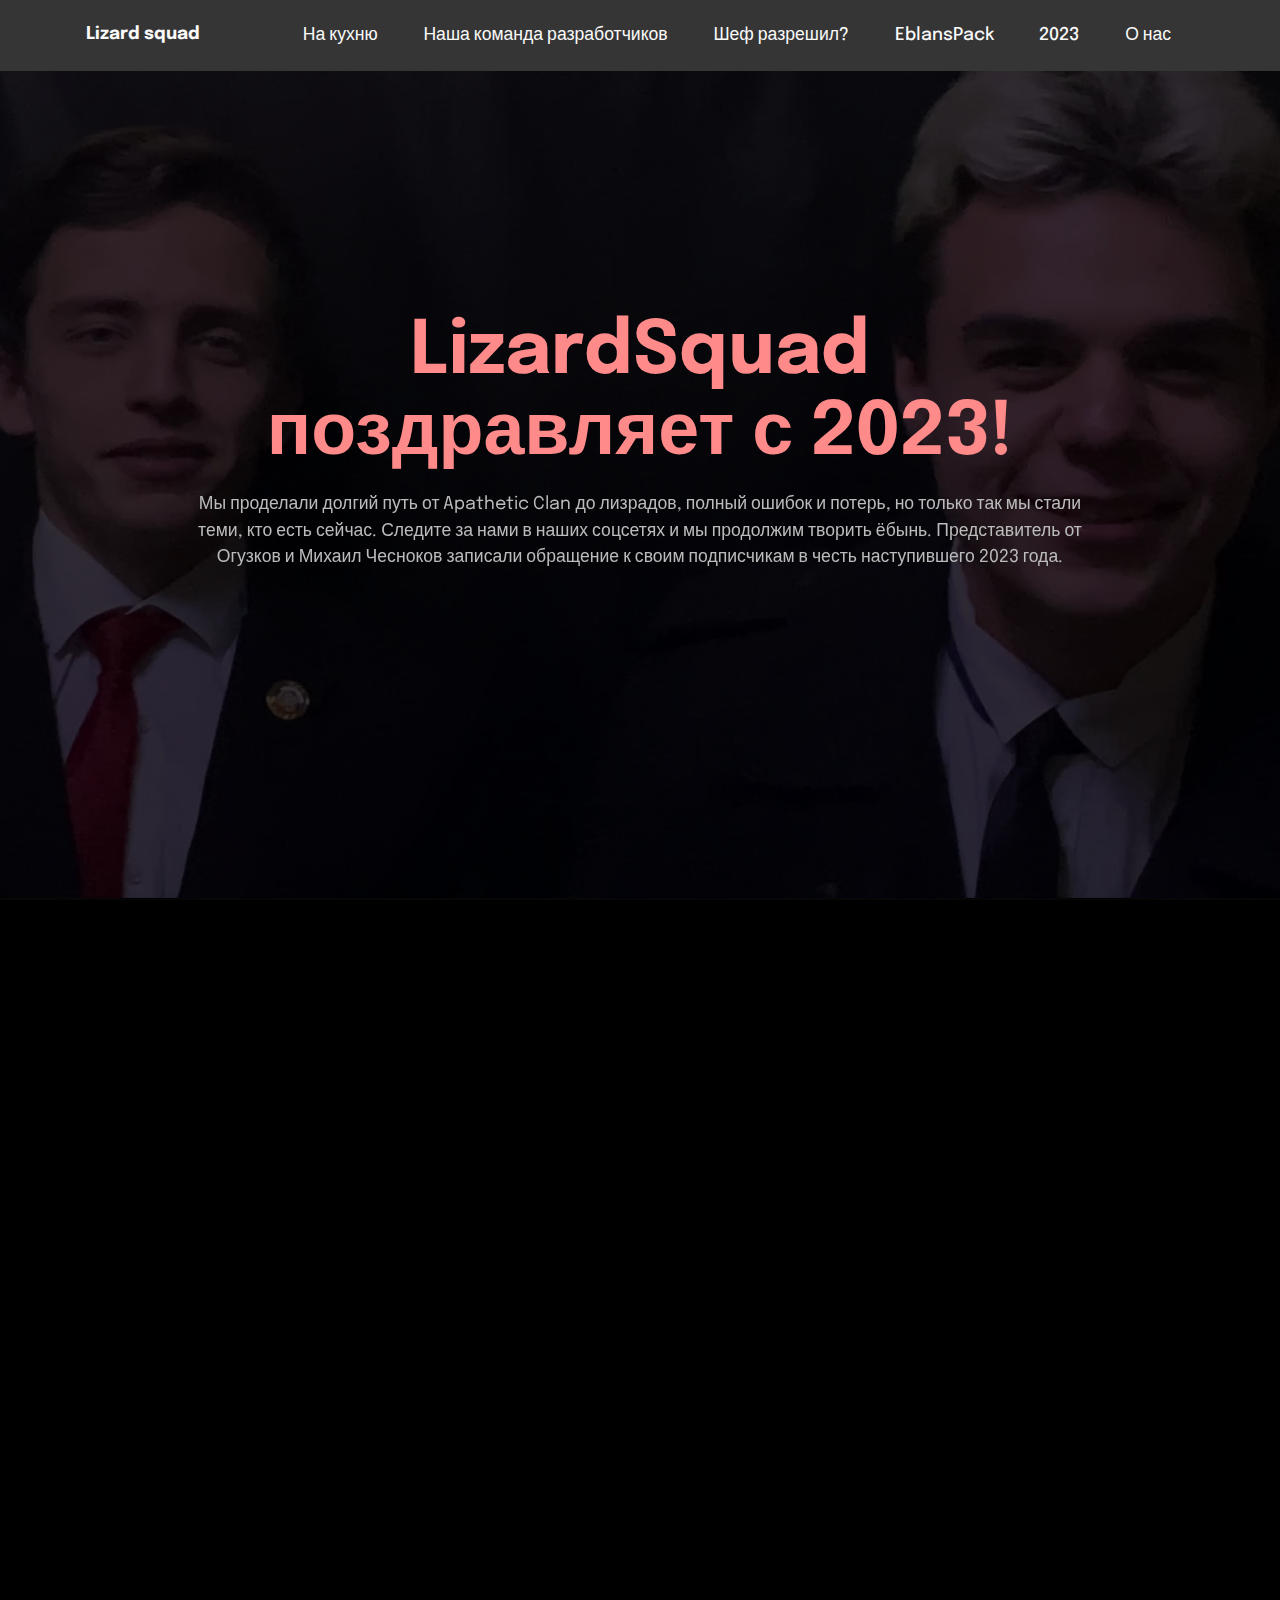
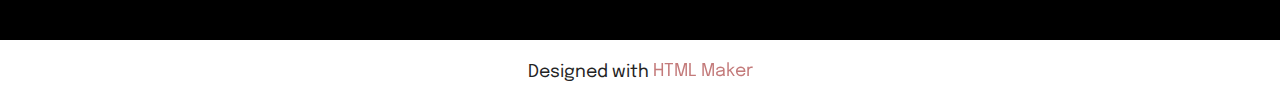
==== 2023.html @ 93aa7459 "add 2023.html page" ====
<!DOCTYPE html>
<html  >
<head>
  <!-- Site made with Mobirise Website Builder v5.6.13, https://mobirise.com -->
  <meta charset="UTF-8">
  <meta http-equiv="X-UA-Compatible" content="IE=edge">
  <meta name="generator" content="Mobirise v5.6.13, mobirise.com">
  <meta name="twitter:card" content="summary_large_image"/>
  <meta name="twitter:image:src" content="">
  <meta property="og:image" content="">
  <meta name="twitter:title" content="2023">
  <meta name="viewport" content="width=device-width, initial-scale=1, minimum-scale=1">
  <link rel="shortcut icon" href="assets/images/lzrdpng-1.png" type="image/x-icon">
  <meta name="description" content="">
  
  
  <title>2023</title>
  <link rel="stylesheet" href="assets/bootstrap/css/bootstrap.min.css">
  <link rel="stylesheet" href="assets/bootstrap/css/bootstrap-grid.min.css">
  <link rel="stylesheet" href="assets/bootstrap/css/bootstrap-reboot.min.css">
  <link rel="stylesheet" href="assets/parallax/jarallax.css">
  <link rel="stylesheet" href="assets/dropdown/css/style.css">
  <link rel="stylesheet" href="assets/socicon/css/styles.css">
  <link rel="stylesheet" href="assets/theme/css/style.css">
  <link rel="preload" href="https://fonts.googleapis.com/css?family=Epilogue:100,200,300,400,500,600,700,800,900,100i,200i,300i,400i,500i,600i,700i,800i,900i&display=swap" as="style" onload="this.onload=null;this.rel='stylesheet'">
  <noscript><link rel="stylesheet" href="https://fonts.googleapis.com/css?family=Epilogue:100,200,300,400,500,600,700,800,900,100i,200i,300i,400i,500i,600i,700i,800i,900i&display=swap"></noscript>
  <link rel="preload" as="style" href="assets/mobirise/css/mbr-additional.css"><link rel="stylesheet" href="assets/mobirise/css/mbr-additional.css" type="text/css">
  
  
  
  
</head>
<body>
  
  <section data-bs-version="5.1" class="menu menu1 cid-trINRsAcKt" once="menu" id="menu1-1g">
    

    <nav class="navbar navbar-dropdown navbar-fixed-top navbar-expand-lg">
        <div class="container">
            <div class="navbar-brand">
                
                <span class="navbar-caption-wrap"><a class="navbar-caption text-white text-primary display-7" href="index.html#top">Lizard squad</a></span>
            </div>
            <button class="navbar-toggler" type="button" data-toggle="collapse" data-bs-toggle="collapse" data-target="#navbarSupportedContent" data-bs-target="#navbarSupportedContent" aria-controls="navbarNavAltMarkup" aria-expanded="false" aria-label="Toggle navigation">
                <div class="hamburger">
                    <span></span>
                    <span></span>
                    <span></span>
                    <span></span>
                </div>
            </button>
            <div class="collapse navbar-collapse" id="navbarSupportedContent">
                <ul class="navbar-nav nav-dropdown nav-right" data-app-modern-menu="true"><li class="nav-item"><a class="nav-link link text-white text-primary display-7" href="index.html">На кухню</a></li><li class="nav-item"><a class="nav-link link text-white text-primary show display-7" href="gamedev.html" aria-expanded="false">Наша команда разработчиков</a></li><li class="nav-item"><a class="nav-link link text-white text-primary display-7" href="vsempoxuy.html">Шеф разрешил?</a></li><li class="nav-item"><a class="nav-link link text-white text-primary display-7" href="eblanspack.html">EblansPack</a></li><li class="nav-item"><a class="nav-link link text-white text-primary display-7" href="2023.html">2023</a></li><li class="nav-item"><a class="nav-link link text-white text-primary display-7" href="welizard.html">О нас</a></li></ul>
                
                
            </div>
        </div>
    </nav>
</section>

<section data-bs-version="5.1" class="header6 cid-trINRsUcfJ mbr-fullscreen mbr-parallax-background" id="header6-1h">

    

    
    <div class="mbr-overlay" style="opacity: 0.8; background-color: rgb(0, 0, 0);"></div>

    <div class="align-center container">
        <div class="row justify-content-center">
            <div class="col-12 col-lg-10">
                <h1 class="mbr-section-title mbr-fonts-style mbr-white mb-3 display-1"><strong>LizardSquad поздравляет с 2023!</strong></h1>
                
                <p class="mbr-text mbr-white mbr-fonts-style display-7">Мы проделали долгий путь от Apathetic Clan до лизрадов, полный ошибок и потерь, но только так мы стали теми, кто есть сейчас. Следите за нами в наших соцсетях и мы продолжим творить ёбынь. Представитель от Огузков и Михаил Чесноков записали обращение к своим подписчикам в честь наступившего 2023 года.</p>
                
            </div>
        </div>
    </div>
</section>

<section data-bs-version="5.1" class="video2 cid-trIOPHZ0c9" id="video2-1m">
    
    
    
    <div class="container">
        
        <div class="row justify-content-center mt-4">
            <div class="col-12 col-md-10 video-block">
                <div class="video-wrapper"><iframe class="mbr-embedded-video" src="https://www.youtube.com/embed/4E9lBrfCgu4?rel=0&amp;amp;mute=1&amp;showinfo=0&amp;autoplay=0&amp;loop=0" width="1280" height="720" frameborder="0" allowfullscreen></iframe></div>
                
            </div>
        </div>
    </div>
</section><section class="display-7" style="padding: 0;align-items: center;justify-content: center;flex-wrap: wrap;    align-content: center;display: flex;position: relative;height: 4rem;"><a href="https://mobiri.se/1918186" style="flex: 1 1;height: 4rem;position: absolute;width: 100%;z-index: 1;"><img alt="" style="height: 4rem;" src="[data-uri]"></a><p style="margin: 0;text-align: center;" class="display-7">Designed with &#8204;</p><a style="z-index:1" href="https://mobirise.com/html-builder.html">HTML Maker</a></section><script src="assets/bootstrap/js/bootstrap.bundle.min.js"></script>  <script src="assets/parallax/jarallax.js"></script>  <script src="assets/smoothscroll/smooth-scroll.js"></script>  <script src="assets/ytplayer/index.js"></script>  <script src="assets/dropdown/js/navbar-dropdown.js"></script>  <script src="assets/playervimeo/vimeo_player.js"></script>  <script src="assets/theme/js/script.js"></script>  
  
  
</body>
</html>
---- assets/parallax/jarallax.css ----
.jarallax {
    position: relative;
    z-index: 0;
}
.jarallax > .jarallax-img {
    position: absolute;
    object-fit: cover;
    /* support for plugin https://github.com/bfred-it/object-fit-images */
    font-family: 'object-fit: cover;';
    top: 0;
    left: 0;
    width: 100%;
    height: 100%;
    z-index: -1;
}
---- assets/dropdown/css/style.css ----
.navbar-dropdown {
  left: 0;
  padding: 0;
  position: absolute;
  right: 0;
  top: 0;
  transition: all 0.45s ease;
  z-index: 1030;
  background: #282828; }
  .navbar-dropdown .navbar-logo {
    margin-right: 0.8rem;
    transition: margin 0.3s ease-in-out;
    vertical-align: middle; }
    .navbar-dropdown .navbar-logo img {
      height: 3.125rem;
      transition: all 0.3s ease-in-out; }
    .navbar-dropdown .navbar-logo.mbr-iconfont {
      font-size: 3.125rem;
      line-height: 3.125rem; }
  .navbar-dropdown .navbar-caption {
    font-weight: 700;
    white-space: normal;
    vertical-align: -4px;
    line-height: 3.125rem !important; }
    .navbar-dropdown .navbar-caption, .navbar-dropdown .navbar-caption:hover {
      color: inherit;
      text-decoration: none; }
  .navbar-dropdown .mbr-iconfont + .navbar-caption {
    vertical-align: -1px; }
  .navbar-dropdown.navbar-fixed-top {
    position: fixed; }
  .navbar-dropdown .navbar-brand span {
    vertical-align: -4px; }
  .navbar-dropdown.bg-color.transparent {
    background: none; }
  .navbar-dropdown.navbar-short .navbar-brand {
    padding: 0.625rem 0; }
    .navbar-dropdown.navbar-short .navbar-brand span {
      vertical-align: -1px; }
  .navbar-dropdown.navbar-short .navbar-caption {
    line-height: 2.375rem !important;
    vertical-align: -2px; }
  .navbar-dropdown.navbar-short .navbar-logo {
    margin-right: 0.5rem; }
    .navbar-dropdown.navbar-short .navbar-logo img {
      height: 2.375rem; }
    .navbar-dropdown.navbar-short .navbar-logo.mbr-iconfont {
      font-size: 2.375rem;
      line-height: 2.375rem; }
  .navbar-dropdown.navbar-short .mbr-table-cell {
    height: 3.625rem; }
  .navbar-dropdown .navbar-close {
    left: 0.6875rem;
    position: fixed;
    top: 0.75rem;
    z-index: 1000; }
  .navbar-dropdown .hamburger-icon {
    content: "";
    display: inline-block;
    vertical-align: middle;
    width: 16px;
    -webkit-box-shadow: 0 -6px 0 1px #282828,0 0 0 1px #282828,0 6px 0 1px #282828;
    -moz-box-shadow: 0 -6px 0 1px #282828,0 0 0 1px #282828,0 6px 0 1px #282828;
    box-shadow: 0 -6px 0 1px #282828,0 0 0 1px #282828,0 6px 0 1px #282828; }

.dropdown-menu .dropdown-toggle[data-toggle="dropdown-submenu"]::after {
  border-bottom: 0.35em solid transparent;
  border-left: 0.35em solid;
  border-right: 0;
  border-top: 0.35em solid transparent;
  margin-left: 0.3rem; }

.dropdown-menu .dropdown-item:focus {
  outline: 0; }

.nav-dropdown {
  font-size: 0.75rem;
  font-weight: 500;
  height: auto !important; }
  .nav-dropdown .nav-btn {
    padding-left: 1rem; }
  .nav-dropdown .link {
    margin: .667em 1.667em;
    font-weight: 500;
    padding: 0;
    transition: color .2s ease-in-out; }
    .nav-dropdown .link.dropdown-toggle {
      margin-right: 2.583em; }
      .nav-dropdown .link.dropdown-toggle::after {
        margin-left: .25rem;
        border-top: 0.35em solid;
        border-right: 0.35em solid transparent;
        border-left: 0.35em solid transparent;
        border-bottom: 0; }
      .nav-dropdown .link.dropdown-toggle[aria-expanded="true"] {
        margin: 0;
        padding: 0.667em 3.263em  0.667em 1.667em; }
  .nav-dropdown .link::after,
  .nav-dropdown .dropdown-item::after {
    color: inherit; }
  .nav-dropdown .btn {
    font-size: 0.75rem;
    font-weight: 700;
    letter-spacing: 0;
    margin-bottom: 0;
    padding-left: 1.25rem;
    padding-right: 1.25rem; }
  .nav-dropdown .dropdown-menu {
    border-radius: 0;
    border: 0;
    left: 0;
    margin: 0;
    padding-bottom: 1.25rem;
    padding-top: 1.25rem;
    position: relative; }
  .nav-dropdown .dropdown-submenu {
    margin-left: 0.125rem;
    top: 0; }
  .nav-dropdown .dropdown-item {
    font-weight: 500;
    line-height: 2;
    padding: 0.3846em 4.615em 0.3846em 1.5385em;
    position: relative;
    transition: color .2s ease-in-out, background-color .2s ease-in-out; }
    .nav-dropdown .dropdown-item::after {
      margin-top: -0.3077em;
      position: absolute;
      right: 1.1538em;
      top: 50%; }
    .nav-dropdown .dropdown-item:focus, .nav-dropdown .dropdown-item:hover {
      background: none; }

@media (max-width: 767px) {
  .nav-dropdown.navbar-toggleable-sm {
    bottom: 0;
    display: none;
    left: 0;
    overflow-x: hidden;
    position: fixed;
    top: 0;
    transform: translateX(-100%);
    -ms-transform: translateX(-100%);
    -webkit-transform: translateX(-100%);
    width: 18.75rem;
    z-index: 999; } }
.nav-dropdown.navbar-toggleable-xl {
  bottom: 0;
  display: none;
  left: 0;
  overflow-x: hidden;
  position: fixed;
  top: 0;
  transform: translateX(-100%);
  -ms-transform: translateX(-100%);
  -webkit-transform: translateX(-100%);
  width: 18.75rem;
  z-index: 999; }

.nav-dropdown-sm {
  display: block !important;
  overflow-x: hidden;
  overflow: auto;
  padding-top: 3.875rem; }
  .nav-dropdown-sm::after {
    content: "";
    display: block;
    height: 3rem;
    width: 100%; }
  .nav-dropdown-sm.collapse.in ~ .navbar-close {
    display: block !important; }
  .nav-dropdown-sm.collapsing, .nav-dropdown-sm.collapse.in {
    transform: translateX(0);
    -ms-transform: translateX(0);
    -webkit-transform: translateX(0);
    transition: all 0.25s ease-out;
    -webkit-transition: all 0.25s ease-out;
    background: #282828; }
  .nav-dropdown-sm.collapsing[aria-expanded="false"] {
    transform: translateX(-100%);
    -ms-transform: translateX(-100%);
    -webkit-transform: translateX(-100%); }
  .nav-dropdown-sm .nav-item {
    display: block;
    margin-left: 0 !important;
    padding-left: 0; }
  .nav-dropdown-sm .link,
  .nav-dropdown-sm .dropdown-item {
    border-top: 1px dotted rgba(255, 255, 255, 0.1);
    font-size: 0.8125rem;
    line-height: 1.6;
    margin: 0 !important;
    padding: 0.875rem 2.4rem 0.875rem 1.5625rem !important;
    position: relative;
    white-space: normal; }
    .nav-dropdown-sm .link:focus, .nav-dropdown-sm .link:hover,
    .nav-dropdown-sm .dropdown-item:focus,
    .nav-dropdown-sm .dropdown-item:hover {
      background: rgba(0, 0, 0, 0.2) !important;
      color: #c0a375; }
  .nav-dropdown-sm .nav-btn {
    position: relative;
    padding: 1.5625rem 1.5625rem 0 1.5625rem; }
    .nav-dropdown-sm .nav-btn::before {
      border-top: 1px dotted rgba(255, 255, 255, 0.1);
      content: "";
      left: 0;
      position: absolute;
      top: 0;
      width: 100%; }
    .nav-dropdown-sm .nav-btn + .nav-btn {
      padding-top: 0.625rem; }
      .nav-dropdown-sm .nav-btn + .nav-btn::before {
        display: none; }
  .nav-dropdown-sm .btn {
    padding: 0.625rem 0; }
  .nav-dropdown-sm .dropdown-toggle[data-toggle="dropdown-submenu"]::after {
    margin-left: .25rem;
    border-top: 0.35em solid;
    border-right: 0.35em solid transparent;
    border-left: 0.35em solid transparent;
    border-bottom: 0; }
  .nav-dropdown-sm .dropdown-toggle[data-toggle="dropdown-submenu"][aria-expanded="true"]::after {
    border-top: 0;
    border-right: 0.35em solid transparent;
    border-left: 0.35em solid transparent;
    border-bottom: 0.35em solid; }
  .nav-dropdown-sm .dropdown-menu {
    margin: 0;
    padding: 0;
    position: relative;
    top: 0;
    left: 0;
    width: 100%;
    border: 0;
    float: none;
    border-radius: 0;
    background: none; }
  .nav-dropdown-sm .dropdown-submenu {
    left: 100%;
    margin-left: 0.125rem;
    margin-top: -1.25rem;
    top: 0; }

.navbar-toggleable-sm .nav-dropdown .dropdown-menu {
  position: absolute; }

.navbar-toggleable-sm .nav-dropdown .dropdown-submenu {
  left: 100%;
  margin-left: 0.125rem;
  margin-top: -1.25rem;
  top: 0; }

.navbar-toggleable-sm.opened .nav-dropdown .dropdown-menu {
  position: relative; }

.navbar-toggleable-sm.opened .nav-dropdown .dropdown-submenu {
  left: 0;
  margin-left: 00rem;
  margin-top: 0rem;
  top: 0; }

.is-builder .nav-dropdown.collapsing {
  transition: none !important; }
---- assets/socicon/css/styles.css ----
@charset "UTF-8";

@font-face {
  font-family: 'Socicon';
  src:  url('../fonts/socicon.eot');
  src:  url('../fonts/socicon.eot?#iefix') format('embedded-opentype'),
    url('../fonts/socicon.woff2') format('woff2'),
    url('../fonts/socicon.ttf') format('truetype'),
    url('../fonts/socicon.woff') format('woff'),
    url('../fonts/socicon.svg#socicon') format('svg');
  font-weight: normal;
  font-style: normal;
  font-display: swap;
}

[data-icon]:before {
  font-family: "socicon" !important;
  content: attr(data-icon);
  font-style: normal !important;
  font-weight: normal !important;
  font-variant: normal !important;
  text-transform: none !important;
  speak: none;
  line-height: 1;
  -webkit-font-smoothing: antialiased;
  -moz-osx-font-smoothing: grayscale;
}

[class^="socicon-"], [class*=" socicon-"] {
  /* use !important to prevent issues with browser extensions that change fonts */
  font-family: 'Socicon' !important;
  speak: none;
  font-style: normal;
  font-weight: normal;
  font-variant: normal;
  text-transform: none;
  line-height: 1;

  /* Better Font Rendering =========== */
  -webkit-font-smoothing: antialiased;
  -moz-osx-font-smoothing: grayscale;
}

.socicon-eitaa:before {
  content: "\e97c";
}
.socicon-soroush:before {
  content: "\e97d";
}
.socicon-bale:before {
  content: "\e97e";
}
.socicon-zazzle:before {
  content: "\e97b";
}
.socicon-society6:before {
  content: "\e97a";
}
.socicon-redbubble:before {
  content: "\e979";
}
.socicon-avvo:before {
  content: "\e978";
}
.socicon-stitcher:before {
  content: "\e977";
}
.socicon-googlehangouts:before {
  content: "\e974";
}
.socicon-dlive:before {
  content: "\e975";
}
.socicon-vsco:before {
  content: "\e976";
}
.socicon-flipboard:before {
  content: "\e973";
}
.socicon-ubuntu:before {
  content: "\e958";
}
.socicon-artstation:before {
  content: "\e959";
}
.socicon-invision:before {
  content: "\e95a";
}
.socicon-torial:before {
  content: "\e95b";
}
.socicon-collectorz:before {
  content: "\e95c";
}
.socicon-seenthis:before {
  content: "\e95d";
}
.socicon-googleplaymusic:before {
  content: "\e95e";
}
.socicon-debian:before {
  content: "\e95f";
}
.socicon-filmfreeway:before {
  content: "\e960";
}
.socicon-gnome:before {
  content: "\e961";
}
.socicon-itchio:before {
  content: "\e962";
}
.socicon-jamendo:before {
  content: "\e963";
}
.socicon-mix:before {
  content: "\e964";
}
.socicon-sharepoint:before {
  content: "\e965";
}
.socicon-tinder:before {
  content: "\e966";
}
.socicon-windguru:before {
  content: "\e967";
}
.socicon-cdbaby:before {
  content: "\e968";
}
.socicon-elementaryos:before {
  content: "\e969";
}
.socicon-stage32:before {
  content: "\e96a";
}
.socicon-tiktok:before {
  content: "\e96b";
}
.socicon-gitter:before {
  content: "\e96c";
}
.socicon-letterboxd:before {
  content: "\e96d";
}
.socicon-threema:before {
  content: "\e96e";
}
.socicon-splice:before {
  content: "\e96f";
}
.socicon-metapop:before {
  content: "\e970";
}
.socicon-naver:before {
  content: "\e971";
}
.socicon-remote:before {
  content: "\e972";
}
.socicon-internet:before {
  content: "\e957";
}
.socicon-moddb:before {
  content: "\e94b";
}
.socicon-indiedb:before {
  content: "\e94c";
}
.socicon-traxsource:before {
  content: "\e94d";
}
.socicon-gamefor:before {
  content: "\e94e";
}
.socicon-pixiv:before {
  content: "\e94f";
}
.socicon-myanimelist:before {
  content: "\e950";
}
.socicon-blackberry:before {
  content: "\e951";
}
.socicon-wickr:before {
  content: "\e952";
}
.socicon-spip:before {
  content: "\e953";
}
.socicon-napster:before {
  content: "\e954";
}
.socicon-beatport:before {
  content: "\e955";
}
.socicon-hackerone:before {
  content: "\e956";
}
.socicon-hackernews:before {
  content: "\e946";
}
.socicon-smashwords:before {
  content: "\e947";
}
.socicon-kobo:before {
  content: "\e948";
}
.socicon-bookbub:before {
  content: "\e949";
}
.socicon-mailru:before {
  content: "\e94a";
}
.socicon-gitlab:before {
  content: "\e945";
}
.socicon-instructables:before {
  content: "\e944";
}
.socicon-portfolio:before {
  content: "\e943";
}
.socicon-codered:before {
  content: "\e940";
}
.socicon-origin:before {
  content: "\e941";
}
.socicon-nextdoor:before {
  content: "\e942";
}
.socicon-udemy:before {
  content: "\e93f";
}
.socicon-livemaster:before {
  content: "\e93e";
}
.socicon-crunchbase:before {
  content: "\e93b";
}
.socicon-homefy:before {
  content: "\e93c";
}
.socicon-calendly:before {
  content: "\e93d";
}
.socicon-realtor:before {
  content: "\e90f";
}
.socicon-tidal:before {
  content: "\e910";
}
.socicon-qobuz:before {
  content: "\e911";
}
.socicon-natgeo:before {
  content: "\e912";
}
.socicon-mastodon:before {
  content: "\e913";
}
.socicon-unsplash:before {
  content: "\e914";
}
.socicon-homeadvisor:before {
  content: "\e915";
}
.socicon-angieslist:before {
  content: "\e916";
}
.socicon-codepen:before {
  content: "\e917";
}
.socicon-slack:before {
  content: "\e918";
}
.socicon-openaigym:before {
  content: "\e919";
}
.socicon-logmein:before {
  content: "\e91a";
}
.socicon-fiverr:before {
  content: "\e91b";
}
.socicon-gotomeeting:before {
  content: "\e91c";
}
.socicon-aliexpress:before {
  content: "\e91d";
}
.socicon-guru:before {
  content: "\e91e";
}
.socicon-appstore:before {
  content: "\e91f";
}
.socicon-homes:before {
  content: "\e920";
}
.socicon-zoom:before {
  content: "\e921";
}
.socicon-alibaba:before {
  content: "\e922";
}
.socicon-craigslist:before {
  content: "\e923";
}
.socicon-wix:before {
  content: "\e924";
}
.socicon-redfin:before {
  content: "\e925";
}
.socicon-googlecalendar:before {
  content: "\e926";
}
.socicon-shopify:before {
  content: "\e927";
}
.socicon-freelancer:before {
  content: "\e928";
}
.socicon-seedrs:before {
  content: "\e929";
}
.socicon-bing:before {
  content: "\e92a";
}
.socicon-doodle:before {
  content: "\e92b";
}
.socicon-bonanza:before {
  content: "\e92c";
}
.socicon-squarespace:before {
  content: "\e92d";
}
.socicon-toptal:before {
  content: "\e92e";
}
.socicon-gust:before {
  content: "\e92f";
}
.socicon-ask:before {
  content: "\e930";
}
.socicon-trulia:before {
  content: "\e931";
}
.socicon-loomly:before {
  content: "\e932";
}
.socicon-ghost:before {
  content: "\e933";
}
.socicon-upwork:before {
  content: "\e934";
}
.socicon-fundable:before {
  content: "\e935";
}
.socicon-booking:before {
  content: "\e936";
}
.socicon-googlemaps:before {
  content: "\e937";
}
.socicon-zillow:before {
  content: "\e938";
}
.socicon-niconico:before {
  content: "\e939";
}
.socicon-toneden:before {
  content: "\e93a";
}
.socicon-augment:before {
  content: "\e908";
}
.socicon-bitbucket:before {
  content: "\e909";
}
.socicon-fyuse:before {
  content: "\e90a";
}
.socicon-yt-gaming:before {
  content: "\e90b";
}
.socicon-sketchfab:before {
  content: "\e90c";
}
.socicon-mobcrush:before {
  content: "\e90d";
}
.socicon-microsoft:before {
  content: "\e90e";
}
.socicon-pandora:before {
  content: "\e907";
}
.socicon-messenger:before {
  content: "\e906";
}
.socicon-gamewisp:before {
  content: "\e905";
}
.socicon-bloglovin:before {
  content: "\e904";
}
.socicon-tunein:before {
  content: "\e903";
}
.socicon-gamejolt:before {
  content: "\e901";
}
.socicon-trello:before {
  content: "\e902";
}
.socicon-spreadshirt:before {
  content: "\e900";
}
.socicon-500px:before {
  content: "\e000";
}
.socicon-8tracks:before {
  content: "\e001";
}
.socicon-airbnb:before {
  content: "\e002";
}
.socicon-alliance:before {
  content: "\e003";
}
.socicon-amazon:before {
  content: "\e004";
}
.socicon-amplement:before {
  content: "\e005";
}
.socicon-android:before {
  content: "\e006";
}
.socicon-angellist:before {
  content: "\e007";
}
.socicon-apple:before {
  content: "\e008";
}
.socicon-appnet:before {
  content: "\e009";
}
.socicon-baidu:before {
  content: "\e00a";
}
.socicon-bandcamp:before {
  content: "\e00b";
}
.socicon-battlenet:before {
  content: "\e00c";
}
.socicon-mixer:before {
  content: "\e00d";
}
.socicon-bebee:before {
  content: "\e00e";
}
.socicon-bebo:before {
  content: "\e00f";
}
.socicon-behance:before {
  content: "\e010";
}
.socicon-blizzard:before {
  content: "\e011";
}
.socicon-blogger:before {
  content: "\e012";
}
.socicon-buffer:before {
  content: "\e013";
}
.socicon-chrome:before {
  content: "\e014";
}
.socicon-coderwall:before {
  content: "\e015";
}
.socicon-curse:before {
  content: "\e016";
}
.socicon-dailymotion:before {
  content: "\e017";
}
.socicon-deezer:before {
  content: "\e018";
}
.socicon-delicious:before {
  content: "\e019";
}
.socicon-deviantart:before {
  content: "\e01a";
}
.socicon-diablo:before {
  content: "\e01b";
}
.socicon-digg:before {
  content: "\e01c";
}
.socicon-discord:before {
  content: "\e01d";
}
.socicon-disqus:before {
  content: "\e01e";
}
.socicon-douban:before {
  content: "\e01f";
}
.socicon-draugiem:before {
  content: "\e020";
}
.socicon-dribbble:before {
  content: "\e021";
}
.socicon-drupal:before {
  content: "\e022";
}
.socicon-ebay:before {
  content: "\e023";
}
.socicon-ello:before {
  content: "\e024";
}
.socicon-endomodo:before {
  content: "\e025";
}
.socicon-envato:before {
  content: "\e026";
}
.socicon-etsy:before {
  content: "\e027";
}
.socicon-facebook:before {
  content: "\e028";
}
.socicon-feedburner:before {
  content: "\e029";
}
.socicon-filmweb:before {
  content: "\e02a";
}
.socicon-firefox:before {
  content: "\e02b";
}
.socicon-flattr:before {
  content: "\e02c";
}
.socicon-flickr:before {
  content: "\e02d";
}
.socicon-formulr:before {
  content: "\e02e";
}
.socicon-forrst:before {
  content: "\e02f";
}
.socicon-foursquare:before {
  content: "\e030";
}
.socicon-friendfeed:before {
  content: "\e031";
}
.socicon-github:before {
  content: "\e032";
}
.socicon-goodreads:before {
  content: "\e033";
}
.socicon-google:before {
  content: "\e034";
}
.socicon-googlescholar:before {
  content: "\e035";
}
.socicon-googlegroups:before {
  content: "\e036";
}
.socicon-googlephotos:before {
  content: "\e037";
}
.socicon-googleplus:before {
  content: "\e038";
}
.socicon-grooveshark:before {
  content: "\e039";
}
.socicon-hackerrank:before {
  content: "\e03a";
}
.socicon-hearthstone:before {
  content: "\e03b";
}
.socicon-hellocoton:before {
  content: "\e03c";
}
.socicon-heroes:before {
  content: "\e03d";
}
.socicon-smashcast:before {
  content: "\e03e";
}
.socicon-horde:before {
  content: "\e03f";
}
.socicon-houzz:before {
  content: "\e040";
}
.socicon-icq:before {
  content: "\e041";
}
.socicon-identica:before {
  content: "\e042";
}
.socicon-imdb:before {
  content: "\e043";
}
.socicon-instagram:before {
  content: "\e044";
}
.socicon-issuu:before {
  content: "\e045";
}
.socicon-istock:before {
  content: "\e046";
}
.socicon-itunes:before {
  content: "\e047";
}
.socicon-keybase:before {
  content: "\e048";
}
.socicon-lanyrd:before {
  content: "\e049";
}
.socicon-lastfm:before {
  content: "\e04a";
}
.socicon-line:before {
  content: "\e04b";
}
.socicon-linkedin:before {
  content: "\e04c";
}
.socicon-livejournal:before {
  content: "\e04d";
}
.socicon-lyft:before {
  content: "\e04e";
}
.socicon-macos:before {
  content: "\e04f";
}
.socicon-mail:before {
  content: "\e050";
}
.socicon-medium:before {
  content: "\e051";
}
.socicon-meetup:before {
  content: "\e052";
}
.socicon-mixcloud:before {
  content: "\e053";
}
.socicon-modelmayhem:before {
  content: "\e054";
}
.socicon-mumble:before {
  content: "\e055";
}
.socicon-myspace:before {
  content: "\e056";
}
.socicon-newsvine:before {
  content: "\e057";
}
.socicon-nintendo:before {
  content: "\e058";
}
.socicon-npm:before {
  content: "\e059";
}
.socicon-odnoklassniki:before {
  content: "\e05a";
}
.socicon-openid:before {
  content: "\e05b";
}
.socicon-opera:before {
  content: "\e05c";
}
.socicon-outlook:before {
  content: "\e05d";
}
.socicon-overwatch:before {
  content: "\e05e";
}
.socicon-patreon:before {
  content: "\e05f";
}
.socicon-paypal:before {
  content: "\e060";
}
.socicon-periscope:before {
  content: "\e061";
}
.socicon-persona:before {
  content: "\e062";
}
.socicon-pinterest:before {
  content: "\e063";
}
.socicon-play:before {
  content: "\e064";
}
.socicon-player:before {
  content: "\e065";
}
.socicon-playstation:before {
  content: "\e066";
}
.socicon-pocket:before {
  content: "\e067";
}
.socicon-qq:before {
  content: "\e068";
}
.socicon-quora:before {
  content: "\e069";
}
.socicon-raidcall:before {
  content: "\e06a";
}
.socicon-ravelry:before {
  content: "\e06b";
}
.socicon-reddit:before {
  content: "\e06c";
}
.socicon-renren:before {
  content: "\e06d";
}
.socicon-researchgate:before {
  content: "\e06e";
}
.socicon-residentadvisor:before {
  content: "\e06f";
}
.socicon-reverbnation:before {
  content: "\e070";
}
.socicon-rss:before {
  content: "\e071";
}
.socicon-sharethis:before {
  content: "\e072";
}
.socicon-skype:before {
  content: "\e073";
}
.socicon-slideshare:before {
  content: "\e074";
}
.socicon-smugmug:before {
  content: "\e075";
}
.socicon-snapchat:before {
  content: "\e076";
}
.socicon-songkick:before {
  content: "\e077";
}
.socicon-soundcloud:before {
  content: "\e078";
}
.socicon-spotify:before {
  content: "\e079";
}
.socicon-stackexchange:before {
  content: "\e07a";
}
.socicon-stackoverflow:before {
  content: "\e07b";
}
.socicon-starcraft:before {
  content: "\e07c";
}
.socicon-stayfriends:before {
  content: "\e07d";
}
.socicon-steam:before {
  content: "\e07e";
}
.socicon-storehouse:before {
  content: "\e07f";
}
.socicon-strava:before {
  content: "\e080";
}
.socicon-streamjar:before {
  content: "\e081";
}
.socicon-stumbleupon:before {
  content: "\e082";
}
.socicon-swarm:before {
  content: "\e083";
}
.socicon-teamspeak:before {
  content: "\e084";
}
.socicon-teamviewer:before {
  content: "\e085";
}
.socicon-technorati:before {
  content: "\e086";
}
.socicon-telegram:before {
  content: "\e087";
}
.socicon-tripadvisor:before {
  content: "\e088";
}
.socicon-tripit:before {
  content: "\e089";
}
.socicon-triplej:before {
  content: "\e08a";
}
.socicon-tumblr:before {
  content: "\e08b";
}
.socicon-twitch:before {
  content: "\e08c";
}
.socicon-twitter:before {
  content: "\e08d";
}
.socicon-uber:before {
  content: "\e08e";
}
.socicon-ventrilo:before {
  content: "\e08f";
}
.socicon-viadeo:before {
  content: "\e090";
}
.socicon-viber:before {
  content: "\e091";
}
.socicon-viewbug:before {
  content: "\e092";
}
.socicon-vimeo:before {
  content: "\e093";
}
.socicon-vine:before {
  content: "\e094";
}
.socicon-vkontakte:before {
  content: "\e095";
}
.socicon-warcraft:before {
  content: "\e096";
}
.socicon-wechat:before {
  content: "\e097";
}
.socicon-weibo:before {
  content: "\e098";
}
.socicon-whatsapp:before {
  content: "\e099";
}
.socicon-wikipedia:before {
  content: "\e09a";
}
.socicon-windows:before {
  content: "\e09b";
}
.socicon-wordpress:before {
  content: "\e09c";
}
.socicon-wykop:before {
  content: "\e09d";
}
.socicon-xbox:before {
  content: "\e09e";
}
.socicon-xing:before {
  content: "\e09f";
}
.socicon-yahoo:before {
  content: "\e0a0";
}
.socicon-yammer:before {
  content: "\e0a1";
}
.socicon-yandex:before {
  content: "\e0a2";
}
.socicon-yelp:before {
  content: "\e0a3";
}
.socicon-younow:before {
  content: "\e0a4";
}
.socicon-youtube:before {
  content: "\e0a5";
}
.socicon-zapier:before {
  content: "\e0a6";
}
.socicon-zerply:before {
  content: "\e0a7";
}
.socicon-zomato:before {
  content: "\e0a8";
}
.socicon-zynga:before {
  content: "\e0a9";
}
---- assets/theme/css/style.css ----
@charset "UTF-8";
section {
  background-color: #ffffff;
}

body {
  font-style: normal;
  line-height: 1.5;
  font-weight: 400;
  color: #232323;
  position: relative;
}

button {
  background-color: transparent;
  border-color: transparent;
}

section,
.container,
.container-fluid {
  position: relative;
  word-wrap: break-word;
}

a.mbr-iconfont:hover {
  text-decoration: none;
}

.article .lead p,
.article .lead ul,
.article .lead ol,
.article .lead pre,
.article .lead blockquote {
  margin-bottom: 0;
}

a {
  font-style: normal;
  font-weight: 400;
  cursor: pointer;
}
a, a:hover {
  text-decoration: none;
}

.mbr-section-title {
  font-style: normal;
  line-height: 1.3;
}

.mbr-section-subtitle {
  line-height: 1.3;
}

.mbr-text {
  font-style: normal;
  line-height: 1.7;
}

h1,
h2,
h3,
h4,
h5,
h6,
.display-1,
.display-2,
.display-4,
.display-5,
.display-7,
span,
p,
a {
  line-height: 1;
  word-break: break-word;
  word-wrap: break-word;
  font-weight: 400;
}

b,
strong {
  font-weight: bold;
}

input:-webkit-autofill, input:-webkit-autofill:hover, input:-webkit-autofill:focus, input:-webkit-autofill:active {
  transition-delay: 9999s;
  -webkit-transition-property: background-color, color;
  transition-property: background-color, color;
}

textarea[type=hidden] {
  display: none;
}

section {
  background-position: 50% 50%;
  background-repeat: no-repeat;
  background-size: cover;
}
section .mbr-background-video,
section .mbr-background-video-preview {
  position: absolute;
  bottom: 0;
  left: 0;
  right: 0;
  top: 0;
}

.hidden {
  visibility: hidden;
}

.mbr-z-index20 {
  z-index: 20;
}

/*! Base colors */
.mbr-white {
  color: #ffffff;
}

.mbr-black {
  color: #111111;
}

.mbr-bg-white {
  background-color: #ffffff;
}

.mbr-bg-black {
  background-color: #000000;
}

/*! Text-aligns */
.align-left {
  text-align: left;
}

.align-center {
  text-align: center;
}

.align-right {
  text-align: right;
}

/*! Font-weight  */
.mbr-light {
  font-weight: 300;
}

.mbr-regular {
  font-weight: 400;
}

.mbr-semibold {
  font-weight: 500;
}

.mbr-bold {
  font-weight: 700;
}

/*! Media  */
.media-content {
  flex-basis: 100%;
}

.media-container-row {
  display: flex;
  flex-direction: row;
  flex-wrap: wrap;
  justify-content: center;
  align-content: center;
  align-items: start;
}
.media-container-row .media-size-item {
  width: 400px;
}

.media-container-column {
  display: flex;
  flex-direction: column;
  flex-wrap: wrap;
  justify-content: center;
  align-content: center;
  align-items: stretch;
}
.media-container-column > * {
  width: 100%;
}

@media (min-width: 992px) {
  .media-container-row {
    flex-wrap: nowrap;
  }
}
figure {
  margin-bottom: 0;
  overflow: hidden;
}

figure[mbr-media-size] {
  transition: width 0.1s;
}

img,
iframe {
  display: block;
  width: 100%;
}

.card {
  background-color: transparent;
  border: none;
}

.card-box {
  width: 100%;
}

.card-img {
  text-align: center;
  flex-shrink: 0;
  -webkit-flex-shrink: 0;
}

.media {
  max-width: 100%;
  margin: 0 auto;
}

.mbr-figure {
  align-self: center;
}

.media-container > div {
  max-width: 100%;
}

.mbr-figure img,
.card-img img {
  width: 100%;
}

@media (max-width: 991px) {
  .media-size-item {
    width: auto !important;
  }

  .media {
    width: auto;
  }

  .mbr-figure {
    width: 100% !important;
  }
}
/*! Buttons */
.mbr-section-btn {
  margin-left: -0.6rem;
  margin-right: -0.6rem;
  font-size: 0;
}

.btn {
  font-weight: 600;
  border-width: 1px;
  font-style: normal;
  margin: 0.6rem 0.6rem;
  white-space: normal;
  transition: all 0.2s ease-in-out;
  display: inline-flex;
  align-items: center;
  justify-content: center;
  word-break: break-word;
}

.btn-sm {
  font-weight: 600;
  letter-spacing: 0px;
  transition: all 0.3s ease-in-out;
}

.btn-md {
  font-weight: 600;
  letter-spacing: 0px;
  transition: all 0.3s ease-in-out;
}

.btn-lg {
  font-weight: 600;
  letter-spacing: 0px;
  transition: all 0.3s ease-in-out;
}

.btn-form {
  margin: 0;
}
.btn-form:hover {
  cursor: pointer;
}

nav .mbr-section-btn {
  margin-left: 0rem;
  margin-right: 0rem;
}

/*! Btn icon margin */
.btn .mbr-iconfont,
.btn.btn-sm .mbr-iconfont {
  order: 1;
  cursor: pointer;
  margin-left: 0.5rem;
  vertical-align: sub;
}

.btn.btn-md .mbr-iconfont,
.btn.btn-md .mbr-iconfont {
  margin-left: 0.8rem;
}

.mbr-regular {
  font-weight: 400;
}

.mbr-semibold {
  font-weight: 500;
}

.mbr-bold {
  font-weight: 700;
}

[type=submit] {
  -webkit-appearance: none;
}

/*! Full-screen */
.mbr-fullscreen .mbr-overlay {
  min-height: 100vh;
}

.mbr-fullscreen {
  display: flex;
  display: -moz-flex;
  display: -ms-flex;
  display: -o-flex;
  align-items: center;
  min-height: 100vh;
  padding-top: 3rem;
  padding-bottom: 3rem;
}

/*! Map */
.map {
  height: 25rem;
  position: relative;
}
.map iframe {
  width: 100%;
  height: 100%;
}

/*! Scroll to top arrow */
.mbr-arrow-up {
  bottom: 25px;
  right: 90px;
  position: fixed;
  text-align: right;
  z-index: 5000;
  color: #ffffff;
  font-size: 22px;
}

.mbr-arrow-up a {
  background: rgba(0, 0, 0, 0.2);
  border-radius: 50%;
  color: #fff;
  display: inline-block;
  height: 60px;
  width: 60px;
  border: 2px solid #fff;
  outline-style: none !important;
  position: relative;
  text-decoration: none;
  transition: all 0.3s ease-in-out;
  cursor: pointer;
  text-align: center;
}
.mbr-arrow-up a:hover {
  background-color: rgba(0, 0, 0, 0.4);
}
.mbr-arrow-up a i {
  line-height: 60px;
}

.mbr-arrow-up-icon {
  display: block;
  color: #fff;
}

.mbr-arrow-up-icon::before {
  content: "›";
  display: inline-block;
  font-family: serif;
  font-size: 22px;
  line-height: 1;
  font-style: normal;
  position: relative;
  top: 6px;
  left: -4px;
  transform: rotate(-90deg);
}

/*! Arrow Down */
.mbr-arrow {
  position: absolute;
  bottom: 45px;
  left: 50%;
  width: 60px;
  height: 60px;
  cursor: pointer;
  background-color: rgba(80, 80, 80, 0.5);
  border-radius: 50%;
  transform: translateX(-50%);
}
@media (max-width: 767px) {
  .mbr-arrow {
    display: none;
  }
}
.mbr-arrow > a {
  display: inline-block;
  text-decoration: none;
  outline-style: none;
  -webkit-animation: arrowdown 1.7s ease-in-out infinite;
          animation: arrowdown 1.7s ease-in-out infinite;
  color: #ffffff;
}
.mbr-arrow > a > i {
  position: absolute;
  top: -2px;
  left: 15px;
  font-size: 2rem;
}

#scrollToTop a i::before {
  content: "";
  position: absolute;
  display: block;
  border-bottom: 2.5px solid #fff;
  border-left: 2.5px solid #fff;
  width: 27.8%;
  height: 27.8%;
  left: 50%;
  top: 51%;
  transform: translateY(-30%) translateX(-50%) rotate(135deg);
}

@keyframes arrowdown {
  0% {
    transform: translateY(0px);
  }
  50% {
    transform: translateY(-5px);
  }
  100% {
    transform: translateY(0px);
  }
}
@-webkit-keyframes arrowdown {
  0% {
    transform: translateY(0px);
  }
  50% {
    transform: translateY(-5px);
  }
  100% {
    transform: translateY(0px);
  }
}
@media (max-width: 500px) {
  .mbr-arrow-up {
    left: 0;
    right: 0;
    text-align: center;
  }
}
/*Gradients animation*/
@keyframes gradient-animation {
  from {
    background-position: 0% 100%;
    -webkit-animation-timing-function: ease-in-out;
            animation-timing-function: ease-in-out;
  }
  to {
    background-position: 100% 0%;
    -webkit-animation-timing-function: ease-in-out;
            animation-timing-function: ease-in-out;
  }
}
@-webkit-keyframes gradient-animation {
  from {
    background-position: 0% 100%;
    -webkit-animation-timing-function: ease-in-out;
            animation-timing-function: ease-in-out;
  }
  to {
    background-position: 100% 0%;
    -webkit-animation-timing-function: ease-in-out;
            animation-timing-function: ease-in-out;
  }
}
.bg-gradient {
  background-size: 200% 200%;
  animation: gradient-animation 5s infinite alternate;
  -webkit-animation: gradient-animation 5s infinite alternate;
}

.menu .navbar-brand {
  display: -webkit-flex;
}
.menu .navbar-brand span {
  display: flex;
  display: -webkit-flex;
}
.menu .navbar-brand .navbar-caption-wrap {
  display: -webkit-flex;
}
.menu .navbar-brand .navbar-logo img {
  display: -webkit-flex;
  width: auto;
}
@media (min-width: 768px) and (max-width: 991px) {
  .menu .navbar-toggleable-sm .navbar-nav {
    display: -ms-flexbox;
  }
}
@media (max-width: 991px) {
  .menu .navbar-collapse {
    max-height: 93.5vh;
  }
  .menu .navbar-collapse.show {
    overflow: auto;
  }
}
@media (min-width: 992px) {
  .menu .navbar-nav.nav-dropdown {
    display: -webkit-flex;
  }
  .menu .navbar-toggleable-sm .navbar-collapse {
    display: -webkit-flex !important;
  }
  .menu .collapsed .navbar-collapse {
    max-height: 93.5vh;
  }
  .menu .collapsed .navbar-collapse.show {
    overflow: auto;
  }
}
@media (max-width: 767px) {
  .menu .navbar-collapse {
    max-height: 80vh;
  }
}

.nav-link .mbr-iconfont {
  margin-right: 0.5rem;
}

.navbar {
  display: -webkit-flex;
  -webkit-flex-wrap: wrap;
  -webkit-align-items: center;
  -webkit-justify-content: space-between;
}

.navbar-collapse {
  -webkit-flex-basis: 100%;
  -webkit-flex-grow: 1;
  -webkit-align-items: center;
}

.nav-dropdown .link {
  padding: 0.667em 1.667em !important;
  margin: 0 !important;
}

.nav {
  display: -webkit-flex;
  -webkit-flex-wrap: wrap;
}

.row {
  display: -webkit-flex;
  -webkit-flex-wrap: wrap;
}

.justify-content-center {
  -webkit-justify-content: center;
}

.form-inline {
  display: -webkit-flex;
}

.card-wrapper {
  -webkit-flex: 1;
}

.carousel-control {
  z-index: 10;
  display: -webkit-flex;
}

.carousel-controls {
  display: -webkit-flex;
}

.media {
  display: -webkit-flex;
}

.form-group:focus {
  outline: none;
}

.jq-selectbox__select {
  padding: 7px 0;
  position: relative;
}

.jq-selectbox__dropdown {
  overflow: hidden;
  border-radius: 10px;
  position: absolute;
  top: 100%;
  left: 0 !important;
  width: 100% !important;
}

.jq-selectbox__trigger-arrow {
  right: 0;
  transform: translateY(-50%);
}

.jq-selectbox li {
  padding: 1.07em 0.5em;
}

input[type=range] {
  padding-left: 0 !important;
  padding-right: 0 !important;
}

.modal-dialog,
.modal-content {
  height: 100%;
}

.modal-dialog .carousel-inner {
  height: calc(100vh - 1.75rem);
}
@media (max-width: 575px) {
  .modal-dialog .carousel-inner {
    height: calc(100vh - 1rem);
  }
}

.carousel-item {
  text-align: center;
}

.carousel-item img {
  margin: auto;
}

.navbar-toggler {
  align-self: flex-start;
  padding: 0.25rem 0.75rem;
  font-size: 1.25rem;
  line-height: 1;
  background: transparent;
  border: 1px solid transparent;
  border-radius: 0.25rem;
}

.navbar-toggler:focus,
.navbar-toggler:hover {
  text-decoration: none;
  box-shadow: none;
}

.navbar-toggler-icon {
  display: inline-block;
  width: 1.5em;
  height: 1.5em;
  vertical-align: middle;
  content: "";
  background: no-repeat center center;
  background-size: 100% 100%;
}

.navbar-toggler-left {
  position: absolute;
  left: 1rem;
}

.navbar-toggler-right {
  position: absolute;
  right: 1rem;
}

.card-img {
  width: auto;
}

.menu .navbar.collapsed:not(.beta-menu) {
  flex-direction: column;
}

.carousel-item.active,
.carousel-item-next,
.carousel-item-prev {
  display: flex;
}

.note-air-layout .dropup .dropdown-menu,
.note-air-layout .navbar-fixed-bottom .dropdown .dropdown-menu {
  bottom: initial !important;
}

html,
body {
  height: auto;
  min-height: 100vh;
}

.dropup .dropdown-toggle::after {
  display: none;
}

.form-asterisk {
  font-family: initial;
  position: absolute;
  top: -2px;
  font-weight: normal;
}

.form-control-label {
  position: relative;
  cursor: pointer;
  margin-bottom: 0.357em;
  padding: 0;
}

.alert {
  color: #ffffff;
  border-radius: 0;
  border: 0;
  font-size: 1.1rem;
  line-height: 1.5;
  margin-bottom: 1.875rem;
  padding: 1.25rem;
  position: relative;
  text-align: center;
}
.alert.alert-form::after {
  background-color: inherit;
  bottom: -7px;
  content: "";
  display: block;
  height: 14px;
  left: 50%;
  margin-left: -7px;
  position: absolute;
  transform: rotate(45deg);
  width: 14px;
}

.form-control {
  background-color: #ffffff;
  background-clip: border-box;
  color: #232323;
  line-height: 1rem !important;
  height: auto;
  padding: 0.6rem 1.2rem;
  transition: border-color 0.25s ease 0s;
  border: 1px solid transparent !important;
  border-radius: 4px;
  box-shadow: rgba(0, 0, 0, 0.07) 0px 1px 1px 0px, rgba(0, 0, 0, 0.07) 0px 1px 3px 0px, rgba(0, 0, 0, 0.03) 0px 0px 0px 1px;
}
.form-active .form-control:invalid {
  border-color: red;
}

form .row {
  margin-left: -0.6rem;
  margin-right: -0.6rem;
}
form .row [class*=col] {
  padding-left: 0.6rem;
  padding-right: 0.6rem;
}

form .mbr-section-btn {
  margin: 0;
  padding-left: 0.6rem;
  padding-right: 0.6rem;
}

form .btn {
  display: flex;
  padding: 0.6rem 1.2rem;
  margin: 0;
}

form .form-check-input {
  margin-top: 0.5;
}

textarea.form-control {
  line-height: 1.5rem !important;
}

.form-group {
  margin-bottom: 1.2rem;
}

.form-control,
form .btn {
  min-height: 48px;
}

.gdpr-block label span.textGDPR input[name=gdpr] {
  top: 7px;
}

.form-control:focus {
  box-shadow: none;
}

:focus {
  outline: none;
}

.mbr-overlay {
  background-color: #000;
  bottom: 0;
  left: 0;
  opacity: 0.5;
  position: absolute;
  right: 0;
  top: 0;
  z-index: 0;
  pointer-events: none;
}

blockquote {
  font-style: italic;
  padding: 3rem;
  font-size: 1.09rem;
  position: relative;
  border-left: 3px solid;
}

ul,
ol,
pre,
blockquote {
  margin-bottom: 2.3125rem;
}

.mt-4 {
  margin-top: 2rem !important;
}

.mb-4 {
  margin-bottom: 2rem !important;
}

@media (min-width: 992px) {
  .container {
    padding-left: 16px;
    padding-right: 16px;
  }

  .row {
    margin-left: -16px;
    margin-right: -16px;
  }
  .row > [class*=col] {
    padding-left: 16px;
    padding-right: 16px;
  }
}
@media (min-width: 768px) {
  .container-fluid {
    padding-left: 32px;
    padding-right: 32px;
  }
}
@media (min-width: 768px) and (max-width: 991px) {
  .mbr-container {
    padding-left: 32px;
    padding-right: 32px;
  }
}
@media (max-width: 767px) {
  .mbr-container {
    padding-left: 16px;
    padding-right: 16px;
  }
}
.card-wrapper,
.item-wrapper {
  overflow: hidden;
}

.app-video-wrapper > img {
  opacity: 1;
}

.item {
  position: relative;
}

.dropdown-menu .dropdown-menu {
  left: 100%;
}

.dropdown-item + .dropdown-menu {
  display: none;
}

.dropdown-item:hover + .dropdown-menu,
.dropdown-menu:hover {
  display: block;
}

@media (min-aspect-ratio: 16/9) {
  .mbr-video-foreground {
    height: 300% !important;
    top: -100% !important;
  }
}
@media (max-aspect-ratio: 16/9) {
  .mbr-video-foreground {
    width: 300% !important;
    left: -100% !important;
  }
}.engine {
	position: absolute;
	text-indent: -2400px;
	text-align: center;
	padding: 0;
	top: 0;
	left: -2400px;
}
---- assets/mobirise/css/mbr-additional.css ----
body {
  font-family: Jost;
}
.display-1 {
  font-family: 'Epilogue', sans-serif;
  font-size: 4.6rem;
  line-height: 1.1;
}
.display-1 > .mbr-iconfont {
  font-size: 5.75rem;
}
.display-2 {
  font-family: 'Epilogue', sans-serif;
  font-size: 3rem;
  line-height: 1.1;
}
.display-2 > .mbr-iconfont {
  font-size: 3.75rem;
}
.display-4 {
  font-family: 'Epilogue', sans-serif;
  font-size: 1rem;
  line-height: 1.5;
}
.display-4 > .mbr-iconfont {
  font-size: 1.25rem;
}
.display-5 {
  font-family: 'Epilogue', sans-serif;
  font-size: 1.8rem;
  line-height: 1.5;
}
.display-5 > .mbr-iconfont {
  font-size: 2.25rem;
}
.display-7 {
  font-family: 'Epilogue', sans-serif;
  font-size: 1.1rem;
  line-height: 1.5;
}
.display-7 > .mbr-iconfont {
  font-size: 1.375rem;
}
/* ---- Fluid typography for mobile devices ---- */
/* 1.4 - font scale ratio ( bootstrap == 1.42857 ) */
/* 100vw - current viewport width */
/* (48 - 20)  48 == 48rem == 768px, 20 == 20rem == 320px(minimal supported viewport) */
/* 0.65 - min scale variable, may vary */
@media (max-width: 992px) {
  .display-1 {
    font-size: 3.68rem;
  }
}
@media (max-width: 768px) {
  .display-1 {
    font-size: 3.22rem;
    font-size: calc( 2.26rem + (4.6 - 2.26) * ((100vw - 20rem) / (48 - 20)));
    line-height: calc( 1.1 * (2.26rem + (4.6 - 2.26) * ((100vw - 20rem) / (48 - 20))));
  }
  .display-2 {
    font-size: 2.4rem;
    font-size: calc( 1.7rem + (3 - 1.7) * ((100vw - 20rem) / (48 - 20)));
    line-height: calc( 1.3 * (1.7rem + (3 - 1.7) * ((100vw - 20rem) / (48 - 20))));
  }
  .display-4 {
    font-size: 0.8rem;
    font-size: calc( 1rem + (1 - 1) * ((100vw - 20rem) / (48 - 20)));
    line-height: calc( 1.4 * (1rem + (1 - 1) * ((100vw - 20rem) / (48 - 20))));
  }
  .display-5 {
    font-size: 1.44rem;
    font-size: calc( 1.28rem + (1.8 - 1.28) * ((100vw - 20rem) / (48 - 20)));
    line-height: calc( 1.4 * (1.28rem + (1.8 - 1.28) * ((100vw - 20rem) / (48 - 20))));
  }
  .display-7 {
    font-size: 0.88rem;
    font-size: calc( 1.0350000000000001rem + (1.1 - 1.0350000000000001) * ((100vw - 20rem) / (48 - 20)));
    line-height: calc( 1.4 * (1.0350000000000001rem + (1.1 - 1.0350000000000001) * ((100vw - 20rem) / (48 - 20))));
  }
}
/* Buttons */
.btn {
  padding: 0.6rem 1.2rem;
  border-radius: 4px;
}
.btn-sm {
  padding: 0.6rem 1.2rem;
  border-radius: 4px;
}
.btn-md {
  padding: 0.6rem 1.2rem;
  border-radius: 4px;
}
.btn-lg {
  padding: 1rem 2.6rem;
  border-radius: 4px;
}
.bg-primary {
  background-color: #c37a7a !important;
}
.bg-success {
  background-color: #40b0bf !important;
}
.bg-info {
  background-color: #47b5ed !important;
}
.bg-warning {
  background-color: #ffe161 !important;
}
.bg-danger {
  background-color: #ff9966 !important;
}
.btn-primary,
.btn-primary:active {
  background-color: #c37a7a !important;
  border-color: #c37a7a !important;
  color: #ffffff !important;
  box-shadow: 0 2px 2px 0 rgba(0, 0, 0, 0.2);
}
.btn-primary:hover,
.btn-primary:focus,
.btn-primary.focus,
.btn-primary.active {
  color: #ffffff !important;
  background-color: #9f4848 !important;
  border-color: #9f4848 !important;
  box-shadow: 0 2px 5px 0 rgba(0, 0, 0, 0.2);
}
.btn-primary.disabled,
.btn-primary:disabled {
  color: #ffffff !important;
  background-color: #9f4848 !important;
  border-color: #9f4848 !important;
}
.btn-secondary,
.btn-secondary:active {
  background-color: #379683 !important;
  border-color: #379683 !important;
  color: #ffffff !important;
  box-shadow: 0 2px 2px 0 rgba(0, 0, 0, 0.2);
}
.btn-secondary:hover,
.btn-secondary:focus,
.btn-secondary.focus,
.btn-secondary.active {
  color: #ffffff !important;
  background-color: #20574c !important;
  border-color: #20574c !important;
  box-shadow: 0 2px 5px 0 rgba(0, 0, 0, 0.2);
}
.btn-secondary.disabled,
.btn-secondary:disabled {
  color: #ffffff !important;
  background-color: #20574c !important;
  border-color: #20574c !important;
}
.btn-info,
.btn-info:active {
  background-color: #47b5ed !important;
  border-color: #47b5ed !important;
  color: #ffffff !important;
  box-shadow: 0 2px 2px 0 rgba(0, 0, 0, 0.2);
}
.btn-info:hover,
.btn-info:focus,
.btn-info.focus,
.btn-info.active {
  color: #ffffff !important;
  background-color: #148cca !important;
  border-color: #148cca !important;
  box-shadow: 0 2px 5px 0 rgba(0, 0, 0, 0.2);
}
.btn-info.disabled,
.btn-info:disabled {
  color: #ffffff !important;
  background-color: #148cca !important;
  border-color: #148cca !important;
}
.btn-success,
.btn-success:active {
  background-color: #40b0bf !important;
  border-color: #40b0bf !important;
  color: #ffffff !important;
  box-shadow: 0 2px 2px 0 rgba(0, 0, 0, 0.2);
}
.btn-success:hover,
.btn-success:focus,
.btn-success.focus,
.btn-success.active {
  color: #ffffff !important;
  background-color: #2a747e !important;
  border-color: #2a747e !important;
  box-shadow: 0 2px 5px 0 rgba(0, 0, 0, 0.2);
}
.btn-success.disabled,
.btn-success:disabled {
  color: #ffffff !important;
  background-color: #2a747e !important;
  border-color: #2a747e !important;
}
.btn-warning,
.btn-warning:active {
  background-color: #ffe161 !important;
  border-color: #ffe161 !important;
  color: #614f00 !important;
  box-shadow: 0 2px 2px 0 rgba(0, 0, 0, 0.2);
}
.btn-warning:hover,
.btn-warning:focus,
.btn-warning.focus,
.btn-warning.active {
  color: #0a0800 !important;
  background-color: #ffd10a !important;
  border-color: #ffd10a !important;
  box-shadow: 0 2px 5px 0 rgba(0, 0, 0, 0.2);
}
.btn-warning.disabled,
.btn-warning:disabled {
  color: #614f00 !important;
  background-color: #ffd10a !important;
  border-color: #ffd10a !important;
}
.btn-danger,
.btn-danger:active {
  background-color: #ff9966 !important;
  border-color: #ff9966 !important;
  color: #ffffff !important;
  box-shadow: 0 2px 2px 0 rgba(0, 0, 0, 0.2);
}
.btn-danger:hover,
.btn-danger:focus,
.btn-danger.focus,
.btn-danger.active {
  color: #ffffff !important;
  background-color: #ff5f0f !important;
  border-color: #ff5f0f !important;
  box-shadow: 0 2px 5px 0 rgba(0, 0, 0, 0.2);
}
.btn-danger.disabled,
.btn-danger:disabled {
  color: #ffffff !important;
  background-color: #ff5f0f !important;
  border-color: #ff5f0f !important;
}
.btn-white,
.btn-white:active {
  background-color: #fafafa !important;
  border-color: #fafafa !important;
  color: #7a7a7a !important;
  box-shadow: 0 2px 2px 0 rgba(0, 0, 0, 0.2);
}
.btn-white:hover,
.btn-white:focus,
.btn-white.focus,
.btn-white.active {
  color: #4f4f4f !important;
  background-color: #cfcfcf !important;
  border-color: #cfcfcf !important;
  box-shadow: 0 2px 5px 0 rgba(0, 0, 0, 0.2);
}
.btn-white.disabled,
.btn-white:disabled {
  color: #7a7a7a !important;
  background-color: #cfcfcf !important;
  border-color: #cfcfcf !important;
}
.btn-black,
.btn-black:active {
  background-color: #232323 !important;
  border-color: #232323 !important;
  color: #ffffff !important;
  box-shadow: 0 2px 2px 0 rgba(0, 0, 0, 0.2);
}
.btn-black:hover,
.btn-black:focus,
.btn-black.focus,
.btn-black.active {
  color: #ffffff !important;
  background-color: #000000 !important;
  border-color: #000000 !important;
  box-shadow: 0 2px 5px 0 rgba(0, 0, 0, 0.2);
}
.btn-black.disabled,
.btn-black:disabled {
  color: #ffffff !important;
  background-color: #000000 !important;
  border-color: #000000 !important;
}
.btn-primary-outline,
.btn-primary-outline:active {
  background-color: transparent !important;
  border-color: transparent;
  color: #c37a7a;
}
.btn-primary-outline:hover,
.btn-primary-outline:focus,
.btn-primary-outline.focus,
.btn-primary-outline.active {
  color: #9f4848 !important;
  background-color: transparent!important;
  border-color: transparent!important;
  box-shadow: none!important;
}
.btn-primary-outline.disabled,
.btn-primary-outline:disabled {
  color: #ffffff !important;
  background-color: #c37a7a !important;
  border-color: #c37a7a !important;
}
.btn-secondary-outline,
.btn-secondary-outline:active {
  background-color: transparent !important;
  border-color: transparent;
  color: #379683;
}
.btn-secondary-outline:hover,
.btn-secondary-outline:focus,
.btn-secondary-outline.focus,
.btn-secondary-outline.active {
  color: #20574c !important;
  background-color: transparent!important;
  border-color: transparent!important;
  box-shadow: none!important;
}
.btn-secondary-outline.disabled,
.btn-secondary-outline:disabled {
  color: #ffffff !important;
  background-color: #379683 !important;
  border-color: #379683 !important;
}
.btn-info-outline,
.btn-info-outline:active {
  background-color: transparent !important;
  border-color: transparent;
  color: #47b5ed;
}
.btn-info-outline:hover,
.btn-info-outline:focus,
.btn-info-outline.focus,
.btn-info-outline.active {
  color: #148cca !important;
  background-color: transparent!important;
  border-color: transparent!important;
  box-shadow: none!important;
}
.btn-info-outline.disabled,
.btn-info-outline:disabled {
  color: #ffffff !important;
  background-color: #47b5ed !important;
  border-color: #47b5ed !important;
}
.btn-success-outline,
.btn-success-outline:active {
  background-color: transparent !important;
  border-color: transparent;
  color: #40b0bf;
}
.btn-success-outline:hover,
.btn-success-outline:focus,
.btn-success-outline.focus,
.btn-success-outline.active {
  color: #2a747e !important;
  background-color: transparent!important;
  border-color: transparent!important;
  box-shadow: none!important;
}
.btn-success-outline.disabled,
.btn-success-outline:disabled {
  color: #ffffff !important;
  background-color: #40b0bf !important;
  border-color: #40b0bf !important;
}
.btn-warning-outline,
.btn-warning-outline:active {
  background-color: transparent !important;
  border-color: transparent;
  color: #ffe161;
}
.btn-warning-outline:hover,
.btn-warning-outline:focus,
.btn-warning-outline.focus,
.btn-warning-outline.active {
  color: #ffd10a !important;
  background-color: transparent!important;
  border-color: transparent!important;
  box-shadow: none!important;
}
.btn-warning-outline.disabled,
.btn-warning-outline:disabled {
  color: #614f00 !important;
  background-color: #ffe161 !important;
  border-color: #ffe161 !important;
}
.btn-danger-outline,
.btn-danger-outline:active {
  background-color: transparent !important;
  border-color: transparent;
  color: #ff9966;
}
.btn-danger-outline:hover,
.btn-danger-outline:focus,
.btn-danger-outline.focus,
.btn-danger-outline.active {
  color: #ff5f0f !important;
  background-color: transparent!important;
  border-color: transparent!important;
  box-shadow: none!important;
}
.btn-danger-outline.disabled,
.btn-danger-outline:disabled {
  color: #ffffff !important;
  background-color: #ff9966 !important;
  border-color: #ff9966 !important;
}
.btn-black-outline,
.btn-black-outline:active {
  background-color: transparent !important;
  border-color: transparent;
  color: #232323;
}
.btn-black-outline:hover,
.btn-black-outline:focus,
.btn-black-outline.focus,
.btn-black-outline.active {
  color: #000000 !important;
  background-color: transparent!important;
  border-color: transparent!important;
  box-shadow: none!important;
}
.btn-black-outline.disabled,
.btn-black-outline:disabled {
  color: #ffffff !important;
  background-color: #232323 !important;
  border-color: #232323 !important;
}
.btn-white-outline,
.btn-white-outline:active {
  background-color: transparent !important;
  border-color: transparent;
  color: #fafafa;
}
.btn-white-outline:hover,
.btn-white-outline:focus,
.btn-white-outline.focus,
.btn-white-outline.active {
  color: #cfcfcf !important;
  background-color: transparent!important;
  border-color: transparent!important;
  box-shadow: none!important;
}
.btn-white-outline.disabled,
.btn-white-outline:disabled {
  color: #7a7a7a !important;
  background-color: #fafafa !important;
  border-color: #fafafa !important;
}
.text-primary {
  color: #c37a7a !important;
}
.text-secondary {
  color: #379683 !important;
}
.text-success {
  color: #40b0bf !important;
}
.text-info {
  color: #47b5ed !important;
}
.text-warning {
  color: #ffe161 !important;
}
.text-danger {
  color: #ff9966 !important;
}
.text-white {
  color: #fafafa !important;
}
.text-black {
  color: #232323 !important;
}
a.text-primary:hover,
a.text-primary:focus,
a.text-primary.active {
  color: #944343 !important;
}
a.text-secondary:hover,
a.text-secondary:focus,
a.text-secondary.active {
  color: #1c4b42 !important;
}
a.text-success:hover,
a.text-success:focus,
a.text-success.active {
  color: #266a73 !important;
}
a.text-info:hover,
a.text-info:focus,
a.text-info.active {
  color: #1283bc !important;
}
a.text-warning:hover,
a.text-warning:focus,
a.text-warning.active {
  color: #facb00 !important;
}
a.text-danger:hover,
a.text-danger:focus,
a.text-danger.active {
  color: #ff5500 !important;
}
a.text-white:hover,
a.text-white:focus,
a.text-white.active {
  color: #c7c7c7 !important;
}
a.text-black:hover,
a.text-black:focus,
a.text-black.active {
  color: #000000 !important;
}
a[class*="text-"]:not(.nav-link):not(.dropdown-item):not([role]):not(.navbar-caption) {
  position: relative;
  background-image: transparent;
  background-size: 10000px 2px;
  background-repeat: no-repeat;
  background-position: 0px 1.2em;
  background-position: -10000px 1.2em;
}
a[class*="text-"]:not(.nav-link):not(.dropdown-item):not([role]):not(.navbar-caption):hover {
  transition: background-position 2s ease-in-out;
  background-image: linear-gradient(currentColor 50%, currentColor 50%);
  background-position: 0px 1.2em;
}
.nav-tabs .nav-link.active {
  color: #c37a7a;
}
.nav-tabs .nav-link:not(.active) {
  color: #232323;
}
.alert-success {
  background-color: #70c770;
}
.alert-info {
  background-color: #47b5ed;
}
.alert-warning {
  background-color: #ffe161;
}
.alert-danger {
  background-color: #ff9966;
}
.mbr-gallery-filter li.active .btn {
  background-color: #c37a7a;
  border-color: #c37a7a;
  color: #ffffff;
}
.mbr-gallery-filter li.active .btn:focus {
  box-shadow: none;
}
a,
a:hover {
  color: #c37a7a;
}
.mbr-plan-header.bg-primary .mbr-plan-subtitle,
.mbr-plan-header.bg-primary .mbr-plan-price-desc {
  color: #ebd2d2;
}
.mbr-plan-header.bg-success .mbr-plan-subtitle,
.mbr-plan-header.bg-success .mbr-plan-price-desc {
  color: #a0d8df;
}
.mbr-plan-header.bg-info .mbr-plan-subtitle,
.mbr-plan-header.bg-info .mbr-plan-price-desc {
  color: #ffffff;
}
.mbr-plan-header.bg-warning .mbr-plan-subtitle,
.mbr-plan-header.bg-warning .mbr-plan-price-desc {
  color: #ffffff;
}
.mbr-plan-header.bg-danger .mbr-plan-subtitle,
.mbr-plan-header.bg-danger .mbr-plan-price-desc {
  color: #ffffff;
}
/* Scroll to top button*/
.scrollToTop_wraper {
  display: none;
}
.form-control {
  font-family: 'Epilogue', sans-serif;
  font-size: 1rem;
  line-height: 1.5;
  font-weight: 400;
}
.form-control > .mbr-iconfont {
  font-size: 1.25rem;
}
.form-control:hover,
.form-control:focus {
  box-shadow: rgba(0, 0, 0, 0.07) 0px 1px 1px 0px, rgba(0, 0, 0, 0.07) 0px 1px 3px 0px, rgba(0, 0, 0, 0.03) 0px 0px 0px 1px;
  border-color: #c37a7a !important;
}
.form-control:-webkit-input-placeholder {
  font-family: 'Epilogue', sans-serif;
  font-size: 1rem;
  line-height: 1.5;
  font-weight: 400;
}
.form-control:-webkit-input-placeholder > .mbr-iconfont {
  font-size: 1.25rem;
}
blockquote {
  border-color: #c37a7a;
}
/* Forms */
.jq-selectbox li:hover,
.jq-selectbox li.selected {
  background-color: #c37a7a;
  color: #ffffff;
}
.jq-number__spin {
  transition: 0.25s ease;
}
.jq-number__spin:hover {
  border-color: #c37a7a;
}
.jq-selectbox .jq-selectbox__trigger-arrow,
.jq-number__spin.minus:after,
.jq-number__spin.plus:after {
  transition: 0.4s;
  border-top-color: #353535;
  border-bottom-color: #353535;
}
.jq-selectbox:hover .jq-selectbox__trigger-arrow,
.jq-number__spin.minus:hover:after,
.jq-number__spin.plus:hover:after {
  border-top-color: #c37a7a;
  border-bottom-color: #c37a7a;
}
.xdsoft_datetimepicker .xdsoft_calendar td.xdsoft_default,
.xdsoft_datetimepicker .xdsoft_calendar td.xdsoft_current,
.xdsoft_datetimepicker .xdsoft_timepicker .xdsoft_time_box > div > div.xdsoft_current {
  color: #ffffff !important;
  background-color: #c37a7a !important;
  box-shadow: none !important;
}
.xdsoft_datetimepicker .xdsoft_calendar td:hover,
.xdsoft_datetimepicker .xdsoft_timepicker .xdsoft_time_box > div > div:hover {
  color: #ffffff !important;
  background: #379683 !important;
  box-shadow: none !important;
}
.lazy-bg {
  background-image: none !important;
}
.lazy-placeholder:not(section),
.lazy-none {
  display: block;
  position: relative;
  padding-bottom: 56.25%;
  width: 100%;
  height: auto;
}
iframe.lazy-placeholder,
.lazy-placeholder:after {
  content: '';
  position: absolute;
  width: 200px;
  height: 200px;
  background: transparent no-repeat center;
  background-size: contain;
  top: 50%;
  left: 50%;
  transform: translateX(-50%) translateY(-50%);
  background-image: url("data:image/svg+xml;charset=UTF-8,%3csvg width='32' height='32' viewBox='0 0 64 64' xmlns='http://www.w3.org/2000/svg' stroke='%23c37a7a' %3e%3cg fill='none' fill-rule='evenodd'%3e%3cg transform='translate(16 16)' stroke-width='2'%3e%3ccircle stroke-opacity='.5' cx='16' cy='16' r='16'/%3e%3cpath d='M32 16c0-9.94-8.06-16-16-16'%3e%3canimateTransform attributeName='transform' type='rotate' from='0 16 16' to='360 16 16' dur='1s' repeatCount='indefinite'/%3e%3c/path%3e%3c/g%3e%3c/g%3e%3c/svg%3e");
}
section.lazy-placeholder:after {
  opacity: 0.5;
}
body {
  overflow-x: hidden;
}
a {
  transition: color 0.6s;
}
.cid-sFGzlAXw3z {
  z-index: 1000;
  width: 100%;
}
.cid-sFGzlAXw3z nav.navbar {
  position: fixed;
}
.cid-sFGzlAXw3z .dropdown-item:before {
  font-family: Moririse2 !important;
  content: "\e966";
  display: inline-block;
  width: 0;
  position: absolute;
  left: 1rem;
  top: 0.5rem;
  margin-right: 0.5rem;
  line-height: 1;
  font-size: inherit;
  vertical-align: middle;
  text-align: center;
  overflow: hidden;
  transform: scale(0, 1);
  transition: all 0.25s ease-in-out;
}
.cid-sFGzlAXw3z .dropdown-menu {
  padding: 0;
  border-radius: 4px;
  box-shadow: 0 1px 3px 0 rgba(0, 0, 0, 0.1);
}
.cid-sFGzlAXw3z .dropdown-item {
  border-bottom: 1px solid #e6e6e6;
}
.cid-sFGzlAXw3z .dropdown-item:hover,
.cid-sFGzlAXw3z .dropdown-item:focus {
  background: #c37a7a !important;
  color: white !important;
}
.cid-sFGzlAXw3z .dropdown-item:first-child {
  border-top-left-radius: 4px;
  border-top-right-radius: 4px;
}
.cid-sFGzlAXw3z .dropdown-item:last-child {
  border-bottom: none;
  border-bottom-left-radius: 4px;
  border-bottom-right-radius: 4px;
}
.cid-sFGzlAXw3z .nav-dropdown .link {
  padding: 0 0.3em !important;
  margin: 0.667em 1em !important;
}
.cid-sFGzlAXw3z .nav-dropdown .link.dropdown-toggle::after {
  margin-left: 0.5rem;
  margin-top: 0.2rem;
}
.cid-sFGzlAXw3z .nav-link {
  position: relative;
}
.cid-sFGzlAXw3z .container {
  display: flex;
  margin: auto;
}
.cid-sFGzlAXw3z .iconfont-wrapper {
  color: #000000 !important;
  font-size: 1.5rem;
  padding-right: 0.5rem;
}
.cid-sFGzlAXw3z .dropdown-menu,
.cid-sFGzlAXw3z .navbar.opened {
  background: #353535 !important;
}
.cid-sFGzlAXw3z .nav-item:focus,
.cid-sFGzlAXw3z .nav-link:focus {
  outline: none;
}
.cid-sFGzlAXw3z .dropdown .dropdown-menu .dropdown-item {
  width: auto;
  transition: all 0.25s ease-in-out;
}
.cid-sFGzlAXw3z .dropdown .dropdown-menu .dropdown-item::after {
  right: 0.5rem;
}
.cid-sFGzlAXw3z .dropdown .dropdown-menu .dropdown-item .mbr-iconfont {
  margin-right: 0.5rem;
  vertical-align: sub;
}
.cid-sFGzlAXw3z .dropdown .dropdown-menu .dropdown-item .mbr-iconfont:before {
  display: inline-block;
  transform: scale(1, 1);
  transition: all 0.25s ease-in-out;
}
.cid-sFGzlAXw3z .collapsed .dropdown-menu .dropdown-item:before {
  display: none;
}
.cid-sFGzlAXw3z .collapsed .dropdown .dropdown-menu .dropdown-item {
  padding: 0.235em 1.5em 0.235em 1.5em !important;
  transition: none;
  margin: 0 !important;
}
.cid-sFGzlAXw3z .navbar {
  min-height: 70px;
  transition: all 0.3s;
  border-bottom: 1px solid transparent;
  background: #353535;
}
.cid-sFGzlAXw3z .navbar.opened {
  transition: all 0.3s;
}
.cid-sFGzlAXw3z .navbar .dropdown-item {
  padding: 0.5rem 1.8rem;
}
.cid-sFGzlAXw3z .navbar .navbar-logo img {
  width: auto;
}
.cid-sFGzlAXw3z .navbar .navbar-collapse {
  justify-content: flex-end;
  z-index: 1;
}
.cid-sFGzlAXw3z .navbar.collapsed {
  justify-content: center;
}
.cid-sFGzlAXw3z .navbar.collapsed .nav-item .nav-link::before {
  display: none;
}
.cid-sFGzlAXw3z .navbar.collapsed.opened .dropdown-menu {
  top: 0;
}
.cid-sFGzlAXw3z .navbar.collapsed .dropdown-menu .dropdown-submenu {
  left: 0 !important;
}
.cid-sFGzlAXw3z .navbar.collapsed .dropdown-menu .dropdown-item:after {
  right: auto;
}
.cid-sFGzlAXw3z .navbar.collapsed .dropdown-menu .dropdown-toggle[data-toggle="dropdown-submenu"]:after {
  margin-left: 0.5rem;
  margin-top: 0.2rem;
  border-top: 0.35em solid;
  border-right: 0.35em solid transparent;
  border-left: 0.35em solid transparent;
  border-bottom: 0;
  top: 41%;
}
.cid-sFGzlAXw3z .navbar.collapsed ul.navbar-nav li {
  margin: auto;
}
.cid-sFGzlAXw3z .navbar.collapsed .dropdown-menu .dropdown-item {
  padding: 0.25rem 1.5rem;
  text-align: center;
}
.cid-sFGzlAXw3z .navbar.collapsed .icons-menu {
  padding-left: 0;
  padding-right: 0;
  padding-top: 0.5rem;
  padding-bottom: 0.5rem;
}
@media (max-width: 991px) {
  .cid-sFGzlAXw3z .navbar .nav-item .nav-link::before {
    display: none;
  }
  .cid-sFGzlAXw3z .navbar.opened .dropdown-menu {
    top: 0;
  }
  .cid-sFGzlAXw3z .navbar .dropdown-menu .dropdown-submenu {
    left: 0 !important;
  }
  .cid-sFGzlAXw3z .navbar .dropdown-menu .dropdown-item:after {
    right: auto;
  }
  .cid-sFGzlAXw3z .navbar .dropdown-menu .dropdown-toggle[data-toggle="dropdown-submenu"]:after {
    margin-left: 0.5rem;
    margin-top: 0.2rem;
    border-top: 0.35em solid;
    border-right: 0.35em solid transparent;
    border-left: 0.35em solid transparent;
    border-bottom: 0;
    top: 40%;
  }
  .cid-sFGzlAXw3z .navbar .navbar-logo img {
    height: 3rem !important;
  }
  .cid-sFGzlAXw3z .navbar ul.navbar-nav li {
    margin: auto;
  }
  .cid-sFGzlAXw3z .navbar .dropdown-menu .dropdown-item {
    padding: 0.25rem 1.5rem !important;
    text-align: center;
  }
  .cid-sFGzlAXw3z .navbar .navbar-brand {
    flex-shrink: initial;
    flex-basis: auto;
    word-break: break-word;
    padding-right: 2rem;
  }
  .cid-sFGzlAXw3z .navbar .navbar-toggler {
    flex-basis: auto;
  }
  .cid-sFGzlAXw3z .navbar .icons-menu {
    padding-left: 0;
    padding-top: 0.5rem;
    padding-bottom: 0.5rem;
  }
}
.cid-sFGzlAXw3z .navbar.navbar-short {
  min-height: 60px;
}
.cid-sFGzlAXw3z .navbar.navbar-short .navbar-logo img {
  height: 2.5rem !important;
}
.cid-sFGzlAXw3z .navbar.navbar-short .navbar-brand {
  min-height: 60px;
  padding: 0;
}
.cid-sFGzlAXw3z .navbar-brand {
  min-height: 70px;
  flex-shrink: 0;
  align-items: center;
  margin-right: 0;
  padding: 10px 0;
  transition: all 0.3s;
  word-break: break-word;
  z-index: 1;
}
.cid-sFGzlAXw3z .navbar-brand .navbar-caption {
  line-height: inherit !important;
}
.cid-sFGzlAXw3z .navbar-brand .navbar-logo a {
  outline: none;
}
.cid-sFGzlAXw3z .dropdown-item.active,
.cid-sFGzlAXw3z .dropdown-item:active {
  background-color: transparent;
}
.cid-sFGzlAXw3z .navbar-expand-lg .navbar-nav .nav-link {
  padding: 0;
}
.cid-sFGzlAXw3z .nav-dropdown .link.dropdown-toggle {
  margin-right: 1.667em;
}
.cid-sFGzlAXw3z .nav-dropdown .link.dropdown-toggle[aria-expanded="true"] {
  margin-right: 0;
  padding: 0.667em 1.667em;
}
.cid-sFGzlAXw3z .navbar.navbar-expand-lg .dropdown .dropdown-menu {
  background: #353535;
}
.cid-sFGzlAXw3z .navbar.navbar-expand-lg .dropdown .dropdown-menu .dropdown-submenu {
  margin: 0;
  left: 100%;
}
.cid-sFGzlAXw3z .navbar .dropdown.open > .dropdown-menu {
  display: block;
}
.cid-sFGzlAXw3z ul.navbar-nav {
  flex-wrap: wrap;
}
.cid-sFGzlAXw3z .navbar-buttons {
  text-align: center;
  min-width: 170px;
}
.cid-sFGzlAXw3z button.navbar-toggler {
  outline: none;
  width: 31px;
  height: 20px;
  cursor: pointer;
  transition: all 0.2s;
  position: relative;
  align-self: center;
}
.cid-sFGzlAXw3z button.navbar-toggler .hamburger span {
  position: absolute;
  right: 0;
  width: 30px;
  height: 2px;
  border-right: 5px;
  background-color: #ffffff;
}
.cid-sFGzlAXw3z button.navbar-toggler .hamburger span:nth-child(1) {
  top: 0;
  transition: all 0.2s;
}
.cid-sFGzlAXw3z button.navbar-toggler .hamburger span:nth-child(2) {
  top: 8px;
  transition: all 0.15s;
}
.cid-sFGzlAXw3z button.navbar-toggler .hamburger span:nth-child(3) {
  top: 8px;
  transition: all 0.15s;
}
.cid-sFGzlAXw3z button.navbar-toggler .hamburger span:nth-child(4) {
  top: 16px;
  transition: all 0.2s;
}
.cid-sFGzlAXw3z nav.opened .hamburger span:nth-child(1) {
  top: 8px;
  width: 0;
  opacity: 0;
  right: 50%;
  transition: all 0.2s;
}
.cid-sFGzlAXw3z nav.opened .hamburger span:nth-child(2) {
  transform: rotate(45deg);
  transition: all 0.25s;
}
.cid-sFGzlAXw3z nav.opened .hamburger span:nth-child(3) {
  transform: rotate(-45deg);
  transition: all 0.25s;
}
.cid-sFGzlAXw3z nav.opened .hamburger span:nth-child(4) {
  top: 8px;
  width: 0;
  opacity: 0;
  right: 50%;
  transition: all 0.2s;
}
.cid-sFGzlAXw3z .navbar-dropdown {
  padding: 0 1rem;
  position: fixed;
}
.cid-sFGzlAXw3z a.nav-link {
  display: flex;
  align-items: center;
  justify-content: center;
}
.cid-sFGzlAXw3z .icons-menu {
  flex-wrap: nowrap;
  display: flex;
  justify-content: center;
  padding-left: 1rem;
  padding-right: 1rem;
  padding-top: 0.3rem;
  text-align: center;
}
@media screen and (-ms-high-contrast: active), (-ms-high-contrast: none) {
  .cid-sFGzlAXw3z .navbar {
    height: 70px;
  }
  .cid-sFGzlAXw3z .navbar.opened {
    height: auto;
  }
  .cid-sFGzlAXw3z .nav-item .nav-link:hover::before {
    width: 175%;
    max-width: calc(100% + 2rem);
    left: -1rem;
  }
}
.cid-sFGzrhlvIh {
  padding-top: 120px;
  padding-bottom: 90px;
  background-image: url("../../../assets/images/lzrd-black.png");
}
.cid-sFGzrhlvIh .icons-media-container {
  display: flex;
  -webkit-justify-content: center;
  justify-content: center;
  -webkit-flex-direction: row;
  flex-direction: row;
  -webkit-flex-wrap: wrap;
  flex-wrap: wrap;
  padding-top: 4rem;
}
.cid-sFGzrhlvIh .icons-media-container .mbr-iconfont {
  font-size: 96px;
  color: #ffffff;
}
.cid-sFGzrhlvIh .icons-media-container .icon-block {
  padding-bottom: 1rem;
}
.cid-sFGzrhlvIh .mbr-text {
  color: #ffffff;
}
.cid-sFGzrhlvIh .card {
  padding-bottom: 1.5rem;
}
.cid-sFGzrhlvIh .card-wrapper {
  min-height: 220px;
  transition: all 0.3s;
  border-radius: 4px;
  padding: 1rem;
  display: flex;
  justify-content: center;
  align-items: center;
}
.cid-sFGzrhlvIh .card-wrapper .mbr-iconfont {
  display: block;
  font-size: 4rem;
  color: #ffffff;
  margin-bottom: 2rem;
}
.cid-sFGzrhlvIh .card-wrapper .card-title {
  color: #ffffff;
}
.cid-sFGzrhlvIh H1 {
  color: #c37a7a;
}
.cid-sFGzrhlvIh .mbr-text,
.cid-sFGzrhlvIh .mbr-section-btn {
  color: #bbbbbb;
}
.cid-sFGzrhlvIh .card-wrapper .card-title,
.cid-sFGzrhlvIh .card-box {
  color: #bbbbbb;
}
.cid-sFGGp6mJeM {
  padding-top: 6rem;
  padding-bottom: 7rem;
  background: #353535;
}
.cid-sFGGp6mJeM .team-card {
  margin-bottom: 2rem;
  transition: all 0.3s;
}
.cid-sFGGp6mJeM .team-card:hover {
  transform: translateY(-10px);
}
.cid-sFGGp6mJeM .card-wrap {
  background: #232323;
  border-radius: 4px;
}
@media (max-width: 991px) {
  .cid-sFGGp6mJeM .card-wrap {
    margin-bottom: 2rem;
  }
}
.cid-sFGGp6mJeM .card-wrap .image-wrap img {
  width: 100%;
}
@media (min-width: 768px) {
  .cid-sFGGp6mJeM .card-wrap .content-wrap {
    padding: 2rem;
  }
}
@media (max-width: 767px) {
  .cid-sFGGp6mJeM .card-wrap .content-wrap {
    padding: 1rem;
  }
}
.cid-sFGGp6mJeM .social-row {
  text-align: center;
}
.cid-sFGGp6mJeM .social-row .soc-item {
  display: inline-block;
  text-align: center;
  border-radius: 50%;
  margin-right: 0.6rem;
  margin-bottom: 1rem;
  padding: 0.5rem;
  border: 2px solid #c37a7a;
  transition: all 0.3s;
}
.cid-sFGGp6mJeM .social-row .soc-item .mbr-iconfont {
  transition: all 0.3s;
  display: flex;
  justify-content: center;
  align-content: center;
  color: #c37a7a;
  font-size: 1.5rem;
}
.cid-sFGGp6mJeM .social-row .soc-item:hover {
  background-color: #c37a7a;
}
.cid-sFGGp6mJeM .social-row .soc-item:hover .mbr-iconfont {
  color: #ffffff;
}
.cid-sFGGp6mJeM .card-title,
.cid-sFGGp6mJeM .social-row {
  color: #c7493a;
}
.cid-sFGGp6mJeM .card-text,
.cid-sFGGp6mJeM .mbr-section-btn,
.cid-sFGGp6mJeM .social-row {
  color: #bbbbbb;
}
.cid-sFGGp6mJeM .mbr-role,
.cid-sFGGp6mJeM .social-row {
  color: #c37a7a;
}
.cid-sFGGp6mJeM .mbr-section-title {
  color: #c37a7a;
}
.cid-sFGJrLtt3K {
  padding-top: 1rem;
  padding-bottom: 3rem;
  background-color: #353535;
}
.cid-sFGJrLtt3K .mbr-iconfont {
  display: block;
  font-size: 5rem;
  color: #c37a7a;
  margin-bottom: 2rem;
}
.cid-sFGJrLtt3K .card-wrapper {
  padding: 3rem;
  background: #232323;
  border-radius: 4px;
}
@media (max-width: 992px) {
  .cid-sFGJrLtt3K .card-wrapper {
    margin-bottom: 2rem;
  }
}
@media (max-width: 767px) {
  .cid-sFGJrLtt3K .card-wrapper {
    padding: 3rem 1rem;
  }
}
.cid-sFGJrLtt3K .mbr-section-title {
  color: #c37a7a;
}
.cid-sFGJrLtt3K .card-title {
  color: #bbbbbb;
}
.cid-sFGJrLtt3K .mbr-text {
  color: #bbbbbb;
}
.cid-sFGJrLtt3K .mbr-section-subtitle {
  color: #bbbbbb;
}
.cid-sFGJrLtt3K .link {
  color: #e43f3f;
}
.cid-tp5gYoRqqf {
  padding-top: 5rem;
  padding-bottom: 5rem;
  background-color: #000000;
}
.cid-tp5gYoRqqf .mbr-fallback-image.disabled {
  display: none;
}
.cid-tp5gYoRqqf .mbr-fallback-image {
  display: block;
  background-size: cover;
  background-position: center center;
  width: 100%;
  height: 100%;
  position: absolute;
  top: 0;
}
.cid-tp5gYoRqqf .image-wrapper {
  display: flex;
  align-items: center;
}
.cid-tp5gYoRqqf .card-wrapper {
  margin-bottom: 2rem;
  display: flex;
  border-radius: 4px;
  background: #232323;
}
@media (max-width: 991px) {
  .cid-tp5gYoRqqf .card-wrapper {
    padding: 1rem 2rem;
  }
}
@media (min-width: 992px) {
  .cid-tp5gYoRqqf .card-wrapper {
    padding: 2rem 4rem;
  }
}
.cid-tp5gYoRqqf .mbr-iconfont {
  font-size: 4rem;
  padding-right: 1.5rem;
  color: #c37a7a;
}
.cid-tp5gYoRqqf .mbr-section-title {
  color: #ff8a8a;
}
.cid-tp5gYoRqqf .card-title {
  color: #bbbbbb;
}
.cid-tp5gYoRqqf P {
  color: #ff8a8a;
}
.cid-sFGDeCn4OW {
  padding-top: 5rem;
  padding-bottom: 5rem;
  background-color: #353535;
}
.cid-sFGDeCn4OW .google-map {
  height: 350px;
  position: relative;
}
.cid-sFGDeCn4OW .google-map iframe {
  height: 100%;
  width: 100%;
}
.cid-sFGDeCn4OW .google-map [data-state-details] {
  color: #6b6763;
  height: 1.5em;
  margin-top: -0.75em;
  padding-left: 1.25rem;
  padding-right: 1.25rem;
  position: absolute;
  text-align: center;
  top: 50%;
  width: 100%;
}
.cid-sFGDeCn4OW .google-map[data-state] {
  background: #e9e5dc;
}
.cid-sFGDeCn4OW .google-map[data-state="loading"] [data-state-details] {
  display: none;
}
.cid-sFGDeCn4OW .mbr-section-title {
  color: #c37a7a;
}
.cid-sFGDeCn4OW .mbr-section-subtitle {
  color: #bbbbbb;
}
.cid-tp9YwOLMmZ {
  z-index: 1000;
  width: 100%;
}
.cid-tp9YwOLMmZ nav.navbar {
  position: fixed;
}
.cid-tp9YwOLMmZ .dropdown-item:before {
  font-family: Moririse2 !important;
  content: "\e966";
  display: inline-block;
  width: 0;
  position: absolute;
  left: 1rem;
  top: 0.5rem;
  margin-right: 0.5rem;
  line-height: 1;
  font-size: inherit;
  vertical-align: middle;
  text-align: center;
  overflow: hidden;
  transform: scale(0, 1);
  transition: all 0.25s ease-in-out;
}
.cid-tp9YwOLMmZ .dropdown-menu {
  padding: 0;
  border-radius: 4px;
  box-shadow: 0 1px 3px 0 rgba(0, 0, 0, 0.1);
}
.cid-tp9YwOLMmZ .dropdown-item {
  border-bottom: 1px solid #e6e6e6;
}
.cid-tp9YwOLMmZ .dropdown-item:hover,
.cid-tp9YwOLMmZ .dropdown-item:focus {
  background: #c37a7a !important;
  color: white !important;
}
.cid-tp9YwOLMmZ .dropdown-item:first-child {
  border-top-left-radius: 4px;
  border-top-right-radius: 4px;
}
.cid-tp9YwOLMmZ .dropdown-item:last-child {
  border-bottom: none;
  border-bottom-left-radius: 4px;
  border-bottom-right-radius: 4px;
}
.cid-tp9YwOLMmZ .nav-dropdown .link {
  padding: 0 0.3em !important;
  margin: 0.667em 1em !important;
}
.cid-tp9YwOLMmZ .nav-dropdown .link.dropdown-toggle::after {
  margin-left: 0.5rem;
  margin-top: 0.2rem;
}
.cid-tp9YwOLMmZ .nav-link {
  position: relative;
}
.cid-tp9YwOLMmZ .container {
  display: flex;
  margin: auto;
}
.cid-tp9YwOLMmZ .iconfont-wrapper {
  color: #000000 !important;
  font-size: 1.5rem;
  padding-right: 0.5rem;
}
.cid-tp9YwOLMmZ .dropdown-menu,
.cid-tp9YwOLMmZ .navbar.opened {
  background: #353535 !important;
}
.cid-tp9YwOLMmZ .nav-item:focus,
.cid-tp9YwOLMmZ .nav-link:focus {
  outline: none;
}
.cid-tp9YwOLMmZ .dropdown .dropdown-menu .dropdown-item {
  width: auto;
  transition: all 0.25s ease-in-out;
}
.cid-tp9YwOLMmZ .dropdown .dropdown-menu .dropdown-item::after {
  right: 0.5rem;
}
.cid-tp9YwOLMmZ .dropdown .dropdown-menu .dropdown-item .mbr-iconfont {
  margin-right: 0.5rem;
  vertical-align: sub;
}
.cid-tp9YwOLMmZ .dropdown .dropdown-menu .dropdown-item .mbr-iconfont:before {
  display: inline-block;
  transform: scale(1, 1);
  transition: all 0.25s ease-in-out;
}
.cid-tp9YwOLMmZ .collapsed .dropdown-menu .dropdown-item:before {
  display: none;
}
.cid-tp9YwOLMmZ .collapsed .dropdown .dropdown-menu .dropdown-item {
  padding: 0.235em 1.5em 0.235em 1.5em !important;
  transition: none;
  margin: 0 !important;
}
.cid-tp9YwOLMmZ .navbar {
  min-height: 70px;
  transition: all 0.3s;
  border-bottom: 1px solid transparent;
  background: #353535;
}
.cid-tp9YwOLMmZ .navbar.opened {
  transition: all 0.3s;
}
.cid-tp9YwOLMmZ .navbar .dropdown-item {
  padding: 0.5rem 1.8rem;
}
.cid-tp9YwOLMmZ .navbar .navbar-logo img {
  width: auto;
}
.cid-tp9YwOLMmZ .navbar .navbar-collapse {
  justify-content: flex-end;
  z-index: 1;
}
.cid-tp9YwOLMmZ .navbar.collapsed {
  justify-content: center;
}
.cid-tp9YwOLMmZ .navbar.collapsed .nav-item .nav-link::before {
  display: none;
}
.cid-tp9YwOLMmZ .navbar.collapsed.opened .dropdown-menu {
  top: 0;
}
.cid-tp9YwOLMmZ .navbar.collapsed .dropdown-menu .dropdown-submenu {
  left: 0 !important;
}
.cid-tp9YwOLMmZ .navbar.collapsed .dropdown-menu .dropdown-item:after {
  right: auto;
}
.cid-tp9YwOLMmZ .navbar.collapsed .dropdown-menu .dropdown-toggle[data-toggle="dropdown-submenu"]:after {
  margin-left: 0.5rem;
  margin-top: 0.2rem;
  border-top: 0.35em solid;
  border-right: 0.35em solid transparent;
  border-left: 0.35em solid transparent;
  border-bottom: 0;
  top: 41%;
}
.cid-tp9YwOLMmZ .navbar.collapsed ul.navbar-nav li {
  margin: auto;
}
.cid-tp9YwOLMmZ .navbar.collapsed .dropdown-menu .dropdown-item {
  padding: 0.25rem 1.5rem;
  text-align: center;
}
.cid-tp9YwOLMmZ .navbar.collapsed .icons-menu {
  padding-left: 0;
  padding-right: 0;
  padding-top: 0.5rem;
  padding-bottom: 0.5rem;
}
@media (max-width: 991px) {
  .cid-tp9YwOLMmZ .navbar .nav-item .nav-link::before {
    display: none;
  }
  .cid-tp9YwOLMmZ .navbar.opened .dropdown-menu {
    top: 0;
  }
  .cid-tp9YwOLMmZ .navbar .dropdown-menu .dropdown-submenu {
    left: 0 !important;
  }
  .cid-tp9YwOLMmZ .navbar .dropdown-menu .dropdown-item:after {
    right: auto;
  }
  .cid-tp9YwOLMmZ .navbar .dropdown-menu .dropdown-toggle[data-toggle="dropdown-submenu"]:after {
    margin-left: 0.5rem;
    margin-top: 0.2rem;
    border-top: 0.35em solid;
    border-right: 0.35em solid transparent;
    border-left: 0.35em solid transparent;
    border-bottom: 0;
    top: 40%;
  }
  .cid-tp9YwOLMmZ .navbar .navbar-logo img {
    height: 3rem !important;
  }
  .cid-tp9YwOLMmZ .navbar ul.navbar-nav li {
    margin: auto;
  }
  .cid-tp9YwOLMmZ .navbar .dropdown-menu .dropdown-item {
    padding: 0.25rem 1.5rem !important;
    text-align: center;
  }
  .cid-tp9YwOLMmZ .navbar .navbar-brand {
    flex-shrink: initial;
    flex-basis: auto;
    word-break: break-word;
    padding-right: 2rem;
  }
  .cid-tp9YwOLMmZ .navbar .navbar-toggler {
    flex-basis: auto;
  }
  .cid-tp9YwOLMmZ .navbar .icons-menu {
    padding-left: 0;
    padding-top: 0.5rem;
    padding-bottom: 0.5rem;
  }
}
.cid-tp9YwOLMmZ .navbar.navbar-short {
  min-height: 60px;
}
.cid-tp9YwOLMmZ .navbar.navbar-short .navbar-logo img {
  height: 2.5rem !important;
}
.cid-tp9YwOLMmZ .navbar.navbar-short .navbar-brand {
  min-height: 60px;
  padding: 0;
}
.cid-tp9YwOLMmZ .navbar-brand {
  min-height: 70px;
  flex-shrink: 0;
  align-items: center;
  margin-right: 0;
  padding: 10px 0;
  transition: all 0.3s;
  word-break: break-word;
  z-index: 1;
}
.cid-tp9YwOLMmZ .navbar-brand .navbar-caption {
  line-height: inherit !important;
}
.cid-tp9YwOLMmZ .navbar-brand .navbar-logo a {
  outline: none;
}
.cid-tp9YwOLMmZ .dropdown-item.active,
.cid-tp9YwOLMmZ .dropdown-item:active {
  background-color: transparent;
}
.cid-tp9YwOLMmZ .navbar-expand-lg .navbar-nav .nav-link {
  padding: 0;
}
.cid-tp9YwOLMmZ .nav-dropdown .link.dropdown-toggle {
  margin-right: 1.667em;
}
.cid-tp9YwOLMmZ .nav-dropdown .link.dropdown-toggle[aria-expanded="true"] {
  margin-right: 0;
  padding: 0.667em 1.667em;
}
.cid-tp9YwOLMmZ .navbar.navbar-expand-lg .dropdown .dropdown-menu {
  background: #353535;
}
.cid-tp9YwOLMmZ .navbar.navbar-expand-lg .dropdown .dropdown-menu .dropdown-submenu {
  margin: 0;
  left: 100%;
}
.cid-tp9YwOLMmZ .navbar .dropdown.open > .dropdown-menu {
  display: block;
}
.cid-tp9YwOLMmZ ul.navbar-nav {
  flex-wrap: wrap;
}
.cid-tp9YwOLMmZ .navbar-buttons {
  text-align: center;
  min-width: 170px;
}
.cid-tp9YwOLMmZ button.navbar-toggler {
  outline: none;
  width: 31px;
  height: 20px;
  cursor: pointer;
  transition: all 0.2s;
  position: relative;
  align-self: center;
}
.cid-tp9YwOLMmZ button.navbar-toggler .hamburger span {
  position: absolute;
  right: 0;
  width: 30px;
  height: 2px;
  border-right: 5px;
  background-color: #ffffff;
}
.cid-tp9YwOLMmZ button.navbar-toggler .hamburger span:nth-child(1) {
  top: 0;
  transition: all 0.2s;
}
.cid-tp9YwOLMmZ button.navbar-toggler .hamburger span:nth-child(2) {
  top: 8px;
  transition: all 0.15s;
}
.cid-tp9YwOLMmZ button.navbar-toggler .hamburger span:nth-child(3) {
  top: 8px;
  transition: all 0.15s;
}
.cid-tp9YwOLMmZ button.navbar-toggler .hamburger span:nth-child(4) {
  top: 16px;
  transition: all 0.2s;
}
.cid-tp9YwOLMmZ nav.opened .hamburger span:nth-child(1) {
  top: 8px;
  width: 0;
  opacity: 0;
  right: 50%;
  transition: all 0.2s;
}
.cid-tp9YwOLMmZ nav.opened .hamburger span:nth-child(2) {
  transform: rotate(45deg);
  transition: all 0.25s;
}
.cid-tp9YwOLMmZ nav.opened .hamburger span:nth-child(3) {
  transform: rotate(-45deg);
  transition: all 0.25s;
}
.cid-tp9YwOLMmZ nav.opened .hamburger span:nth-child(4) {
  top: 8px;
  width: 0;
  opacity: 0;
  right: 50%;
  transition: all 0.2s;
}
.cid-tp9YwOLMmZ .navbar-dropdown {
  padding: 0 1rem;
  position: fixed;
}
.cid-tp9YwOLMmZ a.nav-link {
  display: flex;
  align-items: center;
  justify-content: center;
}
.cid-tp9YwOLMmZ .icons-menu {
  flex-wrap: nowrap;
  display: flex;
  justify-content: center;
  padding-left: 1rem;
  padding-right: 1rem;
  padding-top: 0.3rem;
  text-align: center;
}
@media screen and (-ms-high-contrast: active), (-ms-high-contrast: none) {
  .cid-tp9YwOLMmZ .navbar {
    height: 70px;
  }
  .cid-tp9YwOLMmZ .navbar.opened {
    height: auto;
  }
  .cid-tp9YwOLMmZ .nav-item .nav-link:hover::before {
    width: 175%;
    max-width: calc(100% + 2rem);
    left: -1rem;
  }
}
.cid-tp9YwPAR7B {
  background-image: url("../../../assets/images/p6zwraf4rnq.jpeg");
}
.cid-tp9YwPAR7B .mbr-fallback-image.disabled {
  display: none;
}
.cid-tp9YwPAR7B .mbr-fallback-image {
  display: block;
  background-size: cover;
  background-position: center center;
  width: 100%;
  height: 100%;
  position: absolute;
  top: 0;
}
.cid-tp9YwPAR7B .mbr-section-title {
  color: #ff8a8a;
}
.cid-tp9YwPAR7B .mbr-text,
.cid-tp9YwPAR7B .mbr-section-btn {
  color: #bbbbbb;
}
.cid-tpa0yRVO0T {
  padding-top: 6rem;
  padding-bottom: 6rem;
  background-color: #232323;
}
.cid-tpa0yRVO0T img,
.cid-tpa0yRVO0T .item-img {
  width: 100%;
  height: 100%;
  object-fit: cover;
}
.cid-tpa0yRVO0T .item:focus,
.cid-tpa0yRVO0T span:focus {
  outline: none;
}
.cid-tpa0yRVO0T .item {
  cursor: pointer;
  margin-bottom: 2rem;
  position: relative;
}
.cid-tpa0yRVO0T .row {
  margin-left: 0;
  margin-right: 0;
}
.cid-tpa0yRVO0T .item {
  padding: 0;
  margin: 0;
}
.cid-tpa0yRVO0T .item-wrapper {
  position: unset;
  border-radius: 4px;
  background: #232323;
  height: 100%;
  display: flex;
  flex-flow: column nowrap;
}
@media (min-width: 992px) {
  .cid-tpa0yRVO0T .item-wrapper .item-content {
    padding: 2rem;
  }
}
@media (max-width: 991px) {
  .cid-tpa0yRVO0T .item-wrapper .item-content {
    padding: 1rem;
  }
}
.cid-tpa0yRVO0T .mbr-section-btn {
  margin-top: auto !important;
}
.cid-tpa0yRVO0T .mbr-section-title {
  color: #fafafa;
}
.cid-tpa0yRVO0T .mbr-section-subtitle {
  color: #bbbbbb;
}
.cid-tpa1taa954 {
  padding-top: 6rem;
  padding-bottom: 6rem;
  background-color: #000000;
}
.cid-tpa1taa954 img,
.cid-tpa1taa954 .item-img {
  width: 100%;
  height: 100%;
  object-fit: cover;
}
.cid-tpa1taa954 .item:focus,
.cid-tpa1taa954 span:focus {
  outline: none;
}
.cid-tpa1taa954 .item {
  cursor: pointer;
  margin-bottom: 2rem;
  position: relative;
}
.cid-tpa1taa954 .row {
  margin-left: 0;
  margin-right: 0;
}
.cid-tpa1taa954 .item {
  padding: 0;
  margin: 0;
}
.cid-tpa1taa954 .item-wrapper {
  position: unset;
  border-radius: 4px;
  background: #000000;
  height: 100%;
  display: flex;
  flex-flow: column nowrap;
}
@media (min-width: 992px) {
  .cid-tpa1taa954 .item-wrapper .item-content {
    padding: 2rem;
  }
}
@media (max-width: 991px) {
  .cid-tpa1taa954 .item-wrapper .item-content {
    padding: 1rem;
  }
}
.cid-tpa1taa954 .mbr-section-btn {
  margin-top: auto !important;
}
.cid-tpa1taa954 .mbr-section-title {
  color: #fafafa;
}
.cid-tpa1taa954 .mbr-section-subtitle {
  color: #bbbbbb;
}
.cid-tpa3hCLeV8 {
  padding-top: 6rem;
  padding-bottom: 6rem;
  background-color: #232323;
}
.cid-tpa3hCLeV8 img,
.cid-tpa3hCLeV8 .item-img {
  width: 100%;
  height: 100%;
  object-fit: cover;
}
.cid-tpa3hCLeV8 .item:focus,
.cid-tpa3hCLeV8 span:focus {
  outline: none;
}
.cid-tpa3hCLeV8 .item {
  cursor: pointer;
  margin-bottom: 2rem;
  position: relative;
}
.cid-tpa3hCLeV8 .row {
  margin-left: 0;
  margin-right: 0;
}
.cid-tpa3hCLeV8 .item {
  padding: 0;
  margin: 0;
}
.cid-tpa3hCLeV8 .item-wrapper {
  position: unset;
  border-radius: 4px;
  background: #fafafa;
  height: 100%;
  display: flex;
  flex-flow: column nowrap;
}
@media (min-width: 992px) {
  .cid-tpa3hCLeV8 .item-wrapper .item-content {
    padding: 2rem;
  }
}
@media (max-width: 991px) {
  .cid-tpa3hCLeV8 .item-wrapper .item-content {
    padding: 1rem;
  }
}
.cid-tpa3hCLeV8 .mbr-section-btn {
  margin-top: auto !important;
}
.cid-tpa3hCLeV8 .mbr-section-title {
  color: #fafafa;
}
.cid-tpa3hCLeV8 .mbr-section-subtitle {
  color: #bbbbbb;
}
.cid-tpa4lY75C5 {
  padding-top: 6rem;
  padding-bottom: 6rem;
  background-color: #000000;
}
.cid-tpa4lY75C5 img,
.cid-tpa4lY75C5 .item-img {
  width: 100%;
  height: 100%;
  object-fit: cover;
}
.cid-tpa4lY75C5 .item:focus,
.cid-tpa4lY75C5 span:focus {
  outline: none;
}
.cid-tpa4lY75C5 .item {
  cursor: pointer;
  margin-bottom: 2rem;
  position: relative;
}
.cid-tpa4lY75C5 .row {
  margin-left: 0;
  margin-right: 0;
}
.cid-tpa4lY75C5 .item {
  padding: 0;
  margin: 0;
}
.cid-tpa4lY75C5 .item-wrapper {
  position: unset;
  border-radius: 4px;
  background: #fafafa;
  height: 100%;
  display: flex;
  flex-flow: column nowrap;
}
@media (min-width: 992px) {
  .cid-tpa4lY75C5 .item-wrapper .item-content {
    padding: 2rem;
  }
}
@media (max-width: 991px) {
  .cid-tpa4lY75C5 .item-wrapper .item-content {
    padding: 1rem;
  }
}
.cid-tpa4lY75C5 .mbr-section-btn {
  margin-top: auto !important;
}
.cid-tpa4lY75C5 .mbr-section-title {
  color: #fafafa;
}
.cid-tpa4lY75C5 .mbr-section-subtitle {
  color: #bbbbbb;
}
.cid-tpa5IsbZ47 {
  padding-top: 6rem;
  padding-bottom: 6rem;
  background-color: #232323;
}
.cid-tpa5IsbZ47 img,
.cid-tpa5IsbZ47 .item-img {
  width: 100%;
  height: 100%;
  object-fit: cover;
}
.cid-tpa5IsbZ47 .item:focus,
.cid-tpa5IsbZ47 span:focus {
  outline: none;
}
.cid-tpa5IsbZ47 .item {
  cursor: pointer;
  margin-bottom: 2rem;
  position: relative;
}
.cid-tpa5IsbZ47 .row {
  margin-left: 0;
  margin-right: 0;
}
.cid-tpa5IsbZ47 .item {
  padding: 0;
  margin: 0;
}
.cid-tpa5IsbZ47 .item-wrapper {
  position: unset;
  border-radius: 4px;
  background: #fafafa;
  height: 100%;
  display: flex;
  flex-flow: column nowrap;
}
@media (min-width: 992px) {
  .cid-tpa5IsbZ47 .item-wrapper .item-content {
    padding: 2rem;
  }
}
@media (max-width: 991px) {
  .cid-tpa5IsbZ47 .item-wrapper .item-content {
    padding: 1rem;
  }
}
.cid-tpa5IsbZ47 .mbr-section-btn {
  margin-top: auto !important;
}
.cid-tpa5IsbZ47 .mbr-section-title {
  color: #fafafa;
}
.cid-tpa5IsbZ47 .mbr-section-subtitle {
  color: #bbbbbb;
}
.cid-tp53XpztDG {
  z-index: 1000;
  width: 100%;
}
.cid-tp53XpztDG nav.navbar {
  position: fixed;
}
.cid-tp53XpztDG .dropdown-item:before {
  font-family: Moririse2 !important;
  content: "\e966";
  display: inline-block;
  width: 0;
  position: absolute;
  left: 1rem;
  top: 0.5rem;
  margin-right: 0.5rem;
  line-height: 1;
  font-size: inherit;
  vertical-align: middle;
  text-align: center;
  overflow: hidden;
  transform: scale(0, 1);
  transition: all 0.25s ease-in-out;
}
.cid-tp53XpztDG .dropdown-menu {
  padding: 0;
  border-radius: 4px;
  box-shadow: 0 1px 3px 0 rgba(0, 0, 0, 0.1);
}
.cid-tp53XpztDG .dropdown-item {
  border-bottom: 1px solid #e6e6e6;
}
.cid-tp53XpztDG .dropdown-item:hover,
.cid-tp53XpztDG .dropdown-item:focus {
  background: #c37a7a !important;
  color: white !important;
}
.cid-tp53XpztDG .dropdown-item:first-child {
  border-top-left-radius: 4px;
  border-top-right-radius: 4px;
}
.cid-tp53XpztDG .dropdown-item:last-child {
  border-bottom: none;
  border-bottom-left-radius: 4px;
  border-bottom-right-radius: 4px;
}
.cid-tp53XpztDG .nav-dropdown .link {
  padding: 0 0.3em !important;
  margin: 0.667em 1em !important;
}
.cid-tp53XpztDG .nav-dropdown .link.dropdown-toggle::after {
  margin-left: 0.5rem;
  margin-top: 0.2rem;
}
.cid-tp53XpztDG .nav-link {
  position: relative;
}
.cid-tp53XpztDG .container {
  display: flex;
  margin: auto;
}
.cid-tp53XpztDG .iconfont-wrapper {
  color: #000000 !important;
  font-size: 1.5rem;
  padding-right: 0.5rem;
}
.cid-tp53XpztDG .dropdown-menu,
.cid-tp53XpztDG .navbar.opened {
  background: #353535 !important;
}
.cid-tp53XpztDG .nav-item:focus,
.cid-tp53XpztDG .nav-link:focus {
  outline: none;
}
.cid-tp53XpztDG .dropdown .dropdown-menu .dropdown-item {
  width: auto;
  transition: all 0.25s ease-in-out;
}
.cid-tp53XpztDG .dropdown .dropdown-menu .dropdown-item::after {
  right: 0.5rem;
}
.cid-tp53XpztDG .dropdown .dropdown-menu .dropdown-item .mbr-iconfont {
  margin-right: 0.5rem;
  vertical-align: sub;
}
.cid-tp53XpztDG .dropdown .dropdown-menu .dropdown-item .mbr-iconfont:before {
  display: inline-block;
  transform: scale(1, 1);
  transition: all 0.25s ease-in-out;
}
.cid-tp53XpztDG .collapsed .dropdown-menu .dropdown-item:before {
  display: none;
}
.cid-tp53XpztDG .collapsed .dropdown .dropdown-menu .dropdown-item {
  padding: 0.235em 1.5em 0.235em 1.5em !important;
  transition: none;
  margin: 0 !important;
}
.cid-tp53XpztDG .navbar {
  min-height: 70px;
  transition: all 0.3s;
  border-bottom: 1px solid transparent;
  background: #353535;
}
.cid-tp53XpztDG .navbar.opened {
  transition: all 0.3s;
}
.cid-tp53XpztDG .navbar .dropdown-item {
  padding: 0.5rem 1.8rem;
}
.cid-tp53XpztDG .navbar .navbar-logo img {
  width: auto;
}
.cid-tp53XpztDG .navbar .navbar-collapse {
  justify-content: flex-end;
  z-index: 1;
}
.cid-tp53XpztDG .navbar.collapsed {
  justify-content: center;
}
.cid-tp53XpztDG .navbar.collapsed .nav-item .nav-link::before {
  display: none;
}
.cid-tp53XpztDG .navbar.collapsed.opened .dropdown-menu {
  top: 0;
}
.cid-tp53XpztDG .navbar.collapsed .dropdown-menu .dropdown-submenu {
  left: 0 !important;
}
.cid-tp53XpztDG .navbar.collapsed .dropdown-menu .dropdown-item:after {
  right: auto;
}
.cid-tp53XpztDG .navbar.collapsed .dropdown-menu .dropdown-toggle[data-toggle="dropdown-submenu"]:after {
  margin-left: 0.5rem;
  margin-top: 0.2rem;
  border-top: 0.35em solid;
  border-right: 0.35em solid transparent;
  border-left: 0.35em solid transparent;
  border-bottom: 0;
  top: 41%;
}
.cid-tp53XpztDG .navbar.collapsed ul.navbar-nav li {
  margin: auto;
}
.cid-tp53XpztDG .navbar.collapsed .dropdown-menu .dropdown-item {
  padding: 0.25rem 1.5rem;
  text-align: center;
}
.cid-tp53XpztDG .navbar.collapsed .icons-menu {
  padding-left: 0;
  padding-right: 0;
  padding-top: 0.5rem;
  padding-bottom: 0.5rem;
}
@media (max-width: 991px) {
  .cid-tp53XpztDG .navbar .nav-item .nav-link::before {
    display: none;
  }
  .cid-tp53XpztDG .navbar.opened .dropdown-menu {
    top: 0;
  }
  .cid-tp53XpztDG .navbar .dropdown-menu .dropdown-submenu {
    left: 0 !important;
  }
  .cid-tp53XpztDG .navbar .dropdown-menu .dropdown-item:after {
    right: auto;
  }
  .cid-tp53XpztDG .navbar .dropdown-menu .dropdown-toggle[data-toggle="dropdown-submenu"]:after {
    margin-left: 0.5rem;
    margin-top: 0.2rem;
    border-top: 0.35em solid;
    border-right: 0.35em solid transparent;
    border-left: 0.35em solid transparent;
    border-bottom: 0;
    top: 40%;
  }
  .cid-tp53XpztDG .navbar .navbar-logo img {
    height: 3rem !important;
  }
  .cid-tp53XpztDG .navbar ul.navbar-nav li {
    margin: auto;
  }
  .cid-tp53XpztDG .navbar .dropdown-menu .dropdown-item {
    padding: 0.25rem 1.5rem !important;
    text-align: center;
  }
  .cid-tp53XpztDG .navbar .navbar-brand {
    flex-shrink: initial;
    flex-basis: auto;
    word-break: break-word;
    padding-right: 2rem;
  }
  .cid-tp53XpztDG .navbar .navbar-toggler {
    flex-basis: auto;
  }
  .cid-tp53XpztDG .navbar .icons-menu {
    padding-left: 0;
    padding-top: 0.5rem;
    padding-bottom: 0.5rem;
  }
}
.cid-tp53XpztDG .navbar.navbar-short {
  min-height: 60px;
}
.cid-tp53XpztDG .navbar.navbar-short .navbar-logo img {
  height: 2.5rem !important;
}
.cid-tp53XpztDG .navbar.navbar-short .navbar-brand {
  min-height: 60px;
  padding: 0;
}
.cid-tp53XpztDG .navbar-brand {
  min-height: 70px;
  flex-shrink: 0;
  align-items: center;
  margin-right: 0;
  padding: 10px 0;
  transition: all 0.3s;
  word-break: break-word;
  z-index: 1;
}
.cid-tp53XpztDG .navbar-brand .navbar-caption {
  line-height: inherit !important;
}
.cid-tp53XpztDG .navbar-brand .navbar-logo a {
  outline: none;
}
.cid-tp53XpztDG .dropdown-item.active,
.cid-tp53XpztDG .dropdown-item:active {
  background-color: transparent;
}
.cid-tp53XpztDG .navbar-expand-lg .navbar-nav .nav-link {
  padding: 0;
}
.cid-tp53XpztDG .nav-dropdown .link.dropdown-toggle {
  margin-right: 1.667em;
}
.cid-tp53XpztDG .nav-dropdown .link.dropdown-toggle[aria-expanded="true"] {
  margin-right: 0;
  padding: 0.667em 1.667em;
}
.cid-tp53XpztDG .navbar.navbar-expand-lg .dropdown .dropdown-menu {
  background: #353535;
}
.cid-tp53XpztDG .navbar.navbar-expand-lg .dropdown .dropdown-menu .dropdown-submenu {
  margin: 0;
  left: 100%;
}
.cid-tp53XpztDG .navbar .dropdown.open > .dropdown-menu {
  display: block;
}
.cid-tp53XpztDG ul.navbar-nav {
  flex-wrap: wrap;
}
.cid-tp53XpztDG .navbar-buttons {
  text-align: center;
  min-width: 170px;
}
.cid-tp53XpztDG button.navbar-toggler {
  outline: none;
  width: 31px;
  height: 20px;
  cursor: pointer;
  transition: all 0.2s;
  position: relative;
  align-self: center;
}
.cid-tp53XpztDG button.navbar-toggler .hamburger span {
  position: absolute;
  right: 0;
  width: 30px;
  height: 2px;
  border-right: 5px;
  background-color: #ffffff;
}
.cid-tp53XpztDG button.navbar-toggler .hamburger span:nth-child(1) {
  top: 0;
  transition: all 0.2s;
}
.cid-tp53XpztDG button.navbar-toggler .hamburger span:nth-child(2) {
  top: 8px;
  transition: all 0.15s;
}
.cid-tp53XpztDG button.navbar-toggler .hamburger span:nth-child(3) {
  top: 8px;
  transition: all 0.15s;
}
.cid-tp53XpztDG button.navbar-toggler .hamburger span:nth-child(4) {
  top: 16px;
  transition: all 0.2s;
}
.cid-tp53XpztDG nav.opened .hamburger span:nth-child(1) {
  top: 8px;
  width: 0;
  opacity: 0;
  right: 50%;
  transition: all 0.2s;
}
.cid-tp53XpztDG nav.opened .hamburger span:nth-child(2) {
  transform: rotate(45deg);
  transition: all 0.25s;
}
.cid-tp53XpztDG nav.opened .hamburger span:nth-child(3) {
  transform: rotate(-45deg);
  transition: all 0.25s;
}
.cid-tp53XpztDG nav.opened .hamburger span:nth-child(4) {
  top: 8px;
  width: 0;
  opacity: 0;
  right: 50%;
  transition: all 0.2s;
}
.cid-tp53XpztDG .navbar-dropdown {
  padding: 0 1rem;
  position: fixed;
}
.cid-tp53XpztDG a.nav-link {
  display: flex;
  align-items: center;
  justify-content: center;
}
.cid-tp53XpztDG .icons-menu {
  flex-wrap: nowrap;
  display: flex;
  justify-content: center;
  padding-left: 1rem;
  padding-right: 1rem;
  padding-top: 0.3rem;
  text-align: center;
}
@media screen and (-ms-high-contrast: active), (-ms-high-contrast: none) {
  .cid-tp53XpztDG .navbar {
    height: 70px;
  }
  .cid-tp53XpztDG .navbar.opened {
    height: auto;
  }
  .cid-tp53XpztDG .nav-item .nav-link:hover::before {
    width: 175%;
    max-width: calc(100% + 2rem);
    left: -1rem;
  }
}
.cid-tp558d9tmD {
  background-image: url("../../../assets/images/lzrd-black.png");
}
.cid-tp558d9tmD .mbr-fallback-image.disabled {
  display: none;
}
.cid-tp558d9tmD .mbr-fallback-image {
  display: block;
  background-size: cover;
  background-position: center center;
  width: 100%;
  height: 100%;
  position: absolute;
  top: 0;
}
.cid-tp558d9tmD .mbr-section-title {
  color: #ff8a8a;
}
.cid-tp558d9tmD .mbr-text,
.cid-tp558d9tmD .mbr-section-btn {
  color: #bbbbbb;
}
.cid-tp568ufazy {
  padding-top: 1rem;
  padding-bottom: 1rem;
  background-color: #000000;
}
.cid-tp568ufazy .mbr-fallback-image.disabled {
  display: none;
}
.cid-tp568ufazy .mbr-fallback-image {
  display: block;
  background-size: cover;
  background-position: center center;
  width: 100%;
  height: 100%;
  position: absolute;
  top: 0;
}
@media (min-width: 992px) {
  .cid-tp568ufazy .text-wrapper {
    padding: 2rem;
  }
}
.cid-tp568ufazy .image-wrapper img {
  width: 100%;
  object-fit: cover;
}
@media (max-width: 767px) {
  .cid-tp568ufazy .image-wrapper {
    margin-bottom: 2rem;
  }
}
.cid-tp568ufazy .mbr-text {
  color: #fafafa;
}
.cid-tp568ufazy .name {
  color: #ffffff;
}
.cid-tp568ufazy .position {
  color: #bbbbbb;
}
.cid-tp575kWbpP {
  padding-top: 1rem;
  padding-bottom: 1rem;
  background-color: #232323;
}
.cid-tp575kWbpP .mbr-fallback-image.disabled {
  display: none;
}
.cid-tp575kWbpP .mbr-fallback-image {
  display: block;
  background-size: cover;
  background-position: center center;
  width: 100%;
  height: 100%;
  position: absolute;
  top: 0;
}
.cid-tp575kWbpP .row {
  flex-direction: row-reverse;
}
@media (min-width: 992px) {
  .cid-tp575kWbpP .text-wrapper {
    padding: 2rem;
  }
}
.cid-tp575kWbpP .image-wrapper img {
  width: 100%;
  object-fit: cover;
}
@media (max-width: 767px) {
  .cid-tp575kWbpP .image-wrapper {
    margin-bottom: 2rem;
  }
}
.cid-tp575kWbpP .mbr-text {
  color: #bbbbbb;
}
.cid-tp575kWbpP .name {
  color: #ffffff;
}
.cid-tp575kWbpP .position {
  color: #bbbbbb;
}
.cid-tp5fhFuIxz {
  background-image: url("../../../assets/images/2022-12.png");
}
.cid-tp5fhFuIxz .mbr-fallback-image.disabled {
  display: none;
}
.cid-tp5fhFuIxz .mbr-fallback-image {
  display: block;
  background-size: cover;
  background-position: center center;
  width: 100%;
  height: 100%;
  position: absolute;
  top: 0;
}
.cid-tp5fhFuIxz .number-wrap {
  color: #353535;
  text-align: center;
}
.cid-tp5fhFuIxz .number {
  color: #ff8a8a;
}
.cid-tp5fhFuIxz .period {
  display: block;
}
.cid-tp5fhFuIxz .dot {
  display: none;
}
@media (max-width: 767px) {
  .cid-tp5fhFuIxz .period {
    font-size: 0.8rem;
  }
}
.cid-tp5fhFuIxz .btn {
  height: 100%;
  margin: 0;
}
.cid-tp5fhFuIxz .mbr-section-btn {
  margin-bottom: 1.2rem;
}
.cid-tp5fhFuIxz .mbr-section-title {
  color: #ffffff;
}
.cid-tp5fhFuIxz .mbr-text {
  color: #ffffff;
}
.cid-tp5fhFuIxz .icons-menu .soc-item {
  padding-left: 8px;
  padding-right: 8px;
}
.cid-tp5fhFuIxz .icons-menu .soc-item .mbr-iconfont {
  font-size: 2rem;
  display: flex;
  border-radius: 50%;
  text-align: center;
  color: #ffffff;
  border: 2px solid #ffffff;
  justify-content: center;
  align-content: center;
  transition: all 0.3s;
}
.cid-tp5fhFuIxz .icons-menu .soc-item .mbr-iconfont:before {
  padding: 0.6rem;
}
.cid-tp5fhFuIxz .icons-menu .soc-item .mbr-iconfont:hover {
  background-color: #ffffff;
  color: #000000;
}
.cid-tp59wR1lkq {
  padding-top: 5rem;
  padding-bottom: 5rem;
  background-image: url("../../../assets/images/lzrd-black.png");
}
.cid-tp59wR1lkq .mbr-fallback-image.disabled {
  display: none;
}
.cid-tp59wR1lkq .mbr-fallback-image {
  display: block;
  background-size: cover;
  background-position: center center;
  width: 100%;
  height: 100%;
  position: absolute;
  top: 0;
}
.cid-tp59wR1lkq .timeline-element {
  position: relative;
}
.cid-tp59wR1lkq .timelines-container {
  display: flex;
  flex-wrap: wrap;
}
.cid-tp59wR1lkq .image-wrapper img {
  width: 100%;
  object-fit: cover;
}
.cid-tp59wR1lkq .mbr-section-title,
.cid-tp59wR1lkq .mbr-section-subtitle,
.cid-tp59wR1lkq .timeline-date {
  text-align: center;
}
.cid-tp59wR1lkq .iconBackground {
  position: absolute;
  width: 20px;
  height: 20px;
  border-radius: 50%;
  border: 2px solid #6592e6;
  margin-left: -9px;
  padding: 0;
}
@media (max-width: 767px) {
  .cid-tp59wR1lkq .iconBackground {
    left: 15px;
    top: 30px;
  }
}
@media (min-width: 768px) {
  .cid-tp59wR1lkq .iconBackground {
    top: 70px;
    left: 50%;
  }
}
.cid-tp59wR1lkq .row:after {
  content: "";
  position: absolute;
  background-color: #6592e6;
  width: 2px;
}
@media (max-width: 767px) {
  .cid-tp59wR1lkq .row:after {
    height: calc(100% + 30px);
    top: 50px;
    left: 15px;
  }
}
@media (min-width: 768px) {
  .cid-tp59wR1lkq .row:after {
    height: calc(100% - 20px);
    top: 90px;
    left: 50%;
  }
}
@media (max-width: 767px) {
  .cid-tp59wR1lkq .timeline-date-wrapper,
  .cid-tp59wR1lkq .timeline-text-wrapper,
  .cid-tp59wR1lkq .image-wrapper {
    padding: 0rem;
    padding-left: 2rem;
  }
  .cid-tp59wR1lkq .mbr-timeline-date {
    text-align: left !important;
  }
  .cid-tp59wR1lkq .mbr-timeline-title {
    text-align: left;
    margin-top: 1rem;
  }
}
@media (max-width: 991px) and (min-width: 768px) {
  .cid-tp59wR1lkq .timeline-date-wrapper,
  .cid-tp59wR1lkq .timeline-text-wrapper {
    padding: 1rem;
  }
}
@media (min-width: 992px) {
  .cid-tp59wR1lkq .timeline-date-wrapper,
  .cid-tp59wR1lkq .timeline-text-wrapper,
  .cid-tp59wR1lkq .image-wrapper {
    padding: 2rem;
  }
}
.cid-tp59wR1lkq .mbr-text {
  color: #bbbbbb;
}
.cid-tp59wR1lkq .mbr-section-title {
  color: #ff8a8a;
}
.cid-tp59wR1lkq .mbr-timeline-date {
  color: #fafafa;
}
.cid-tp59wR1lkq .mbr-timeline-title {
  color: #ff8a8a;
}
.cid-tp47rS3Gdw {
  z-index: 1000;
  width: 100%;
}
.cid-tp47rS3Gdw nav.navbar {
  position: fixed;
}
.cid-tp47rS3Gdw .dropdown-item:before {
  font-family: Moririse2 !important;
  content: "\e966";
  display: inline-block;
  width: 0;
  position: absolute;
  left: 1rem;
  top: 0.5rem;
  margin-right: 0.5rem;
  line-height: 1;
  font-size: inherit;
  vertical-align: middle;
  text-align: center;
  overflow: hidden;
  transform: scale(0, 1);
  transition: all 0.25s ease-in-out;
}
.cid-tp47rS3Gdw .dropdown-menu {
  padding: 0;
  border-radius: 4px;
  box-shadow: 0 1px 3px 0 rgba(0, 0, 0, 0.1);
}
.cid-tp47rS3Gdw .dropdown-item {
  border-bottom: 1px solid #e6e6e6;
}
.cid-tp47rS3Gdw .dropdown-item:hover,
.cid-tp47rS3Gdw .dropdown-item:focus {
  background: #c37a7a !important;
  color: white !important;
}
.cid-tp47rS3Gdw .dropdown-item:first-child {
  border-top-left-radius: 4px;
  border-top-right-radius: 4px;
}
.cid-tp47rS3Gdw .dropdown-item:last-child {
  border-bottom: none;
  border-bottom-left-radius: 4px;
  border-bottom-right-radius: 4px;
}
.cid-tp47rS3Gdw .nav-dropdown .link {
  padding: 0 0.3em !important;
  margin: 0.667em 1em !important;
}
.cid-tp47rS3Gdw .nav-dropdown .link.dropdown-toggle::after {
  margin-left: 0.5rem;
  margin-top: 0.2rem;
}
.cid-tp47rS3Gdw .nav-link {
  position: relative;
}
.cid-tp47rS3Gdw .container {
  display: flex;
  margin: auto;
}
.cid-tp47rS3Gdw .iconfont-wrapper {
  color: #000000 !important;
  font-size: 1.5rem;
  padding-right: 0.5rem;
}
.cid-tp47rS3Gdw .dropdown-menu,
.cid-tp47rS3Gdw .navbar.opened {
  background: #353535 !important;
}
.cid-tp47rS3Gdw .nav-item:focus,
.cid-tp47rS3Gdw .nav-link:focus {
  outline: none;
}
.cid-tp47rS3Gdw .dropdown .dropdown-menu .dropdown-item {
  width: auto;
  transition: all 0.25s ease-in-out;
}
.cid-tp47rS3Gdw .dropdown .dropdown-menu .dropdown-item::after {
  right: 0.5rem;
}
.cid-tp47rS3Gdw .dropdown .dropdown-menu .dropdown-item .mbr-iconfont {
  margin-right: 0.5rem;
  vertical-align: sub;
}
.cid-tp47rS3Gdw .dropdown .dropdown-menu .dropdown-item .mbr-iconfont:before {
  display: inline-block;
  transform: scale(1, 1);
  transition: all 0.25s ease-in-out;
}
.cid-tp47rS3Gdw .collapsed .dropdown-menu .dropdown-item:before {
  display: none;
}
.cid-tp47rS3Gdw .collapsed .dropdown .dropdown-menu .dropdown-item {
  padding: 0.235em 1.5em 0.235em 1.5em !important;
  transition: none;
  margin: 0 !important;
}
.cid-tp47rS3Gdw .navbar {
  min-height: 70px;
  transition: all 0.3s;
  border-bottom: 1px solid transparent;
  background: #353535;
}
.cid-tp47rS3Gdw .navbar.opened {
  transition: all 0.3s;
}
.cid-tp47rS3Gdw .navbar .dropdown-item {
  padding: 0.5rem 1.8rem;
}
.cid-tp47rS3Gdw .navbar .navbar-logo img {
  width: auto;
}
.cid-tp47rS3Gdw .navbar .navbar-collapse {
  justify-content: flex-end;
  z-index: 1;
}
.cid-tp47rS3Gdw .navbar.collapsed {
  justify-content: center;
}
.cid-tp47rS3Gdw .navbar.collapsed .nav-item .nav-link::before {
  display: none;
}
.cid-tp47rS3Gdw .navbar.collapsed.opened .dropdown-menu {
  top: 0;
}
.cid-tp47rS3Gdw .navbar.collapsed .dropdown-menu .dropdown-submenu {
  left: 0 !important;
}
.cid-tp47rS3Gdw .navbar.collapsed .dropdown-menu .dropdown-item:after {
  right: auto;
}
.cid-tp47rS3Gdw .navbar.collapsed .dropdown-menu .dropdown-toggle[data-toggle="dropdown-submenu"]:after {
  margin-left: 0.5rem;
  margin-top: 0.2rem;
  border-top: 0.35em solid;
  border-right: 0.35em solid transparent;
  border-left: 0.35em solid transparent;
  border-bottom: 0;
  top: 41%;
}
.cid-tp47rS3Gdw .navbar.collapsed ul.navbar-nav li {
  margin: auto;
}
.cid-tp47rS3Gdw .navbar.collapsed .dropdown-menu .dropdown-item {
  padding: 0.25rem 1.5rem;
  text-align: center;
}
.cid-tp47rS3Gdw .navbar.collapsed .icons-menu {
  padding-left: 0;
  padding-right: 0;
  padding-top: 0.5rem;
  padding-bottom: 0.5rem;
}
@media (max-width: 991px) {
  .cid-tp47rS3Gdw .navbar .nav-item .nav-link::before {
    display: none;
  }
  .cid-tp47rS3Gdw .navbar.opened .dropdown-menu {
    top: 0;
  }
  .cid-tp47rS3Gdw .navbar .dropdown-menu .dropdown-submenu {
    left: 0 !important;
  }
  .cid-tp47rS3Gdw .navbar .dropdown-menu .dropdown-item:after {
    right: auto;
  }
  .cid-tp47rS3Gdw .navbar .dropdown-menu .dropdown-toggle[data-toggle="dropdown-submenu"]:after {
    margin-left: 0.5rem;
    margin-top: 0.2rem;
    border-top: 0.35em solid;
    border-right: 0.35em solid transparent;
    border-left: 0.35em solid transparent;
    border-bottom: 0;
    top: 40%;
  }
  .cid-tp47rS3Gdw .navbar .navbar-logo img {
    height: 3rem !important;
  }
  .cid-tp47rS3Gdw .navbar ul.navbar-nav li {
    margin: auto;
  }
  .cid-tp47rS3Gdw .navbar .dropdown-menu .dropdown-item {
    padding: 0.25rem 1.5rem !important;
    text-align: center;
  }
  .cid-tp47rS3Gdw .navbar .navbar-brand {
    flex-shrink: initial;
    flex-basis: auto;
    word-break: break-word;
    padding-right: 2rem;
  }
  .cid-tp47rS3Gdw .navbar .navbar-toggler {
    flex-basis: auto;
  }
  .cid-tp47rS3Gdw .navbar .icons-menu {
    padding-left: 0;
    padding-top: 0.5rem;
    padding-bottom: 0.5rem;
  }
}
.cid-tp47rS3Gdw .navbar.navbar-short {
  min-height: 60px;
}
.cid-tp47rS3Gdw .navbar.navbar-short .navbar-logo img {
  height: 2.5rem !important;
}
.cid-tp47rS3Gdw .navbar.navbar-short .navbar-brand {
  min-height: 60px;
  padding: 0;
}
.cid-tp47rS3Gdw .navbar-brand {
  min-height: 70px;
  flex-shrink: 0;
  align-items: center;
  margin-right: 0;
  padding: 10px 0;
  transition: all 0.3s;
  word-break: break-word;
  z-index: 1;
}
.cid-tp47rS3Gdw .navbar-brand .navbar-caption {
  line-height: inherit !important;
}
.cid-tp47rS3Gdw .navbar-brand .navbar-logo a {
  outline: none;
}
.cid-tp47rS3Gdw .dropdown-item.active,
.cid-tp47rS3Gdw .dropdown-item:active {
  background-color: transparent;
}
.cid-tp47rS3Gdw .navbar-expand-lg .navbar-nav .nav-link {
  padding: 0;
}
.cid-tp47rS3Gdw .nav-dropdown .link.dropdown-toggle {
  margin-right: 1.667em;
}
.cid-tp47rS3Gdw .nav-dropdown .link.dropdown-toggle[aria-expanded="true"] {
  margin-right: 0;
  padding: 0.667em 1.667em;
}
.cid-tp47rS3Gdw .navbar.navbar-expand-lg .dropdown .dropdown-menu {
  background: #353535;
}
.cid-tp47rS3Gdw .navbar.navbar-expand-lg .dropdown .dropdown-menu .dropdown-submenu {
  margin: 0;
  left: 100%;
}
.cid-tp47rS3Gdw .navbar .dropdown.open > .dropdown-menu {
  display: block;
}
.cid-tp47rS3Gdw ul.navbar-nav {
  flex-wrap: wrap;
}
.cid-tp47rS3Gdw .navbar-buttons {
  text-align: center;
  min-width: 170px;
}
.cid-tp47rS3Gdw button.navbar-toggler {
  outline: none;
  width: 31px;
  height: 20px;
  cursor: pointer;
  transition: all 0.2s;
  position: relative;
  align-self: center;
}
.cid-tp47rS3Gdw button.navbar-toggler .hamburger span {
  position: absolute;
  right: 0;
  width: 30px;
  height: 2px;
  border-right: 5px;
  background-color: #ffffff;
}
.cid-tp47rS3Gdw button.navbar-toggler .hamburger span:nth-child(1) {
  top: 0;
  transition: all 0.2s;
}
.cid-tp47rS3Gdw button.navbar-toggler .hamburger span:nth-child(2) {
  top: 8px;
  transition: all 0.15s;
}
.cid-tp47rS3Gdw button.navbar-toggler .hamburger span:nth-child(3) {
  top: 8px;
  transition: all 0.15s;
}
.cid-tp47rS3Gdw button.navbar-toggler .hamburger span:nth-child(4) {
  top: 16px;
  transition: all 0.2s;
}
.cid-tp47rS3Gdw nav.opened .hamburger span:nth-child(1) {
  top: 8px;
  width: 0;
  opacity: 0;
  right: 50%;
  transition: all 0.2s;
}
.cid-tp47rS3Gdw nav.opened .hamburger span:nth-child(2) {
  transform: rotate(45deg);
  transition: all 0.25s;
}
.cid-tp47rS3Gdw nav.opened .hamburger span:nth-child(3) {
  transform: rotate(-45deg);
  transition: all 0.25s;
}
.cid-tp47rS3Gdw nav.opened .hamburger span:nth-child(4) {
  top: 8px;
  width: 0;
  opacity: 0;
  right: 50%;
  transition: all 0.2s;
}
.cid-tp47rS3Gdw .navbar-dropdown {
  padding: 0 1rem;
  position: fixed;
}
.cid-tp47rS3Gdw a.nav-link {
  display: flex;
  align-items: center;
  justify-content: center;
}
.cid-tp47rS3Gdw .icons-menu {
  flex-wrap: nowrap;
  display: flex;
  justify-content: center;
  padding-left: 1rem;
  padding-right: 1rem;
  padding-top: 0.3rem;
  text-align: center;
}
@media screen and (-ms-high-contrast: active), (-ms-high-contrast: none) {
  .cid-tp47rS3Gdw .navbar {
    height: 70px;
  }
  .cid-tp47rS3Gdw .navbar.opened {
    height: auto;
  }
  .cid-tp47rS3Gdw .nav-item .nav-link:hover::before {
    width: 175%;
    max-width: calc(100% + 2rem);
    left: -1rem;
  }
}
.cid-tp47rTlnKD {
  padding-top: 120px;
  padding-bottom: 90px;
  background-image: url("../../../assets/images/lzrd-black.png");
}
.cid-tp47rTlnKD .icons-media-container {
  display: flex;
  -webkit-justify-content: center;
  justify-content: center;
  -webkit-flex-direction: row;
  flex-direction: row;
  -webkit-flex-wrap: wrap;
  flex-wrap: wrap;
  padding-top: 4rem;
}
.cid-tp47rTlnKD .icons-media-container .mbr-iconfont {
  font-size: 96px;
  color: #ffffff;
}
.cid-tp47rTlnKD .icons-media-container .icon-block {
  padding-bottom: 1rem;
}
.cid-tp47rTlnKD .mbr-text {
  color: #ffffff;
}
.cid-tp47rTlnKD .card {
  padding-bottom: 1.5rem;
}
.cid-tp47rTlnKD .card-wrapper {
  min-height: 220px;
  transition: all 0.3s;
  border-radius: 4px;
  padding: 1rem;
  display: flex;
  justify-content: center;
  align-items: center;
}
.cid-tp47rTlnKD .card-wrapper .mbr-iconfont {
  display: block;
  font-size: 4rem;
  color: #ffffff;
  margin-bottom: 2rem;
}
.cid-tp47rTlnKD .card-wrapper .card-title {
  color: #ffffff;
}
.cid-tp47rTlnKD H1 {
  color: #c37a7a;
}
.cid-tp47rTlnKD .mbr-text,
.cid-tp47rTlnKD .mbr-section-btn {
  color: #bbbbbb;
}
.cid-tp47rTlnKD .card-wrapper .card-title,
.cid-tp47rTlnKD .card-box {
  color: #bbbbbb;
}
.cid-tp4aFq3p4V {
  padding-top: 5rem;
  padding-bottom: 5rem;
  background-color: #000000;
}
.cid-tp4aFq3p4V .mbr-fallback-image.disabled {
  display: none;
}
.cid-tp4aFq3p4V .mbr-fallback-image {
  display: block;
  background-size: cover;
  background-position: center center;
  width: 100%;
  height: 100%;
  position: absolute;
  top: 0;
}
.cid-tp4aFq3p4V .mbr-section-title {
  color: #ff8a8a;
}
.cid-tp4aFq3p4V .mbr-section-subtitle {
  color: #bbbbbb;
}
.cid-tp4bCaZNmi {
  padding-top: 6rem;
  padding-bottom: 6rem;
  background-color: #353535;
}
.cid-tp4bCaZNmi img,
.cid-tp4bCaZNmi .item-img {
  width: 100%;
  height: 100%;
  height: 400px;
  object-fit: cover;
}
.cid-tp4bCaZNmi .item:focus,
.cid-tp4bCaZNmi span:focus {
  outline: none;
}
.cid-tp4bCaZNmi .item {
  cursor: pointer;
  margin-bottom: 2rem;
}
.cid-tp4bCaZNmi .item-wrapper {
  position: relative;
  border-radius: 4px;
  background: #000000;
  height: 100%;
  display: flex;
  flex-flow: column nowrap;
}
@media (min-width: 992px) {
  .cid-tp4bCaZNmi .item-wrapper .item-content {
    padding: 2rem;
  }
}
@media (max-width: 991px) {
  .cid-tp4bCaZNmi .item-wrapper .item-content {
    padding: 1rem;
  }
}
.cid-tp4bCaZNmi .mbr-section-btn {
  margin-top: auto !important;
}
.cid-tp4bCaZNmi .mbr-section-title {
  color: #ff8a8a;
}
.cid-tp4bCaZNmi .mbr-text,
.cid-tp4bCaZNmi .mbr-section-btn {
  text-align: left;
  color: #bbbbbb;
}
.cid-tp4bCaZNmi .item-title {
  text-align: left;
  color: #ff8a8a;
}
.cid-tp4bCaZNmi .item-subtitle {
  text-align: left;
  color: #232323;
}
.cid-tp4bCaZNmi .mbr-section-subtitle {
  color: #bbbbbb;
}
.cid-tpfuQZneUS {
  z-index: 1000;
  width: 100%;
}
.cid-tpfuQZneUS nav.navbar {
  position: fixed;
}
.cid-tpfuQZneUS .dropdown-item:before {
  font-family: Moririse2 !important;
  content: "\e966";
  display: inline-block;
  width: 0;
  position: absolute;
  left: 1rem;
  top: 0.5rem;
  margin-right: 0.5rem;
  line-height: 1;
  font-size: inherit;
  vertical-align: middle;
  text-align: center;
  overflow: hidden;
  transform: scale(0, 1);
  transition: all 0.25s ease-in-out;
}
.cid-tpfuQZneUS .dropdown-menu {
  padding: 0;
  border-radius: 4px;
  box-shadow: 0 1px 3px 0 rgba(0, 0, 0, 0.1);
}
.cid-tpfuQZneUS .dropdown-item {
  border-bottom: 1px solid #e6e6e6;
}
.cid-tpfuQZneUS .dropdown-item:hover,
.cid-tpfuQZneUS .dropdown-item:focus {
  background: #c37a7a !important;
  color: white !important;
}
.cid-tpfuQZneUS .dropdown-item:first-child {
  border-top-left-radius: 4px;
  border-top-right-radius: 4px;
}
.cid-tpfuQZneUS .dropdown-item:last-child {
  border-bottom: none;
  border-bottom-left-radius: 4px;
  border-bottom-right-radius: 4px;
}
.cid-tpfuQZneUS .nav-dropdown .link {
  padding: 0 0.3em !important;
  margin: 0.667em 1em !important;
}
.cid-tpfuQZneUS .nav-dropdown .link.dropdown-toggle::after {
  margin-left: 0.5rem;
  margin-top: 0.2rem;
}
.cid-tpfuQZneUS .nav-link {
  position: relative;
}
.cid-tpfuQZneUS .container {
  display: flex;
  margin: auto;
}
.cid-tpfuQZneUS .iconfont-wrapper {
  color: #000000 !important;
  font-size: 1.5rem;
  padding-right: 0.5rem;
}
.cid-tpfuQZneUS .dropdown-menu,
.cid-tpfuQZneUS .navbar.opened {
  background: #353535 !important;
}
.cid-tpfuQZneUS .nav-item:focus,
.cid-tpfuQZneUS .nav-link:focus {
  outline: none;
}
.cid-tpfuQZneUS .dropdown .dropdown-menu .dropdown-item {
  width: auto;
  transition: all 0.25s ease-in-out;
}
.cid-tpfuQZneUS .dropdown .dropdown-menu .dropdown-item::after {
  right: 0.5rem;
}
.cid-tpfuQZneUS .dropdown .dropdown-menu .dropdown-item .mbr-iconfont {
  margin-right: 0.5rem;
  vertical-align: sub;
}
.cid-tpfuQZneUS .dropdown .dropdown-menu .dropdown-item .mbr-iconfont:before {
  display: inline-block;
  transform: scale(1, 1);
  transition: all 0.25s ease-in-out;
}
.cid-tpfuQZneUS .collapsed .dropdown-menu .dropdown-item:before {
  display: none;
}
.cid-tpfuQZneUS .collapsed .dropdown .dropdown-menu .dropdown-item {
  padding: 0.235em 1.5em 0.235em 1.5em !important;
  transition: none;
  margin: 0 !important;
}
.cid-tpfuQZneUS .navbar {
  min-height: 70px;
  transition: all 0.3s;
  border-bottom: 1px solid transparent;
  background: #353535;
}
.cid-tpfuQZneUS .navbar.opened {
  transition: all 0.3s;
}
.cid-tpfuQZneUS .navbar .dropdown-item {
  padding: 0.5rem 1.8rem;
}
.cid-tpfuQZneUS .navbar .navbar-logo img {
  width: auto;
}
.cid-tpfuQZneUS .navbar .navbar-collapse {
  justify-content: flex-end;
  z-index: 1;
}
.cid-tpfuQZneUS .navbar.collapsed {
  justify-content: center;
}
.cid-tpfuQZneUS .navbar.collapsed .nav-item .nav-link::before {
  display: none;
}
.cid-tpfuQZneUS .navbar.collapsed.opened .dropdown-menu {
  top: 0;
}
.cid-tpfuQZneUS .navbar.collapsed .dropdown-menu .dropdown-submenu {
  left: 0 !important;
}
.cid-tpfuQZneUS .navbar.collapsed .dropdown-menu .dropdown-item:after {
  right: auto;
}
.cid-tpfuQZneUS .navbar.collapsed .dropdown-menu .dropdown-toggle[data-toggle="dropdown-submenu"]:after {
  margin-left: 0.5rem;
  margin-top: 0.2rem;
  border-top: 0.35em solid;
  border-right: 0.35em solid transparent;
  border-left: 0.35em solid transparent;
  border-bottom: 0;
  top: 41%;
}
.cid-tpfuQZneUS .navbar.collapsed ul.navbar-nav li {
  margin: auto;
}
.cid-tpfuQZneUS .navbar.collapsed .dropdown-menu .dropdown-item {
  padding: 0.25rem 1.5rem;
  text-align: center;
}
.cid-tpfuQZneUS .navbar.collapsed .icons-menu {
  padding-left: 0;
  padding-right: 0;
  padding-top: 0.5rem;
  padding-bottom: 0.5rem;
}
@media (max-width: 991px) {
  .cid-tpfuQZneUS .navbar .nav-item .nav-link::before {
    display: none;
  }
  .cid-tpfuQZneUS .navbar.opened .dropdown-menu {
    top: 0;
  }
  .cid-tpfuQZneUS .navbar .dropdown-menu .dropdown-submenu {
    left: 0 !important;
  }
  .cid-tpfuQZneUS .navbar .dropdown-menu .dropdown-item:after {
    right: auto;
  }
  .cid-tpfuQZneUS .navbar .dropdown-menu .dropdown-toggle[data-toggle="dropdown-submenu"]:after {
    margin-left: 0.5rem;
    margin-top: 0.2rem;
    border-top: 0.35em solid;
    border-right: 0.35em solid transparent;
    border-left: 0.35em solid transparent;
    border-bottom: 0;
    top: 40%;
  }
  .cid-tpfuQZneUS .navbar .navbar-logo img {
    height: 3rem !important;
  }
  .cid-tpfuQZneUS .navbar ul.navbar-nav li {
    margin: auto;
  }
  .cid-tpfuQZneUS .navbar .dropdown-menu .dropdown-item {
    padding: 0.25rem 1.5rem !important;
    text-align: center;
  }
  .cid-tpfuQZneUS .navbar .navbar-brand {
    flex-shrink: initial;
    flex-basis: auto;
    word-break: break-word;
    padding-right: 2rem;
  }
  .cid-tpfuQZneUS .navbar .navbar-toggler {
    flex-basis: auto;
  }
  .cid-tpfuQZneUS .navbar .icons-menu {
    padding-left: 0;
    padding-top: 0.5rem;
    padding-bottom: 0.5rem;
  }
}
.cid-tpfuQZneUS .navbar.navbar-short {
  min-height: 60px;
}
.cid-tpfuQZneUS .navbar.navbar-short .navbar-logo img {
  height: 2.5rem !important;
}
.cid-tpfuQZneUS .navbar.navbar-short .navbar-brand {
  min-height: 60px;
  padding: 0;
}
.cid-tpfuQZneUS .navbar-brand {
  min-height: 70px;
  flex-shrink: 0;
  align-items: center;
  margin-right: 0;
  padding: 10px 0;
  transition: all 0.3s;
  word-break: break-word;
  z-index: 1;
}
.cid-tpfuQZneUS .navbar-brand .navbar-caption {
  line-height: inherit !important;
}
.cid-tpfuQZneUS .navbar-brand .navbar-logo a {
  outline: none;
}
.cid-tpfuQZneUS .dropdown-item.active,
.cid-tpfuQZneUS .dropdown-item:active {
  background-color: transparent;
}
.cid-tpfuQZneUS .navbar-expand-lg .navbar-nav .nav-link {
  padding: 0;
}
.cid-tpfuQZneUS .nav-dropdown .link.dropdown-toggle {
  margin-right: 1.667em;
}
.cid-tpfuQZneUS .nav-dropdown .link.dropdown-toggle[aria-expanded="true"] {
  margin-right: 0;
  padding: 0.667em 1.667em;
}
.cid-tpfuQZneUS .navbar.navbar-expand-lg .dropdown .dropdown-menu {
  background: #353535;
}
.cid-tpfuQZneUS .navbar.navbar-expand-lg .dropdown .dropdown-menu .dropdown-submenu {
  margin: 0;
  left: 100%;
}
.cid-tpfuQZneUS .navbar .dropdown.open > .dropdown-menu {
  display: block;
}
.cid-tpfuQZneUS ul.navbar-nav {
  flex-wrap: wrap;
}
.cid-tpfuQZneUS .navbar-buttons {
  text-align: center;
  min-width: 170px;
}
.cid-tpfuQZneUS button.navbar-toggler {
  outline: none;
  width: 31px;
  height: 20px;
  cursor: pointer;
  transition: all 0.2s;
  position: relative;
  align-self: center;
}
.cid-tpfuQZneUS button.navbar-toggler .hamburger span {
  position: absolute;
  right: 0;
  width: 30px;
  height: 2px;
  border-right: 5px;
  background-color: #ffffff;
}
.cid-tpfuQZneUS button.navbar-toggler .hamburger span:nth-child(1) {
  top: 0;
  transition: all 0.2s;
}
.cid-tpfuQZneUS button.navbar-toggler .hamburger span:nth-child(2) {
  top: 8px;
  transition: all 0.15s;
}
.cid-tpfuQZneUS button.navbar-toggler .hamburger span:nth-child(3) {
  top: 8px;
  transition: all 0.15s;
}
.cid-tpfuQZneUS button.navbar-toggler .hamburger span:nth-child(4) {
  top: 16px;
  transition: all 0.2s;
}
.cid-tpfuQZneUS nav.opened .hamburger span:nth-child(1) {
  top: 8px;
  width: 0;
  opacity: 0;
  right: 50%;
  transition: all 0.2s;
}
.cid-tpfuQZneUS nav.opened .hamburger span:nth-child(2) {
  transform: rotate(45deg);
  transition: all 0.25s;
}
.cid-tpfuQZneUS nav.opened .hamburger span:nth-child(3) {
  transform: rotate(-45deg);
  transition: all 0.25s;
}
.cid-tpfuQZneUS nav.opened .hamburger span:nth-child(4) {
  top: 8px;
  width: 0;
  opacity: 0;
  right: 50%;
  transition: all 0.2s;
}
.cid-tpfuQZneUS .navbar-dropdown {
  padding: 0 1rem;
  position: fixed;
}
.cid-tpfuQZneUS a.nav-link {
  display: flex;
  align-items: center;
  justify-content: center;
}
.cid-tpfuQZneUS .icons-menu {
  flex-wrap: nowrap;
  display: flex;
  justify-content: center;
  padding-left: 1rem;
  padding-right: 1rem;
  padding-top: 0.3rem;
  text-align: center;
}
@media screen and (-ms-high-contrast: active), (-ms-high-contrast: none) {
  .cid-tpfuQZneUS .navbar {
    height: 70px;
  }
  .cid-tpfuQZneUS .navbar.opened {
    height: auto;
  }
  .cid-tpfuQZneUS .nav-item .nav-link:hover::before {
    width: 175%;
    max-width: calc(100% + 2rem);
    left: -1rem;
  }
}
.cid-tpfuR08gzQ {
  background-image: url("../../../assets/images/lzrd-shef-1.png");
}
.cid-tpfuR08gzQ .mbr-fallback-image.disabled {
  display: none;
}
.cid-tpfuR08gzQ .mbr-fallback-image {
  display: block;
  background-size: cover;
  background-position: center center;
  width: 100%;
  height: 100%;
  position: absolute;
  top: 0;
}
.cid-tpfuR08gzQ .mbr-section-title {
  color: #ff8a8a;
}
.cid-tpfuR08gzQ .mbr-text,
.cid-tpfuR08gzQ .mbr-section-btn {
  color: #bbbbbb;
}
.cid-tpfAvGtakF {
  padding-top: 6rem;
  padding-bottom: 6rem;
  background-color: #000000;
}
.cid-tpfAvGtakF .mbr-fallback-image.disabled {
  display: none;
}
.cid-tpfAvGtakF .mbr-fallback-image {
  display: block;
  background-size: cover;
  background-position: center center;
  width: 100%;
  height: 100%;
  position: absolute;
  top: 0;
}
@media (max-width: 991px) {
  .cid-tpfAvGtakF .image-wrapper {
    margin-bottom: 1rem;
  }
}
.cid-tpfAvGtakF img {
  width: 100%;
}
@media (min-width: 992px) {
  .cid-tpfAvGtakF .text-wrapper {
    padding: 2rem;
  }
}
.cid-tpfAvGtakF .mbr-section-title {
  color: #fafafa;
}
.cid-tpfAvGtakF .mbr-text {
  color: #bbbbbb;
}
.cid-tpyg4yXEyY {
  padding-top: 5rem;
  padding-bottom: 5rem;
  background-color: #232323;
}
.cid-tpyg4yXEyY .mbr-fallback-image.disabled {
  display: none;
}
.cid-tpyg4yXEyY .mbr-fallback-image {
  display: block;
  background-size: cover;
  background-position: center center;
  width: 100%;
  height: 100%;
  position: absolute;
  top: 0;
}
.cid-tpyg4yXEyY .card-wrapper {
  background: #000000;
  border-radius: 4px;
}
@media (max-width: 767px) {
  .cid-tpyg4yXEyY .card-wrapper {
    padding: 1rem;
  }
}
@media (min-width: 768px) and (max-width: 991px) {
  .cid-tpyg4yXEyY .card-wrapper {
    padding: 2rem;
  }
}
@media (min-width: 992px) {
  .cid-tpyg4yXEyY .card-wrapper {
    padding: 4rem;
  }
}
.cid-tpyg4yXEyY .card-title {
  color: #fafafa;
}
.cid-tpyg4yXEyY .mbr-text,
.cid-tpyg4yXEyY .mbr-section-btn {
  color: #bbbbbb;
}
.cid-tpfN07jSpE {
  z-index: 1000;
  width: 100%;
}
.cid-tpfN07jSpE nav.navbar {
  position: fixed;
}
.cid-tpfN07jSpE .dropdown-item:before {
  font-family: Moririse2 !important;
  content: "\e966";
  display: inline-block;
  width: 0;
  position: absolute;
  left: 1rem;
  top: 0.5rem;
  margin-right: 0.5rem;
  line-height: 1;
  font-size: inherit;
  vertical-align: middle;
  text-align: center;
  overflow: hidden;
  transform: scale(0, 1);
  transition: all 0.25s ease-in-out;
}
.cid-tpfN07jSpE .dropdown-menu {
  padding: 0;
  border-radius: 4px;
  box-shadow: 0 1px 3px 0 rgba(0, 0, 0, 0.1);
}
.cid-tpfN07jSpE .dropdown-item {
  border-bottom: 1px solid #e6e6e6;
}
.cid-tpfN07jSpE .dropdown-item:hover,
.cid-tpfN07jSpE .dropdown-item:focus {
  background: #c37a7a !important;
  color: white !important;
}
.cid-tpfN07jSpE .dropdown-item:first-child {
  border-top-left-radius: 4px;
  border-top-right-radius: 4px;
}
.cid-tpfN07jSpE .dropdown-item:last-child {
  border-bottom: none;
  border-bottom-left-radius: 4px;
  border-bottom-right-radius: 4px;
}
.cid-tpfN07jSpE .nav-dropdown .link {
  padding: 0 0.3em !important;
  margin: 0.667em 1em !important;
}
.cid-tpfN07jSpE .nav-dropdown .link.dropdown-toggle::after {
  margin-left: 0.5rem;
  margin-top: 0.2rem;
}
.cid-tpfN07jSpE .nav-link {
  position: relative;
}
.cid-tpfN07jSpE .container {
  display: flex;
  margin: auto;
}
.cid-tpfN07jSpE .iconfont-wrapper {
  color: #000000 !important;
  font-size: 1.5rem;
  padding-right: 0.5rem;
}
.cid-tpfN07jSpE .dropdown-menu,
.cid-tpfN07jSpE .navbar.opened {
  background: #353535 !important;
}
.cid-tpfN07jSpE .nav-item:focus,
.cid-tpfN07jSpE .nav-link:focus {
  outline: none;
}
.cid-tpfN07jSpE .dropdown .dropdown-menu .dropdown-item {
  width: auto;
  transition: all 0.25s ease-in-out;
}
.cid-tpfN07jSpE .dropdown .dropdown-menu .dropdown-item::after {
  right: 0.5rem;
}
.cid-tpfN07jSpE .dropdown .dropdown-menu .dropdown-item .mbr-iconfont {
  margin-right: 0.5rem;
  vertical-align: sub;
}
.cid-tpfN07jSpE .dropdown .dropdown-menu .dropdown-item .mbr-iconfont:before {
  display: inline-block;
  transform: scale(1, 1);
  transition: all 0.25s ease-in-out;
}
.cid-tpfN07jSpE .collapsed .dropdown-menu .dropdown-item:before {
  display: none;
}
.cid-tpfN07jSpE .collapsed .dropdown .dropdown-menu .dropdown-item {
  padding: 0.235em 1.5em 0.235em 1.5em !important;
  transition: none;
  margin: 0 !important;
}
.cid-tpfN07jSpE .navbar {
  min-height: 70px;
  transition: all 0.3s;
  border-bottom: 1px solid transparent;
  background: #353535;
}
.cid-tpfN07jSpE .navbar.opened {
  transition: all 0.3s;
}
.cid-tpfN07jSpE .navbar .dropdown-item {
  padding: 0.5rem 1.8rem;
}
.cid-tpfN07jSpE .navbar .navbar-logo img {
  width: auto;
}
.cid-tpfN07jSpE .navbar .navbar-collapse {
  justify-content: flex-end;
  z-index: 1;
}
.cid-tpfN07jSpE .navbar.collapsed {
  justify-content: center;
}
.cid-tpfN07jSpE .navbar.collapsed .nav-item .nav-link::before {
  display: none;
}
.cid-tpfN07jSpE .navbar.collapsed.opened .dropdown-menu {
  top: 0;
}
.cid-tpfN07jSpE .navbar.collapsed .dropdown-menu .dropdown-submenu {
  left: 0 !important;
}
.cid-tpfN07jSpE .navbar.collapsed .dropdown-menu .dropdown-item:after {
  right: auto;
}
.cid-tpfN07jSpE .navbar.collapsed .dropdown-menu .dropdown-toggle[data-toggle="dropdown-submenu"]:after {
  margin-left: 0.5rem;
  margin-top: 0.2rem;
  border-top: 0.35em solid;
  border-right: 0.35em solid transparent;
  border-left: 0.35em solid transparent;
  border-bottom: 0;
  top: 41%;
}
.cid-tpfN07jSpE .navbar.collapsed ul.navbar-nav li {
  margin: auto;
}
.cid-tpfN07jSpE .navbar.collapsed .dropdown-menu .dropdown-item {
  padding: 0.25rem 1.5rem;
  text-align: center;
}
.cid-tpfN07jSpE .navbar.collapsed .icons-menu {
  padding-left: 0;
  padding-right: 0;
  padding-top: 0.5rem;
  padding-bottom: 0.5rem;
}
@media (max-width: 991px) {
  .cid-tpfN07jSpE .navbar .nav-item .nav-link::before {
    display: none;
  }
  .cid-tpfN07jSpE .navbar.opened .dropdown-menu {
    top: 0;
  }
  .cid-tpfN07jSpE .navbar .dropdown-menu .dropdown-submenu {
    left: 0 !important;
  }
  .cid-tpfN07jSpE .navbar .dropdown-menu .dropdown-item:after {
    right: auto;
  }
  .cid-tpfN07jSpE .navbar .dropdown-menu .dropdown-toggle[data-toggle="dropdown-submenu"]:after {
    margin-left: 0.5rem;
    margin-top: 0.2rem;
    border-top: 0.35em solid;
    border-right: 0.35em solid transparent;
    border-left: 0.35em solid transparent;
    border-bottom: 0;
    top: 40%;
  }
  .cid-tpfN07jSpE .navbar .navbar-logo img {
    height: 3rem !important;
  }
  .cid-tpfN07jSpE .navbar ul.navbar-nav li {
    margin: auto;
  }
  .cid-tpfN07jSpE .navbar .dropdown-menu .dropdown-item {
    padding: 0.25rem 1.5rem !important;
    text-align: center;
  }
  .cid-tpfN07jSpE .navbar .navbar-brand {
    flex-shrink: initial;
    flex-basis: auto;
    word-break: break-word;
    padding-right: 2rem;
  }
  .cid-tpfN07jSpE .navbar .navbar-toggler {
    flex-basis: auto;
  }
  .cid-tpfN07jSpE .navbar .icons-menu {
    padding-left: 0;
    padding-top: 0.5rem;
    padding-bottom: 0.5rem;
  }
}
.cid-tpfN07jSpE .navbar.navbar-short {
  min-height: 60px;
}
.cid-tpfN07jSpE .navbar.navbar-short .navbar-logo img {
  height: 2.5rem !important;
}
.cid-tpfN07jSpE .navbar.navbar-short .navbar-brand {
  min-height: 60px;
  padding: 0;
}
.cid-tpfN07jSpE .navbar-brand {
  min-height: 70px;
  flex-shrink: 0;
  align-items: center;
  margin-right: 0;
  padding: 10px 0;
  transition: all 0.3s;
  word-break: break-word;
  z-index: 1;
}
.cid-tpfN07jSpE .navbar-brand .navbar-caption {
  line-height: inherit !important;
}
.cid-tpfN07jSpE .navbar-brand .navbar-logo a {
  outline: none;
}
.cid-tpfN07jSpE .dropdown-item.active,
.cid-tpfN07jSpE .dropdown-item:active {
  background-color: transparent;
}
.cid-tpfN07jSpE .navbar-expand-lg .navbar-nav .nav-link {
  padding: 0;
}
.cid-tpfN07jSpE .nav-dropdown .link.dropdown-toggle {
  margin-right: 1.667em;
}
.cid-tpfN07jSpE .nav-dropdown .link.dropdown-toggle[aria-expanded="true"] {
  margin-right: 0;
  padding: 0.667em 1.667em;
}
.cid-tpfN07jSpE .navbar.navbar-expand-lg .dropdown .dropdown-menu {
  background: #353535;
}
.cid-tpfN07jSpE .navbar.navbar-expand-lg .dropdown .dropdown-menu .dropdown-submenu {
  margin: 0;
  left: 100%;
}
.cid-tpfN07jSpE .navbar .dropdown.open > .dropdown-menu {
  display: block;
}
.cid-tpfN07jSpE ul.navbar-nav {
  flex-wrap: wrap;
}
.cid-tpfN07jSpE .navbar-buttons {
  text-align: center;
  min-width: 170px;
}
.cid-tpfN07jSpE button.navbar-toggler {
  outline: none;
  width: 31px;
  height: 20px;
  cursor: pointer;
  transition: all 0.2s;
  position: relative;
  align-self: center;
}
.cid-tpfN07jSpE button.navbar-toggler .hamburger span {
  position: absolute;
  right: 0;
  width: 30px;
  height: 2px;
  border-right: 5px;
  background-color: #ffffff;
}
.cid-tpfN07jSpE button.navbar-toggler .hamburger span:nth-child(1) {
  top: 0;
  transition: all 0.2s;
}
.cid-tpfN07jSpE button.navbar-toggler .hamburger span:nth-child(2) {
  top: 8px;
  transition: all 0.15s;
}
.cid-tpfN07jSpE button.navbar-toggler .hamburger span:nth-child(3) {
  top: 8px;
  transition: all 0.15s;
}
.cid-tpfN07jSpE button.navbar-toggler .hamburger span:nth-child(4) {
  top: 16px;
  transition: all 0.2s;
}
.cid-tpfN07jSpE nav.opened .hamburger span:nth-child(1) {
  top: 8px;
  width: 0;
  opacity: 0;
  right: 50%;
  transition: all 0.2s;
}
.cid-tpfN07jSpE nav.opened .hamburger span:nth-child(2) {
  transform: rotate(45deg);
  transition: all 0.25s;
}
.cid-tpfN07jSpE nav.opened .hamburger span:nth-child(3) {
  transform: rotate(-45deg);
  transition: all 0.25s;
}
.cid-tpfN07jSpE nav.opened .hamburger span:nth-child(4) {
  top: 8px;
  width: 0;
  opacity: 0;
  right: 50%;
  transition: all 0.2s;
}
.cid-tpfN07jSpE .navbar-dropdown {
  padding: 0 1rem;
  position: fixed;
}
.cid-tpfN07jSpE a.nav-link {
  display: flex;
  align-items: center;
  justify-content: center;
}
.cid-tpfN07jSpE .icons-menu {
  flex-wrap: nowrap;
  display: flex;
  justify-content: center;
  padding-left: 1rem;
  padding-right: 1rem;
  padding-top: 0.3rem;
  text-align: center;
}
@media screen and (-ms-high-contrast: active), (-ms-high-contrast: none) {
  .cid-tpfN07jSpE .navbar {
    height: 70px;
  }
  .cid-tpfN07jSpE .navbar.opened {
    height: auto;
  }
  .cid-tpfN07jSpE .nav-item .nav-link:hover::before {
    width: 175%;
    max-width: calc(100% + 2rem);
    left: -1rem;
  }
}
.cid-tpfN08Q0JL {
  background-image: url("../../../assets/images/lzrd-shef-1.png");
}
.cid-tpfN08Q0JL .mbr-fallback-image.disabled {
  display: none;
}
.cid-tpfN08Q0JL .mbr-fallback-image {
  display: block;
  background-size: cover;
  background-position: center center;
  width: 100%;
  height: 100%;
  position: absolute;
  top: 0;
}
.cid-tpfN08Q0JL .mbr-section-title {
  color: #ff8a8a;
}
.cid-tpfN08Q0JL .mbr-text,
.cid-tpfN08Q0JL .mbr-section-btn {
  color: #bbbbbb;
}
.cid-tpfN0a70rt {
  padding-top: 6rem;
  padding-bottom: 6rem;
  background-color: #000000;
}
.cid-tpfN0a70rt .mbr-fallback-image.disabled {
  display: none;
}
.cid-tpfN0a70rt .mbr-fallback-image {
  display: block;
  background-size: cover;
  background-position: center center;
  width: 100%;
  height: 100%;
  position: absolute;
  top: 0;
}
@media (max-width: 991px) {
  .cid-tpfN0a70rt .image-wrapper {
    margin-bottom: 1rem;
  }
}
.cid-tpfN0a70rt img {
  width: 100%;
}
@media (min-width: 992px) {
  .cid-tpfN0a70rt .text-wrapper {
    padding: 2rem;
  }
}
.cid-tpfN0a70rt .mbr-section-title {
  color: #fafafa;
}
.cid-tpfN0a70rt .mbr-text {
  color: #bbbbbb;
}
.cid-trINRsAcKt {
  z-index: 1000;
  width: 100%;
}
.cid-trINRsAcKt nav.navbar {
  position: fixed;
}
.cid-trINRsAcKt .dropdown-item:before {
  font-family: Moririse2 !important;
  content: "\e966";
  display: inline-block;
  width: 0;
  position: absolute;
  left: 1rem;
  top: 0.5rem;
  margin-right: 0.5rem;
  line-height: 1;
  font-size: inherit;
  vertical-align: middle;
  text-align: center;
  overflow: hidden;
  transform: scale(0, 1);
  transition: all 0.25s ease-in-out;
}
.cid-trINRsAcKt .dropdown-menu {
  padding: 0;
  border-radius: 4px;
  box-shadow: 0 1px 3px 0 rgba(0, 0, 0, 0.1);
}
.cid-trINRsAcKt .dropdown-item {
  border-bottom: 1px solid #e6e6e6;
}
.cid-trINRsAcKt .dropdown-item:hover,
.cid-trINRsAcKt .dropdown-item:focus {
  background: #c37a7a !important;
  color: white !important;
}
.cid-trINRsAcKt .dropdown-item:first-child {
  border-top-left-radius: 4px;
  border-top-right-radius: 4px;
}
.cid-trINRsAcKt .dropdown-item:last-child {
  border-bottom: none;
  border-bottom-left-radius: 4px;
  border-bottom-right-radius: 4px;
}
.cid-trINRsAcKt .nav-dropdown .link {
  padding: 0 0.3em !important;
  margin: 0.667em 1em !important;
}
.cid-trINRsAcKt .nav-dropdown .link.dropdown-toggle::after {
  margin-left: 0.5rem;
  margin-top: 0.2rem;
}
.cid-trINRsAcKt .nav-link {
  position: relative;
}
.cid-trINRsAcKt .container {
  display: flex;
  margin: auto;
}
.cid-trINRsAcKt .iconfont-wrapper {
  color: #000000 !important;
  font-size: 1.5rem;
  padding-right: 0.5rem;
}
.cid-trINRsAcKt .dropdown-menu,
.cid-trINRsAcKt .navbar.opened {
  background: #353535 !important;
}
.cid-trINRsAcKt .nav-item:focus,
.cid-trINRsAcKt .nav-link:focus {
  outline: none;
}
.cid-trINRsAcKt .dropdown .dropdown-menu .dropdown-item {
  width: auto;
  transition: all 0.25s ease-in-out;
}
.cid-trINRsAcKt .dropdown .dropdown-menu .dropdown-item::after {
  right: 0.5rem;
}
.cid-trINRsAcKt .dropdown .dropdown-menu .dropdown-item .mbr-iconfont {
  margin-right: 0.5rem;
  vertical-align: sub;
}
.cid-trINRsAcKt .dropdown .dropdown-menu .dropdown-item .mbr-iconfont:before {
  display: inline-block;
  transform: scale(1, 1);
  transition: all 0.25s ease-in-out;
}
.cid-trINRsAcKt .collapsed .dropdown-menu .dropdown-item:before {
  display: none;
}
.cid-trINRsAcKt .collapsed .dropdown .dropdown-menu .dropdown-item {
  padding: 0.235em 1.5em 0.235em 1.5em !important;
  transition: none;
  margin: 0 !important;
}
.cid-trINRsAcKt .navbar {
  min-height: 70px;
  transition: all 0.3s;
  border-bottom: 1px solid transparent;
  background: #353535;
}
.cid-trINRsAcKt .navbar.opened {
  transition: all 0.3s;
}
.cid-trINRsAcKt .navbar .dropdown-item {
  padding: 0.5rem 1.8rem;
}
.cid-trINRsAcKt .navbar .navbar-logo img {
  width: auto;
}
.cid-trINRsAcKt .navbar .navbar-collapse {
  justify-content: flex-end;
  z-index: 1;
}
.cid-trINRsAcKt .navbar.collapsed {
  justify-content: center;
}
.cid-trINRsAcKt .navbar.collapsed .nav-item .nav-link::before {
  display: none;
}
.cid-trINRsAcKt .navbar.collapsed.opened .dropdown-menu {
  top: 0;
}
.cid-trINRsAcKt .navbar.collapsed .dropdown-menu .dropdown-submenu {
  left: 0 !important;
}
.cid-trINRsAcKt .navbar.collapsed .dropdown-menu .dropdown-item:after {
  right: auto;
}
.cid-trINRsAcKt .navbar.collapsed .dropdown-menu .dropdown-toggle[data-toggle="dropdown-submenu"]:after {
  margin-left: 0.5rem;
  margin-top: 0.2rem;
  border-top: 0.35em solid;
  border-right: 0.35em solid transparent;
  border-left: 0.35em solid transparent;
  border-bottom: 0;
  top: 41%;
}
.cid-trINRsAcKt .navbar.collapsed ul.navbar-nav li {
  margin: auto;
}
.cid-trINRsAcKt .navbar.collapsed .dropdown-menu .dropdown-item {
  padding: 0.25rem 1.5rem;
  text-align: center;
}
.cid-trINRsAcKt .navbar.collapsed .icons-menu {
  padding-left: 0;
  padding-right: 0;
  padding-top: 0.5rem;
  padding-bottom: 0.5rem;
}
@media (max-width: 991px) {
  .cid-trINRsAcKt .navbar .nav-item .nav-link::before {
    display: none;
  }
  .cid-trINRsAcKt .navbar.opened .dropdown-menu {
    top: 0;
  }
  .cid-trINRsAcKt .navbar .dropdown-menu .dropdown-submenu {
    left: 0 !important;
  }
  .cid-trINRsAcKt .navbar .dropdown-menu .dropdown-item:after {
    right: auto;
  }
  .cid-trINRsAcKt .navbar .dropdown-menu .dropdown-toggle[data-toggle="dropdown-submenu"]:after {
    margin-left: 0.5rem;
    margin-top: 0.2rem;
    border-top: 0.35em solid;
    border-right: 0.35em solid transparent;
    border-left: 0.35em solid transparent;
    border-bottom: 0;
    top: 40%;
  }
  .cid-trINRsAcKt .navbar .navbar-logo img {
    height: 3rem !important;
  }
  .cid-trINRsAcKt .navbar ul.navbar-nav li {
    margin: auto;
  }
  .cid-trINRsAcKt .navbar .dropdown-menu .dropdown-item {
    padding: 0.25rem 1.5rem !important;
    text-align: center;
  }
  .cid-trINRsAcKt .navbar .navbar-brand {
    flex-shrink: initial;
    flex-basis: auto;
    word-break: break-word;
    padding-right: 2rem;
  }
  .cid-trINRsAcKt .navbar .navbar-toggler {
    flex-basis: auto;
  }
  .cid-trINRsAcKt .navbar .icons-menu {
    padding-left: 0;
    padding-top: 0.5rem;
    padding-bottom: 0.5rem;
  }
}
.cid-trINRsAcKt .navbar.navbar-short {
  min-height: 60px;
}
.cid-trINRsAcKt .navbar.navbar-short .navbar-logo img {
  height: 2.5rem !important;
}
.cid-trINRsAcKt .navbar.navbar-short .navbar-brand {
  min-height: 60px;
  padding: 0;
}
.cid-trINRsAcKt .navbar-brand {
  min-height: 70px;
  flex-shrink: 0;
  align-items: center;
  margin-right: 0;
  padding: 10px 0;
  transition: all 0.3s;
  word-break: break-word;
  z-index: 1;
}
.cid-trINRsAcKt .navbar-brand .navbar-caption {
  line-height: inherit !important;
}
.cid-trINRsAcKt .navbar-brand .navbar-logo a {
  outline: none;
}
.cid-trINRsAcKt .dropdown-item.active,
.cid-trINRsAcKt .dropdown-item:active {
  background-color: transparent;
}
.cid-trINRsAcKt .navbar-expand-lg .navbar-nav .nav-link {
  padding: 0;
}
.cid-trINRsAcKt .nav-dropdown .link.dropdown-toggle {
  margin-right: 1.667em;
}
.cid-trINRsAcKt .nav-dropdown .link.dropdown-toggle[aria-expanded="true"] {
  margin-right: 0;
  padding: 0.667em 1.667em;
}
.cid-trINRsAcKt .navbar.navbar-expand-lg .dropdown .dropdown-menu {
  background: #353535;
}
.cid-trINRsAcKt .navbar.navbar-expand-lg .dropdown .dropdown-menu .dropdown-submenu {
  margin: 0;
  left: 100%;
}
.cid-trINRsAcKt .navbar .dropdown.open > .dropdown-menu {
  display: block;
}
.cid-trINRsAcKt ul.navbar-nav {
  flex-wrap: wrap;
}
.cid-trINRsAcKt .navbar-buttons {
  text-align: center;
  min-width: 170px;
}
.cid-trINRsAcKt button.navbar-toggler {
  outline: none;
  width: 31px;
  height: 20px;
  cursor: pointer;
  transition: all 0.2s;
  position: relative;
  align-self: center;
}
.cid-trINRsAcKt button.navbar-toggler .hamburger span {
  position: absolute;
  right: 0;
  width: 30px;
  height: 2px;
  border-right: 5px;
  background-color: #ffffff;
}
.cid-trINRsAcKt button.navbar-toggler .hamburger span:nth-child(1) {
  top: 0;
  transition: all 0.2s;
}
.cid-trINRsAcKt button.navbar-toggler .hamburger span:nth-child(2) {
  top: 8px;
  transition: all 0.15s;
}
.cid-trINRsAcKt button.navbar-toggler .hamburger span:nth-child(3) {
  top: 8px;
  transition: all 0.15s;
}
.cid-trINRsAcKt button.navbar-toggler .hamburger span:nth-child(4) {
  top: 16px;
  transition: all 0.2s;
}
.cid-trINRsAcKt nav.opened .hamburger span:nth-child(1) {
  top: 8px;
  width: 0;
  opacity: 0;
  right: 50%;
  transition: all 0.2s;
}
.cid-trINRsAcKt nav.opened .hamburger span:nth-child(2) {
  transform: rotate(45deg);
  transition: all 0.25s;
}
.cid-trINRsAcKt nav.opened .hamburger span:nth-child(3) {
  transform: rotate(-45deg);
  transition: all 0.25s;
}
.cid-trINRsAcKt nav.opened .hamburger span:nth-child(4) {
  top: 8px;
  width: 0;
  opacity: 0;
  right: 50%;
  transition: all 0.2s;
}
.cid-trINRsAcKt .navbar-dropdown {
  padding: 0 1rem;
  position: fixed;
}
.cid-trINRsAcKt a.nav-link {
  display: flex;
  align-items: center;
  justify-content: center;
}
.cid-trINRsAcKt .icons-menu {
  flex-wrap: nowrap;
  display: flex;
  justify-content: center;
  padding-left: 1rem;
  padding-right: 1rem;
  padding-top: 0.3rem;
  text-align: center;
}
@media screen and (-ms-high-contrast: active), (-ms-high-contrast: none) {
  .cid-trINRsAcKt .navbar {
    height: 70px;
  }
  .cid-trINRsAcKt .navbar.opened {
    height: auto;
  }
  .cid-trINRsAcKt .nav-item .nav-link:hover::before {
    width: 175%;
    max-width: calc(100% + 2rem);
    left: -1rem;
  }
}
.cid-trINRsUcfJ {
  background-image: url("../../../assets/images/2023-01-1.png");
}
.cid-trINRsUcfJ .mbr-fallback-image.disabled {
  display: none;
}
.cid-trINRsUcfJ .mbr-fallback-image {
  display: block;
  background-size: cover;
  background-position: center center;
  width: 100%;
  height: 100%;
  position: absolute;
  top: 0;
}
.cid-trINRsUcfJ .mbr-section-title {
  color: #ff8a8a;
}
.cid-trINRsUcfJ .mbr-text,
.cid-trINRsUcfJ .mbr-section-btn {
  color: #bbbbbb;
}
.cid-trIOPHZ0c9 {
  padding-top: 6rem;
  padding-bottom: 6rem;
  background-color: #000000;
}
.cid-trIOPHZ0c9 .mbr-fallback-image.disabled {
  display: none;
}
.cid-trIOPHZ0c9 .mbr-fallback-image {
  display: block;
  background-size: cover;
  background-position: center center;
  width: 100%;
  height: 100%;
  position: absolute;
  top: 0;
}
.cid-trIOPHZ0c9 .video-wrapper iframe {
  width: 100%;
}
.cid-trIOPHZ0c9 .mbr-section-title,
.cid-trIOPHZ0c9 .mbr-section-subtitle,
.cid-trIOPHZ0c9 .mbr-text {
  text-align: center;
}
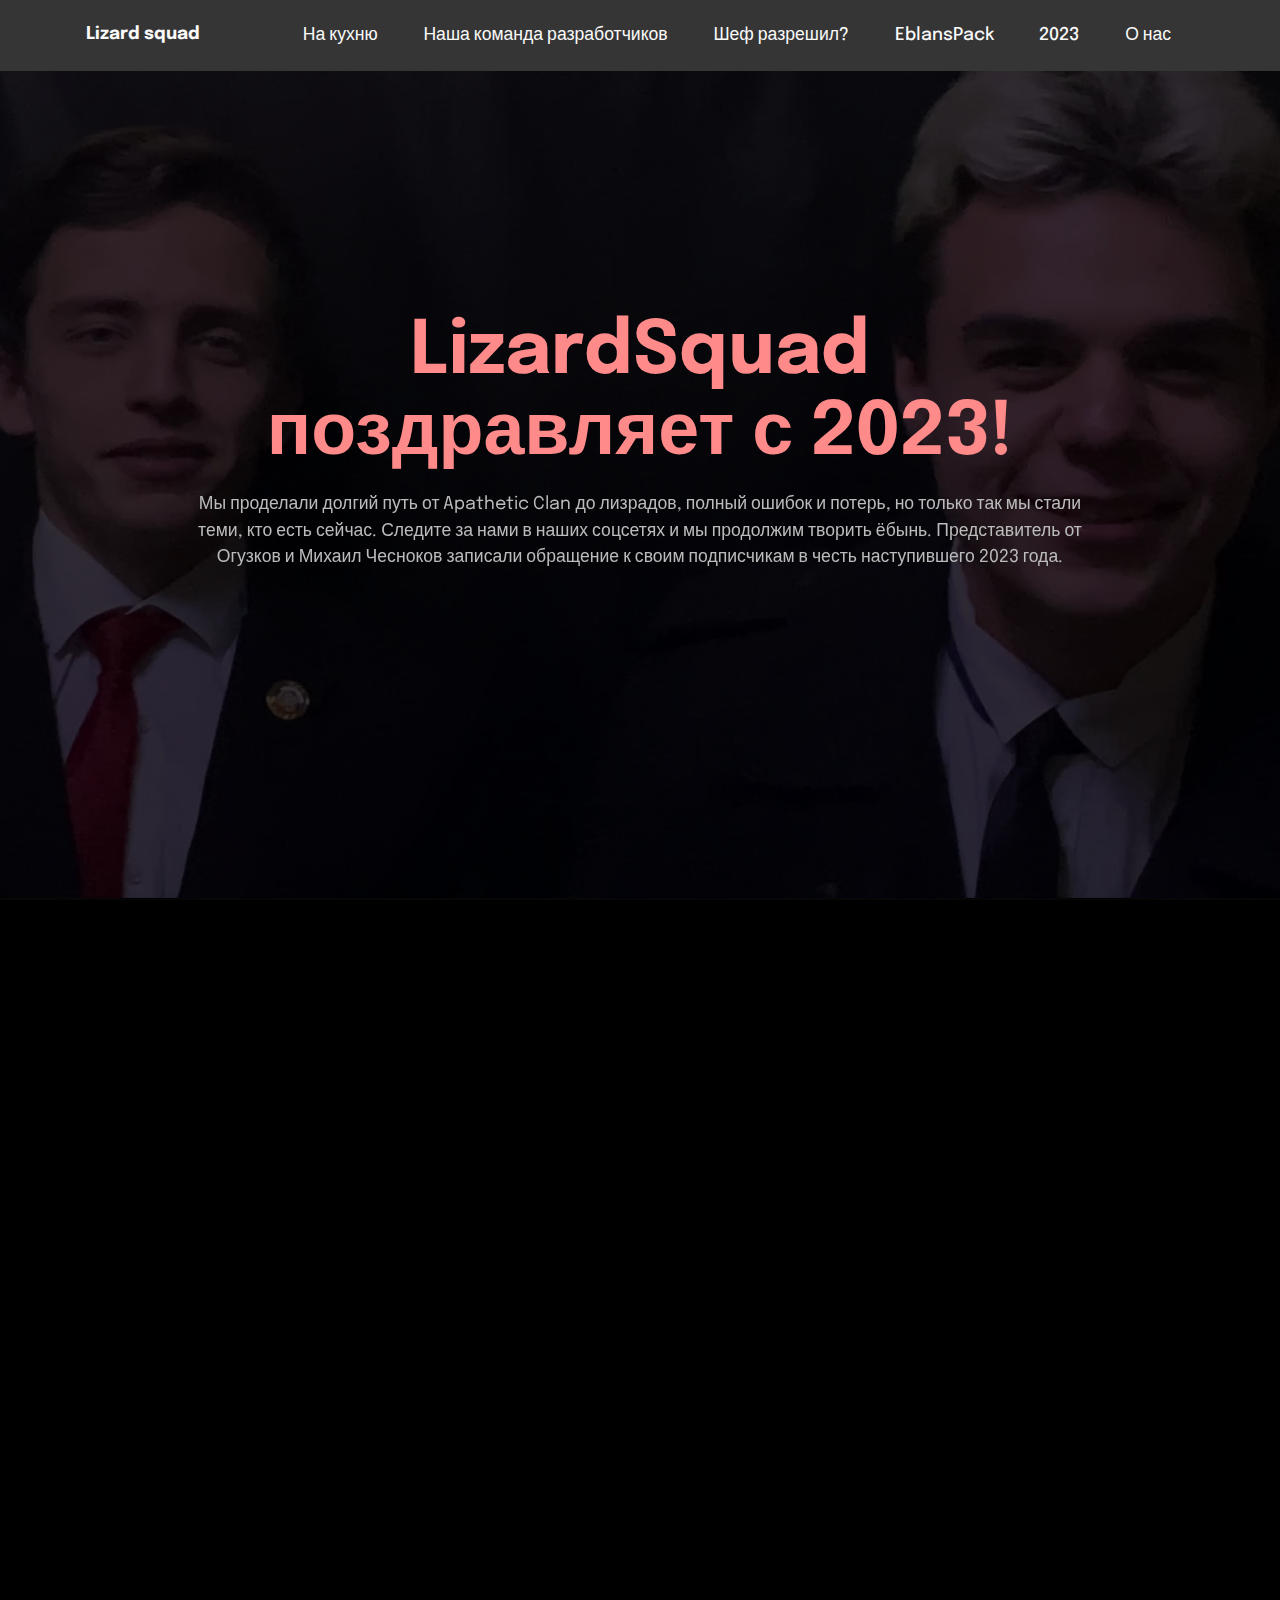
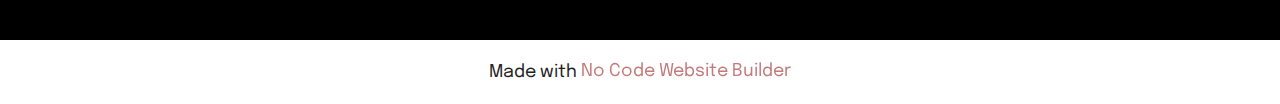
==== commit ae5a72cb: "Pizda" ====
--- a/2023.html
+++ b/2023.html
@@ -90,7 +90,7 @@
             </div>
         </div>
     </div>
-</section><section class="display-7" style="padding: 0;align-items: center;justify-content: center;flex-wrap: wrap;    align-content: center;display: flex;position: relative;height: 4rem;"><a href="https://mobiri.se/1918186" style="flex: 1 1;height: 4rem;position: absolute;width: 100%;z-index: 1;"><img alt="" style="height: 4rem;" src="[data-uri]"></a><p style="margin: 0;text-align: center;" class="display-7">Designed with &#8204;</p><a style="z-index:1" href="https://mobirise.com/html-builder.html">HTML Maker</a></section><script src="assets/bootstrap/js/bootstrap.bundle.min.js"></script>  <script src="assets/parallax/jarallax.js"></script>  <script src="assets/smoothscroll/smooth-scroll.js"></script>  <script src="assets/ytplayer/index.js"></script>  <script src="assets/dropdown/js/navbar-dropdown.js"></script>  <script src="assets/playervimeo/vimeo_player.js"></script>  <script src="assets/theme/js/script.js"></script>  
+</section><section class="display-7" style="padding: 0;align-items: center;justify-content: center;flex-wrap: wrap;    align-content: center;display: flex;position: relative;height: 4rem;"><a href="https://mobiri.se/1918186" style="flex: 1 1;height: 4rem;position: absolute;width: 100%;z-index: 1;"><img alt="" style="height: 4rem;" src="[data-uri]"></a><p style="margin: 0;text-align: center;" class="display-7">Made with &#8204;</p><a style="z-index:1" href="https://mobirise.com/builder/no-code-website-builder.html">No Code Website Builder</a></section><script src="assets/bootstrap/js/bootstrap.bundle.min.js"></script>  <script src="assets/parallax/jarallax.js"></script>  <script src="assets/smoothscroll/smooth-scroll.js"></script>  <script src="assets/ytplayer/index.js"></script>  <script src="assets/dropdown/js/navbar-dropdown.js"></script>  <script src="assets/playervimeo/vimeo_player.js"></script>  <script src="assets/theme/js/script.js"></script>  
   
   
 </body>
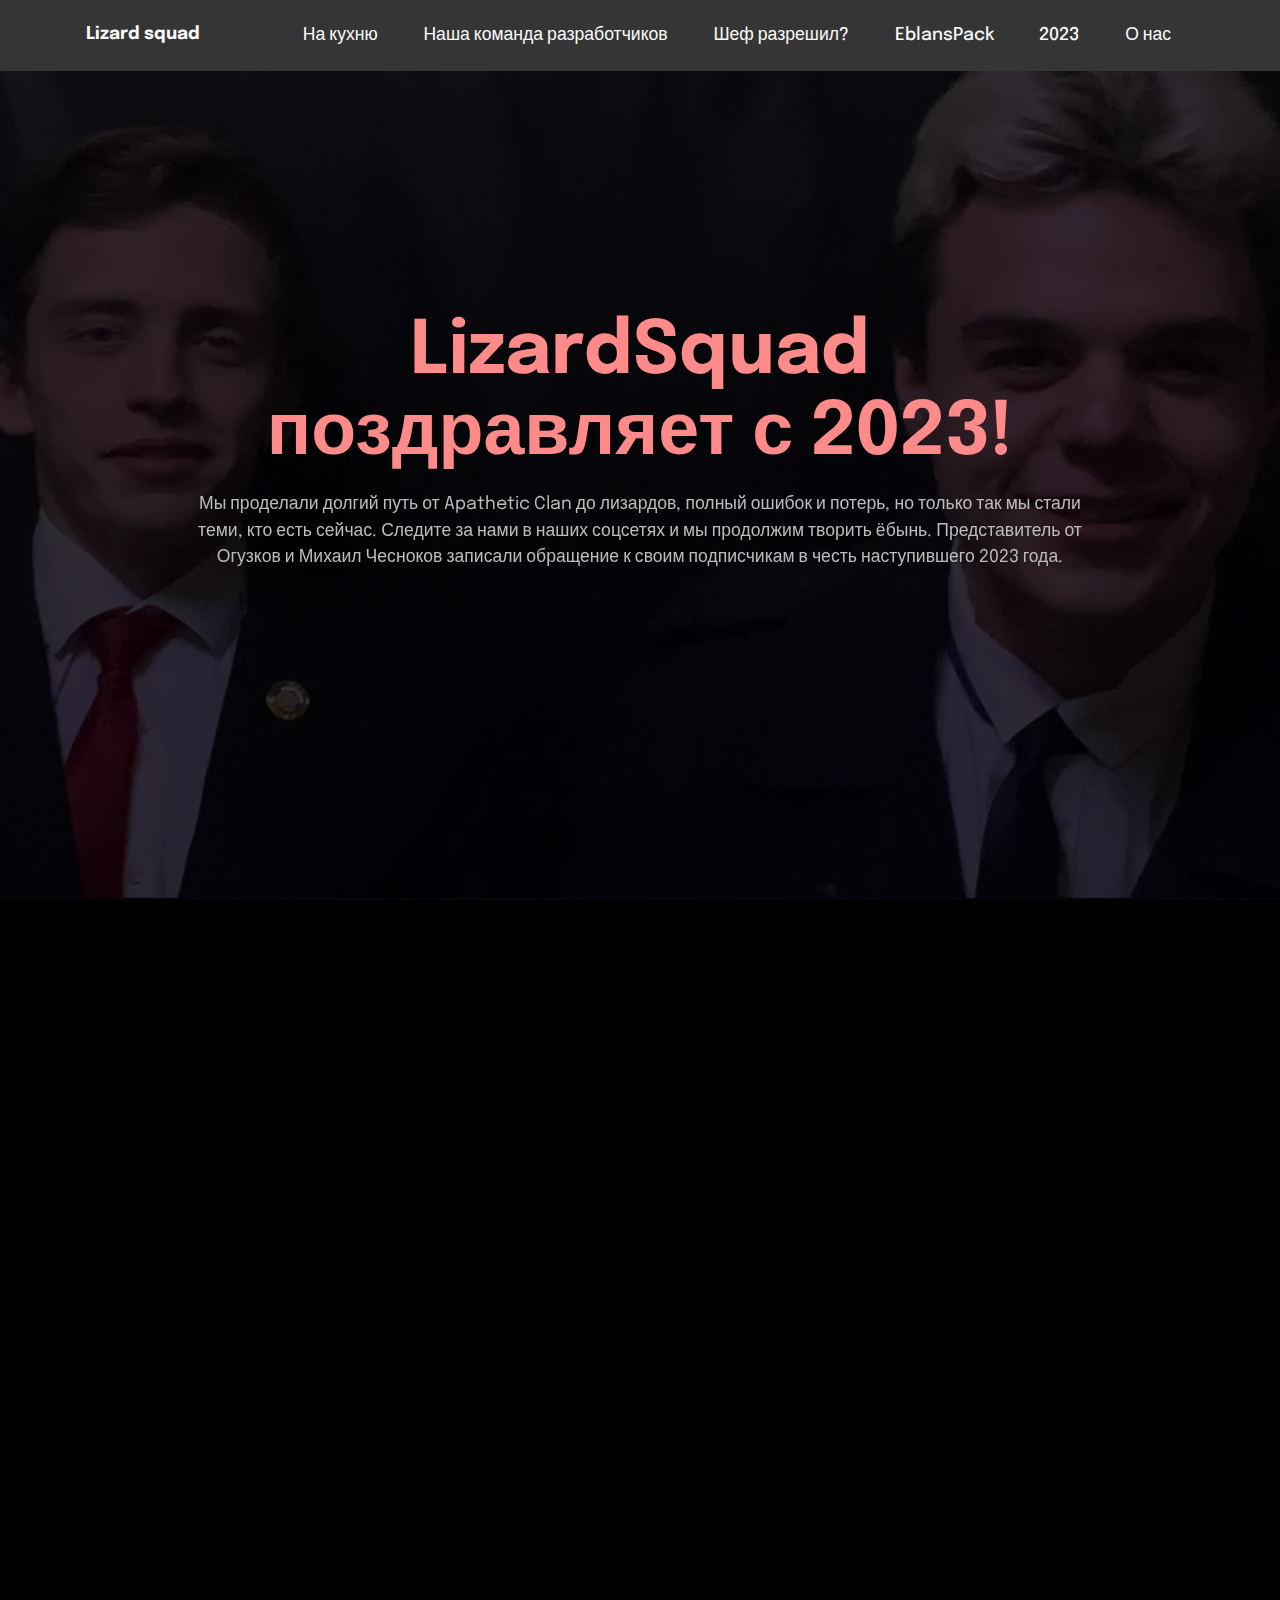
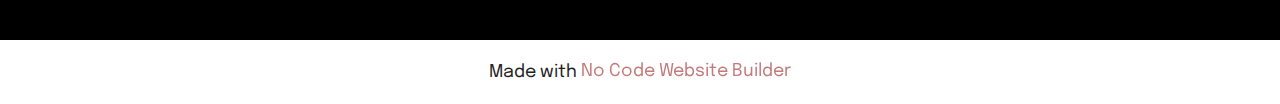
==== commit 8acb170b: "пизда" ====
--- a/2023.html
+++ b/2023.html
@@ -70,7 +70,7 @@
             <div class="col-12 col-lg-10">
                 <h1 class="mbr-section-title mbr-fonts-style mbr-white mb-3 display-1"><strong>LizardSquad поздравляет с 2023!</strong></h1>
                 
-                <p class="mbr-text mbr-white mbr-fonts-style display-7">Мы проделали долгий путь от Apathetic Clan до лизрадов, полный ошибок и потерь, но только так мы стали теми, кто есть сейчас. Следите за нами в наших соцсетях и мы продолжим творить ёбынь. Представитель от Огузков и Михаил Чесноков записали обращение к своим подписчикам в честь наступившего 2023 года.</p>
+                <p class="mbr-text mbr-white mbr-fonts-style display-7">Мы проделали долгий путь от Apathetic Clan до лизардов, полный ошибок и потерь, но только так мы стали теми, кто есть сейчас. Следите за нами в наших соцсетях и мы продолжим творить ёбынь. Представитель от Огузков и Михаил Чесноков записали обращение к своим подписчикам в честь наступившего 2023 года.</p>
                 
             </div>
         </div>
